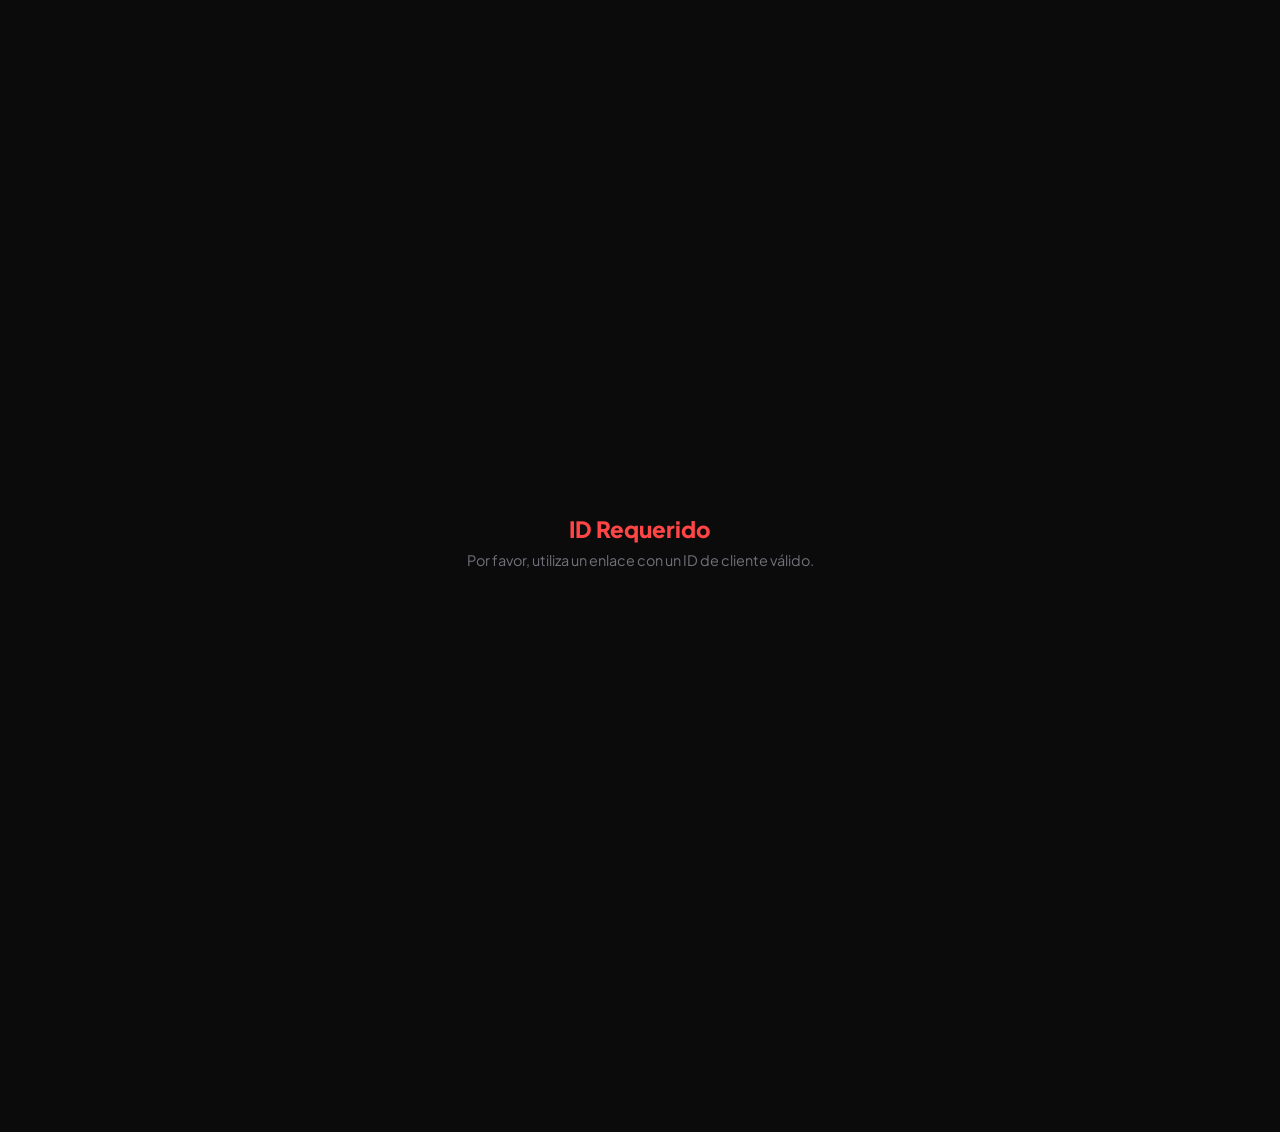
==== index.html @ 5a1686da "Add files via upload" ====
<!DOCTYPE html>
<html lang="es-GT">
<head>
  <meta charset="UTF-8">
  <meta name="viewport" content="width=device-width, initial-scale=1.0, maximum-scale=1.0, user-scalable=no">
  <title>Portal de Documentación Vehicular | Tech Mobile Pro</title>
  
  <link rel="icon" type="image/x-icon" href="img/Tech-v1.ico">
  <link href="https://fonts.googleapis.com/css2?family=Plus+Jakarta+Sans:wght@400;500;600;700;800&display=swap" rel="stylesheet">
  <link rel="stylesheet" href="https://cdn.jsdelivr.net/npm/bootstrap-icons@1.11.1/font/bootstrap-icons.css">
  <script src="https://www.google.com/recaptcha/api.js" async defer></script>

  <style>
    :root {
      --brand-color: #BC6FF1;          
      --bg-main: #0b0b0c;              
      --bg-card: rgba(20, 20, 22, 0.7);
      --bg-input: #161618;
      --border-color: rgba(255, 255, 255, 0.06);
      --text-white: #FFFFFF;
      --text-gray: #a1a1aa;
      --text-muted: #71717a;
      --radius-xl: 24px;
      --radius-lg: 16px;               
      --radius-md: 12px;               
      --header-height: 72px; 
    }

    * { 
      margin: 0; padding: 0; box-sizing: border-box; 
      font-family: 'Plus Jakarta Sans', sans-serif;
      -webkit-tap-highlight-color: transparent;
    }

    body {
      background-color: var(--bg-main);
      color: var(--text-white);
      min-height: 100vh;
      padding-top: calc(var(--header-height) + 20px);
      padding-bottom: 140px; 
      user-select: none;
      -webkit-user-select: none;
      -moz-user-select: none;
      -ms-user-select: none;
      overflow-x: hidden;
      display: none; 
    }

    @keyframes neonGlow {
      0% { filter: drop-shadow(0 0 6px rgba(188, 111, 241, 0.6)); }
      50% { filter: drop-shadow(0 0 16px rgba(188, 111, 241, 0.95)) drop-shadow(0 0 30px rgba(188, 111, 241, 0.4)); }
      100% { filter: drop-shadow(0 0 6px rgba(188, 111, 241, 0.6)); }
    }

    @keyframes logoutPulse {
      0% { box-shadow: 0 0 0 0 rgba(255, 95, 95, 0.3); border-color: rgba(255, 95, 95, 0.3); }
      70% { box-shadow: 0 0 0 8px rgba(255, 95, 95, 0); border-color: rgba(255, 95, 95, 0.5); }
      100% { box-shadow: 0 0 0 0 rgba(255, 95, 95, 0); border-color: rgba(255, 95, 95, 0.3); }
    }

    .pin-screen {
      position: fixed;
      inset: 0;
      background: #000000;
      z-index: 99999;
      display: flex;
      flex-direction: column;
      justify-content: space-between;
      align-items: center;
      padding: 2.5rem 1.5rem 1.5rem 1.5rem;
      overflow-y: auto;
    }

    .pin-container {
      width: 100%;
      max-width: 360px;
      text-align: center;
      margin: auto 0;
    }

    .pin-logo {
      width: 85px;
      height: auto;
      margin-bottom: 1.5rem;
      animation: neonGlow 3s infinite ease-in-out;
    }

    .pin-container h2 {
      font-size: 1.5rem;
      font-weight: 800;
      letter-spacing: -0.5px;
      margin-bottom: 0.6rem;
    }

    .pin-container p {
      color: var(--text-gray);
      font-size: 0.88rem;
      line-height: 1.4;
      margin-bottom: 1.8rem;
    }

    .pin-input-wrapper {
      margin-bottom: 1.2rem;
    }

    .pin-input-wrapper input {
      width: 100%;
      padding: 1.1rem 0rem;
      border-radius: var(--radius-lg);
      background: var(--bg-input);
      border: 1.5px solid var(--border-color);
      color: white;
      font-size: 1.6rem;
      letter-spacing: 10px;
      text-indent: 10px;
      text-align: center;
      outline: none;
      font-weight: 700;
      transition: all 0.25s cubic-bezier(0.4, 0, 0.2, 1);
    }

    .pin-input-wrapper input:focus {
      border-color: var(--brand-color);
      box-shadow: 0 0 20px rgba(188, 111, 241, 0.15);
      background: #050505;
    }

    .captcha-container {
      display: flex;
      justify-content: center;
      margin-bottom: 1.2rem;
      width: 100%;
      overflow: hidden;
      padding: 12px;
      background: rgba(255, 255, 255, 0.01);
      border: 1px solid var(--border-color);
      border-radius: var(--radius-md);
    }

    .btn-unlock {
      width: 100%;
      padding: 1.1rem;
      border: none;
      background: var(--brand-color);
      color: #000;
      font-weight: 800;
      border-radius: var(--radius-lg);
      font-size: 1rem;
      cursor: pointer;
      transition: all 0.2s;
      margin-bottom: 1rem;
      letter-spacing: 0.5px;
    }

    .btn-unlock:disabled {
      background: var(--text-muted);
      cursor: not-allowed;
      opacity: 0.6;
    }

    .btn-unlock:active:not(:disabled) {
      transform: scale(0.98);
      filter: brightness(0.9);
    }

    .btn-pin-support {
      display: inline-flex;
      align-items: center;
      justify-content: center;
      gap: 6px;
      width: 100%;
      padding: 0.95rem;
      border-radius: var(--radius-lg);
      background: rgba(255, 255, 255, 0.03);
      border: 1px solid var(--border-color);
      color: var(--text-gray);
      font-size: 0.85rem;
      font-weight: 600;
      text-decoration: none;
      transition: all 0.2s;
    }
    .btn-pin-support i { color: #25d366; }
    .btn-pin-support:active {
      background: rgba(255, 255, 255, 0.08);
      transform: scale(0.98);
    }

    .pin-error {
      color: #ff4545;
      font-size: 0.85rem;
      margin-top: 1.2rem;
      font-weight: 600;
      display: none;
      line-height: 1.4;
    }

    .pin-commercial-footer {
      width: 100%;
      max-width: 360px;
      background: linear-gradient(180deg, rgba(20,20,22,0.4) 0%, rgba(10,10,12,0.8) 100%);
      border: 1px solid var(--border-color);
      padding: 1.2rem;
      border-radius: var(--radius-xl);
      text-align: center;
      box-shadow: 0 10px 30px rgba(0,0,0,0.5);
      margin-top: 1.5rem;
    }

    .pin-commercial-footer p {
      font-size: 0.75rem;
      color: var(--text-gray);
      line-height: 1.4;
      margin-bottom: 1rem;
    }

    .btn-commercial-cta {
      display: inline-flex;
      align-items: center;
      justify-content: center;
      gap: 6px;
      padding: 0.65rem 1.4rem;
      background: rgba(188, 111, 241, 0.12);
      border: 1px solid rgba(188, 111, 241, 0.25);
      color: var(--brand-color);
      font-size: 0.78rem;
      font-weight: 700;
      border-radius: 50px;
      text-decoration: none;
      transition: all 0.2s;
    }
    .btn-commercial-cta:active {
      background: rgba(188, 111, 241, 0.25);
      transform: scale(0.95);
    }

    @keyframes shake {
      0%, 100% { transform: translateX(0); }
      20%, 60% { transform: translateX(-8px); }
      40%, 80% { transform: translateX(8px); }
    }

    .fixed-header {
      position: fixed;
      top: 0; left: 0; right: 0;
      height: var(--header-height);
      background: rgba(11, 11, 12, 0.8);
      backdrop-filter: blur(20px);
      -webkit-backdrop-filter: blur(20px);
      border-bottom: 1px solid var(--border-color);
      z-index: 2000;
      padding: 0 1.2rem;
      display: flex;
      align-items: center;
      justify-content: space-between;
    }

    .header-left { display: flex; align-items: center; gap: 12px; }
    .main-logo { 
      width: 38px; 
      animation: neonGlow 4s infinite ease-in-out;
    }
    h1 { font-size: 1rem; font-weight: 700; letter-spacing: -0.2px; }

    .btn-logout {
      background: rgba(255, 95, 95, 0.08);
      border: 1px solid rgba(255, 95, 95, 0.3);
      color: #ff5f5f;
      width: 40px;
      height: 40px;
      border-radius: 50px;
      display: flex;
      align-items: center;
      justify-content: center;
      font-size: 1.1rem;
      cursor: pointer;
      transition: all 0.2s;
      animation: logoutPulse 2s infinite ease-in-out;
    }
    .btn-logout:active {
      background: rgba(255, 69, 69, 0.2);
      border-color: rgba(255, 69, 69, 0.4);
      transform: scale(0.90);
    }

    .sticky-selector-bar {
      padding: 0.5rem 1.2rem 1rem 1.2rem;
      background: var(--bg-main);
    }
    
    .selector-container { width: 100%; position: relative; }
    select { 
      width: 100%; padding: 1rem 1.2rem; border-radius: var(--radius-md); background: var(--bg-card); 
      border: 1px solid var(--border-color); color: white; font-weight: 600; 
      font-size: 0.9rem; cursor: pointer; outline: none; appearance: none; -webkit-appearance: none;
    }

    .legal-badge-container {
      margin-top: 2.5rem;
      padding: 0 0.5rem;
      display: flex;
      justify-content: center;
    }

    .legal-badge {
      display: flex;
      flex-direction: column;
      gap: 12px;
      background: rgba(20, 20, 22, 0.6);
      border: 1px solid var(--border-color);
      padding: 1.2rem;
      border-radius: var(--radius-lg);
      width: 100%;
      max-width: 550px;
      box-shadow: 0 4px 20px rgba(0,0,0,0.2);
    }

    .legal-row {
      display: flex;
      align-items: flex-start;
      gap: 12px;
      text-align: left;
    }

    .legal-row i {
      font-size: 1.1rem;
      margin-top: 2px;
      flex-shrink: 0;
    }

    .legal-row.security i { color: var(--brand-color); }
    .legal-row.warning i { color: #ff5f5f; }
    .legal-row.info i { color: #ffc107; }

    .legal-text {
      font-size: 0.75rem;
      line-height: 1.45;
      color: var(--text-gray);
    }

    .legal-text strong {
      color: var(--text-white);
      font-weight: 600;
      display: inline-block;
      margin-bottom: 2px;
    }

    .main-wrapper { max-width: 800px; margin: 0 auto; padding: 0 1.2rem; }
    
    .owner-group-title {
      margin: 1.5rem 0 0.8rem 0;
      font-size: 0.85rem;
      font-weight: 700;
      color: var(--text-muted);
      text-transform: uppercase;
      letter-spacing: 1.5px;
    }

    .vehicle-section { 
      margin-bottom: 1.5rem; 
      background: var(--bg-card); 
      border: 1px solid var(--border-color);
      border-radius: var(--radius-xl);
      overflow: hidden;
      animation: fadeIn 0.4s ease-out forwards; 
    }

    .info-header { 
      display: flex; 
      align-items: center; 
      justify-content: space-between; 
      padding: 1.2rem;
      border-bottom: 1px solid var(--border-color);
      background: rgba(255, 255, 255, 0.01);
    }
    .owner-label { color: var(--text-gray); font-weight: 500; font-size: 0.8rem; }
    .plate-display { 
      background: rgba(255, 255, 255, 0.06); color: var(--brand-color); padding: 0.4rem 1rem; border-radius: 8px; 
      font-size: 1.1rem; font-weight: 800; border: 1px solid rgba(255, 255, 255, 0.05);
    }

    .document-list { display: flex; flex-direction: column; }
    .document-item { 
      display: flex; 
      align-items: center; 
      justify-content: space-between; 
      padding: 1rem 1.2rem; 
      border-bottom: 1px solid var(--border-color);
    }
    .document-item:last-child { border-bottom: none; }

    .doc-info-block { display: flex; align-items: center; gap: 14px; flex: 1; }
    .doc-icon-wrapper {
      width: 42px; height: 42px; border-radius: 10px;
      background: rgba(255, 255, 255, 0.03);
      display: flex; align-items: center; justify-content: center;
      color: var(--brand-color); font-size: 1.2rem;
      border: 1px solid var(--border-color);
    }
    
    .doc-texts { display: flex; flex-direction: column; gap: 2px; }
    .doc-title { font-size: 0.9rem; font-weight: 600; color: var(--text-white); }
    .doc-action-hint { font-size: 0.75rem; color: var(--text-muted); font-weight: 500; }

    .action-group { display: flex; align-items: center; gap: 10px; }
    
    .btn-circle {
      width: 38px; height: 38px; border-radius: 50px;
      display: flex; align-items: center; justify-content: center;
      text-decoration: none; font-size: 1rem; 
      transition: transform 0.2s cubic-bezier(0.4, 0, 0.2, 1), background 0.2s, box-shadow 0.2s;
    }
    .btn-circle-view { background: rgba(188, 111, 241, 0.1); color: var(--brand-color); border: 1px solid rgba(188, 111, 241, 0.15); }
    .btn-circle-pdf { background: var(--brand-color); color: #000; }
    .btn-circle-sat { background: rgba(87, 193, 255, 0.1); color: #57c1ff; border: 1px solid rgba(87, 193, 255, 0.2); }

    @media (hover: hover) {
      .btn-circle:hover {
        transform: translateY(-2px) scale(1.25);
      }
      .btn-circle-view:hover { box-shadow: 0 4px 12px rgba(188, 111, 241, 0.2); }
      .btn-circle-pdf:hover { box-shadow: 0 4px 12px rgba(188, 111, 241, 0.4); }
      .btn-circle-sat:hover { box-shadow: 0 4px 12px rgba(87, 193, 255, 0.2); }
    }

    .btn-circle:active { transform: scale(0.92) translateY(0); }

    footer { 
      position: fixed; bottom: 0; left: 0; right: 0;
      background: rgba(11, 11, 12, 0.85); 
      backdrop-filter: blur(30px); -webkit-backdrop-filter: blur(30px);
      border-top: 1px solid var(--border-color); 
      padding: 1rem 1.5rem calc(1rem + env(safe-area-inset-bottom)) 1.5rem; 
      display: flex; align-items: center; justify-content: space-between;
      z-index: 1001; 
    }
    .footer-brand-side { display: flex; flex-direction: column; gap: 2px; }
    .wa-link { 
      background: #25d366; color: white; padding: 0.7rem 1.2rem; border-radius: 50px; 
      text-decoration: none; font-weight: 700; font-size: 0.8rem; 
      display: flex; align-items: center; gap: 6px; 
    }

    .modal { 
      position: fixed; inset: 0; background: #000000; 
      display: none; z-index: 9999; flex-direction: column; 
      justify-content: center; align-items: center;
    }
    #v-modal-img { 
      max-width: 100%; max-height: 80vh; width: auto; height: auto;
      object-fit: contain;
      transition: transform 0.3s cubic-bezier(0.4, 0, 0.2, 1);
    }
    
    .modal-controls { 
      position: absolute; bottom: calc(2rem + env(safe-area-inset-bottom)); 
      left: 0; right: 0; display: flex; flex-direction: column; gap: 10px; align-items: center; 
    }
    .rotate-btn { 
      background: #ffffff; color: #000000; border: none; padding: 1rem 2rem; 
      border-radius: 50px; font-weight: 700; cursor: pointer; display: flex; 
      align-items: center; gap: 8px; font-size: 0.9rem;
    }
    .close-v { 
      position: absolute; top: calc(1rem + env(safe-area-inset-top)); right: 1.2rem; 
      width: 44px; height: 44px; border-radius: 50px; background: rgba(255,255,255,0.08);
      color: white; display: flex; align-items: center; justify-content: center; font-size: 1.2rem;
    }

    @keyframes fadeIn { from { opacity: 0; transform: translateY(10px); } to { opacity: 1; transform: translateY(0); } }
  </style>
</head>
<body oncontextmenu="return false;" onselectstart="return false;" ondragstart="return false;">

  <div id="pinScreen" class="pin-screen">
    <div class="pin-container">
      <img id="pin-logo" src="" alt="LOGO" class="pin-logo">
      <h2>Acceso Protegido</h2>
      <p>Introduce tu PIN para visualizar el expediente de documentación vehicular.</p>
      
      <div class="pin-input-wrapper">
        <input type="password" id="pinInput" placeholder="••••" maxlength="6" inputmode="numeric" pattern="[0-9]*" oninput="clearError()" onkeydown="if(event.key === 'Enter') verifyPin()">
      </div>

      <div class="captcha-container">
        <div class="g-recaptcha" data-sitekey="6Lc2wSMtAAAAADjYdexG-mMQLTXFgnYG4gEFGFGo"></div>
      </div>

      <button class="btn-unlock" onclick="verifyPin()">Ingresar</button>
      
      <a id="pin-wa-link" href="#" target="_blank" class="btn-pin-support">
        <i class="bi bi-whatsapp"></i> Solicitar o recuperar mi PIN
      </a>
      
      <div id="pinError" class="pin-error"></div>
    </div>

    <div class="pin-commercial-footer">
      <p>¿Quieres información sobre nuestros productos o este portal?</p>
      <a id="commercial-wa-link" href="#" target="_blank" class="btn-commercial-cta">
        <i class="bi bi-chat-left-text-fill"></i> Solicitar Información
      </a>
    </div>
  </div>

  <header class="fixed-header">
    <div class="header-left">
      <img id="header-logo" src="" alt="LOGO" class="main-logo">
      <h1 id="portal-title"></h1>
    </div>
    <button class="btn-logout" onclick="logout()" title="Cerrar Sesión / Volver"><i class="bi bi-box-arrow-right"></i></button>
  </header>

  <div class="sticky-selector-bar">
    <div class="selector-container">
      <select id="vehicleSelector" onchange="filterVehicle()">
        <option value="all">TODOS LOS VEHÍCULOS</option>
      </select>
      <i class="bi bi-chevron-down" style="position: absolute; right: 1.2rem; top: 1.1rem; pointer-events: none; color: var(--brand-color); font-size: 0.8rem;"></i>
    </div>
  </div>

  <main class="main-wrapper">
    <div id="content-area"></div>

    <div class="legal-badge-container">
      <div class="legal-badge">
        <div class="legal-row security">
          <i class="bi bi-shield-lock-fill"></i>
          <div class="legal-text">
            <strong>Infraestructura Segura</strong><br>
            Esta información es resguardada en una nube segura que previene accesos no autorizados.
          </div>
        </div>

        <div class="legal-row warning">
          <i class="bi bi-exclamation-triangle-fill"></i>
          <div class="legal-text">
            <strong>Aviso Legal</strong><br>
            El uso de estos documentos es responsabilidad exclusiva del cliente.
          </div>
        </div>

        <div class="legal-row info">
          <i class="bi bi-info-circle-fill"></i>
          <div class="legal-text">
            <strong>Términos de Servicio</strong><br>
            La empresa no se responsabiliza por el uso indebido de la información proporcionada.
          </div>
        </div>
      </div>
    </div>
  </main>

  <div id="v-modal" class="modal" onclick="closeModal()">
    <span class="close-v" onclick="closeModal()"><i class="bi bi-x-lg"></i></span>
    <img id="v-modal-img" src="" onclick="event.stopPropagation()" draggable="false">
    <div class="modal-controls">
        <button class="rotate-btn" onclick="rotateImg(event)"><i class="bi bi-arrow-clockwise"></i> Voltear Imagen</button>
    </div>
  </div>

  <footer>
    <div class="footer-brand-side">
      <span id="footer-version-label" style="font-size: 0.65rem; color: var(--text-muted); font-weight: 600;"></span>
      <strong id="footer-brand" style="color: var(--brand-color); font-size: 0.75rem;"></strong>
    </div>
    <a id="wa-link" href="#" target="_blank" class="wa-link"><i class="bi bi-whatsapp"></i> Soporte</a>
  </footer>

  <script>
    // CONFIGURACIÓN CENTRALIZADA CON VARIABLE DE VERSIÓN INCLUIDA
    const CONFIG = {
      title: "Documentos Vehiculares",
      brand: "TECH® | RdeG | 2026",
      version: "v4.0.0",
      logo: "img/Tech-v1.png",
      phone: "50241084481",
      waMsg: "Hola TECH®, solicito soporte para el ID: ",
      waCommercialMsg: "Hola TECH®, deseo información de sus productos. Vengo de la aplicación de Gestión Documental Vehicular.",
      csvUrl: "https://docs.google.com/spreadsheets/d/e/2PACX-1vSZah1DN6oRs_TNYw_dScsbpDmG9PL_hxVaVWZfzejdGTNzkaIw8BhJSBVp6ygnejLr1lRUFUGfMRSu/pub?output=csv"
    };

    let currentRotation = 0;
    let targetPin = ""; 
    let globalStructure = {};
    let globalIdURL = "";

    async function init() {
      try {
        document.getElementById('portal-title').textContent = CONFIG.title;
        document.getElementById('header-logo').src = CONFIG.logo;
        
        const pinLogo = document.getElementById('pin-logo');
        if (pinLogo) pinLogo.src = CONFIG.logo;
        
        document.getElementById('footer-brand').textContent = CONFIG.brand;
        
        // Renderizado dinámico de la versión desde el objeto CONFIG
        document.getElementById('footer-version-label').textContent = `PORTAL OFICIAL | ${CONFIG.version}`;

        const params = new URLSearchParams(window.location.search);
        globalIdURL = params.get('id');

        const supportUrl = `https://wa.me/${CONFIG.phone}?text=${encodeURIComponent(CONFIG.waMsg + (globalIdURL || "Desconocido"))}`;
        const commercialUrl = `https://wa.me/${CONFIG.phone}?text=${encodeURIComponent(CONFIG.waCommercialMsg)}`;
        
        if(document.getElementById('pin-wa-link')) document.getElementById('pin-wa-link').href = supportUrl;
        if(document.getElementById('wa-link')) document.getElementById('wa-link').href = supportUrl;
        if(document.getElementById('commercial-wa-link')) document.getElementById('commercial-wa-link').href = commercialUrl;

        if (!globalIdURL) {
          showErrorMessage("ID Requerido", "Por favor, utiliza un enlace con un ID de cliente válido.");
          return;
        }

        const response = await fetch(CONFIG.csvUrl);
        if (!response.ok) throw new Error("Error de Red");
        
        const text = await response.text();
        const rows = csvToJSON(text);
        
        const clientRows = rows.filter(r => r.id && r.id.trim().toUpperCase() === globalIdURL.toUpperCase());

        if (clientRows.length === 0) {
          showErrorMessage("No Registrado", `El ID "${globalIdURL}" no se encuentra en el sistema.`);
          return;
        }

        targetPin = clientRows[0].pin ? clientRows[0].pin.trim() : "";
        
        const root = document.documentElement;
        if (clientRows[0].color) root.style.setProperty('--brand-color', clientRows[0].color);
        if (clientRows[0].fondo) root.style.setProperty('--bg-main', clientRows[0].fondo);

        globalStructure = {}; 
        clientRows.forEach(row => {
          const prop = row.propietario || "Información General";
          const placa = row.placa || "S/P";
          if (!globalStructure[prop]) globalStructure[prop] = {};
          if (!globalStructure[prop][placa]) globalStructure[prop][placa] = [];
          
          globalStructure[prop][placa].push({
            nombre: row.nombredoc || "Documento",
            img: row.urlimagen || "",
            pdf: row.urlpdf || "#",
            sat: row.urlsat || "#",
            icon: row.icono || 'bi-file-earmark-text'
          });
        });

        const pinScreen = document.getElementById('pinScreen');
        
        if (sessionStorage.getItem(`auth_${globalIdURL}`) === 'true' || targetPin === "") {
          if (pinScreen) pinScreen.style.display = "none";
          showPortal();
        } else {
          if (pinScreen) {
            pinScreen.style.display = "flex";
            document.body.style.display = "block";
            const pinInput = document.getElementById('pinInput');
            if (pinInput) pinInput.focus();
          }
        }

      } catch (e) {
        console.error(e);
        showErrorMessage("Error de Carga", "Hubo problemas de comunicación con la base de datos.");
      }
    }

    function showErrorMessage(title, subtitle) {
      const pinScreen = document.getElementById('pinScreen');
      if (pinScreen) pinScreen.style.display = "none";
      
      document.body.innerHTML = `
        <div style="padding:150px 24px; text-align:center; background:#0b0b0c; color:#fff; min-height:100vh; display:flex; flex-direction:column; justify-content:center; align-items:center;">
          <h2 style="color: #ff4545; font-size:1.4rem; font-weight:800; margin-bottom:8px;">${title}</h2>
          <p style="color:#71717a; font-size:0.9rem;">${subtitle}</p>
        </div>`;
      document.body.style.display = "block";
    }

    const CAPTCHA_VERIFY_URL = "https://script.google.com/macros/s/AKfycbzYLC0_gw-Wf59mkPlxo272TsVk1NxfkynmwRfyFaHSJRoOjrnCiUWdkTYQ7pQDLwm1/exec";

    function clearError() {
      const errorDiv = document.getElementById('pinError');
      if (errorDiv) errorDiv.style.display = 'none';
    }

    async function verifyPin() {
      const inputEv = document.getElementById('pinInput');
      const errorDiv = document.getElementById('pinError');
      if (!inputEv) return;

      const pinIngresado = inputEv.value.trim();
      if (!pinIngresado) {
        if (errorDiv) {
          errorDiv.textContent = "Por favor ingresa tu PIN de acceso.";
          errorDiv.style.display = "block";
        }
        return;
      }

      const captchaToken = (typeof grecaptcha !== 'undefined') ? grecaptcha.getResponse() : "";
      if (!captchaToken) {
        if (errorDiv) {
          errorDiv.textContent = "Por favor marca la casilla 'No soy un robot'.";
          errorDiv.style.display = "block";
        }
        return;
      }

      const unlockBtn = document.querySelector('.btn-unlock');
      if (unlockBtn) { unlockBtn.disabled = true; unlockBtn.textContent = "Verificando..."; }

      try {
        const resp = await fetch(CAPTCHA_VERIFY_URL, {
          method: "POST",
          body: JSON.stringify({ token: captchaToken })
        });
        const data = await resp.json();

        if (!data.success) {
          if (errorDiv) {
            errorDiv.textContent = "Verificación de seguridad inválida. Recuerda actualizar tu Clave Secreta en Google Apps Script.";
            errorDiv.style.display = "block";
          }
          if (typeof grecaptcha !== 'undefined') grecaptcha.reset();
          if (unlockBtn) { unlockBtn.disabled = false; unlockBtn.textContent = "Ingresar"; }
          return;
        }
      } catch (err) {
        console.error(err);
        if (errorDiv) {
          errorDiv.textContent = "Error al conectar con el servidor de seguridad. Revisa tu conexión.";
          errorDiv.style.display = "block";
        }
        if (unlockBtn) { unlockBtn.disabled = false; unlockBtn.textContent = "Ingresar"; }
        return;
      }

      if (unlockBtn) { unlockBtn.disabled = false; unlockBtn.textContent = "Ingresar"; }

      if (pinIngresado === targetPin) {
        sessionStorage.setItem(`auth_${globalIdURL}`, 'true');
        const pinScreen = document.getElementById('pinScreen');
        if (pinScreen) {
          pinScreen.style.transition = "opacity 0.3s ease";
          pinScreen.style.opacity = "0";
          setTimeout(() => {
            pinScreen.style.display = "none";
            showPortal();
          }, 300);
        } else {
          showPortal();
        }
      } else {
        if (errorDiv) {
          errorDiv.textContent = "El PIN ingresado es incorrecto. Inténtalo de nuevo.";
          errorDiv.style.display = "block";
          inputEv.style.animation = 'shake 0.3s ease';
          setTimeout(() => { inputEv.style.animation = ''; }, 300);
        }
        inputEv.value = "";
        inputEv.focus();
        if (typeof grecaptcha !== 'undefined') grecaptcha.reset();
      }
    }

    function logout() {
      sessionStorage.removeItem(`auth_${globalIdURL}`);
      window.location.reload();
    }

    function showPortal() {
      renderPortal(globalStructure, globalIdURL);
    }

    function csvToJSON(csv) {
      const lines = csv.split(/\r?\n/);
      const result = [];
      if (lines.length === 0 || !lines[0]) return result;
      
      const headers = lines[0].split(",").map(h => h.trim().toLowerCase().replace(/^"|"$/g, ''));
      
      for (let i = 1; i < lines.length; i++) {
        if (!lines[i].trim()) continue;
        const currentline = lines[i].split(/,(?=(?:(?:[^"]*"){2})*[^"]*$)/);
        const obj = {};
        
        headers.forEach((header, index) => {
          let value = currentline[index] ? currentline[index].trim() : "";
          obj[header] = value.replace(/^"|"$/g, ''); 
        });
        result.push(obj);
      }
      return result;
    }

    function renderPortal(structure, id) {
      document.body.style.display = "block";
      const selector = document.getElementById('vehicleSelector');
      const content = document.getElementById('content-area');
      
      if (!selector || !content) return;

      content.innerHTML = ""; 
      selector.innerHTML = '<option value="all">MOSTRAR TODOS LOS VEHÍCULOS</option>';

      let hasData = false;

      for (const propietario in structure) {
        hasData = true;
        const propContainer = document.createElement('div');
        propContainer.className = 'owner-group';
        propContainer.innerHTML = `<div class="owner-group-title">${propietario}</div>`;
        
        for (const placa in structure[propietario]) {
          const docs = structure[propietario][placa];
          let opt = document.createElement('option');
          opt.value = placa;
          opt.textContent = `🚗 ${placa} (${propietario})`;
          selector.appendChild(opt);

          const sec = document.createElement('section');
          sec.id = `view-${placa}`;
          sec.className = 'vehicle-section';
          sec.innerHTML = `
            <div class="info-header">
              <span class="owner-label">ID: ${id}</span>
              <div class="plate-display">${placa}</div>
            </div>
            <div class="document-list">${docs.map(doc => `
              <div class="document-item">
                <div class="doc-info-block">
                  <div class="doc-icon-wrapper">
                    <i class="bi ${doc.icon}"></i>
                  </div>
                  <div class="doc-texts">
                    <span class="doc-title">${doc.nombre}</span>
                    <span class="doc-action-hint">Disponible para consulta</span>
                  </div>
                </div>
                <div class="action-group">
                    <button onclick="zoom('${doc.img}')" class="btn-circle btn-circle-view" title="Ver documento"><i class="bi bi-eye-fill"></i></button>
                    <a href="${doc.pdf}" target="_blank" class="btn-circle btn-circle-pdf" title="Descargar PDF"><i class="bi bi-file-earmark-pdf"></i></a>
                    <a href="${doc.sat}" target="_blank" class="btn-circle btn-circle-sat" title="Enlace SAT"><i class="bi bi-globe"></i></a>               
                </div>
              </div>`).join('')}
            </div>`;
          propContainer.appendChild(sec);
        }
        content.appendChild(propContainer);
      }

      if (!hasData) {
        content.innerHTML = `<div style="text-align:center; padding: 50px; color: var(--text-muted);">Sin archivos activos.</div>`;
      }
    }

    function filterVehicle() {
      const val = document.getElementById('vehicleSelector').value;
      const secs = document.querySelectorAll('.vehicle-section');
      const titles = document.querySelectorAll('.owner-group-title');
      if (val === 'all') {
        secs.forEach(s => s.style.display = 'block');
        titles.forEach(t => t.style.display = 'block');
      } else {
        secs.forEach(s => s.style.display = (s.id === `view-${val}`) ? 'block' : 'none');
        titles.forEach(t => {
          const parent = t.parentElement;
          const hasVisible = Array.from(parent.querySelectorAll('.vehicle-section')).some(s => s.style.display === 'block');
          t.style.display = hasVisible ? 'block' : 'none';
        });
      }
    }

    function zoom(src) {
      currentRotation = 0;
      const img = document.getElementById('v-modal-img');
      if (!img) return;
      img.src = src; 
      img.style.transform = `rotate(0deg)`;
      const modal = document.getElementById('v-modal');
      if (modal) modal.style.display = 'flex';
    }

    function rotateImg(e) { 
      e.stopPropagation(); 
      currentRotation += 90; 
      const img = document.getElementById('v-modal-img');
      if (img) img.style.transform = `rotate(${currentRotation}deg)`; 
    }
    
    function closeModal() { 
      const modal = document.getElementById('v-modal');
      if (modal) modal.style.display = 'none'; 
    }

    // ==========================================
    // CAPA DE SEGURIDAD CONTRA INSPECCIÓN
    // ==========================================
    window.addEventListener('keydown', function (e) {
      // Bloquear F12
      if (e.key === 'F12' || e.keyCode === 123) {
        e.preventDefault();
        return false;
      }
      // Bloquear Ctrl+Shift+I (Inspeccionar)
      if (e.ctrlKey && e.shiftKey && (e.key === 'I' || e.keyCode === 73)) {
        e.preventDefault();
        return false;
      }
      // Bloquear Ctrl+Shift+J (Consola)
      if (e.ctrlKey && e.shiftKey && (e.key === 'J' || e.keyCode === 74)) {
        e.preventDefault();
        return false;
      }
      // Bloquear Ctrl+U (Ver código fuente)
      if (e.ctrlKey && (e.key === 'u' || e.key === 'U' || e.keyCode === 85)) {
        e.preventDefault();
        return false;
      }
      // Bloquear Ctrl+S (Guardar página)
      if (e.ctrlKey && (e.key === 's' || e.key === 'S' || e.keyCode === 83)) {
        e.preventDefault();
        return false;
      }
    }, false);

    init();
  </script>
</body>
</html>
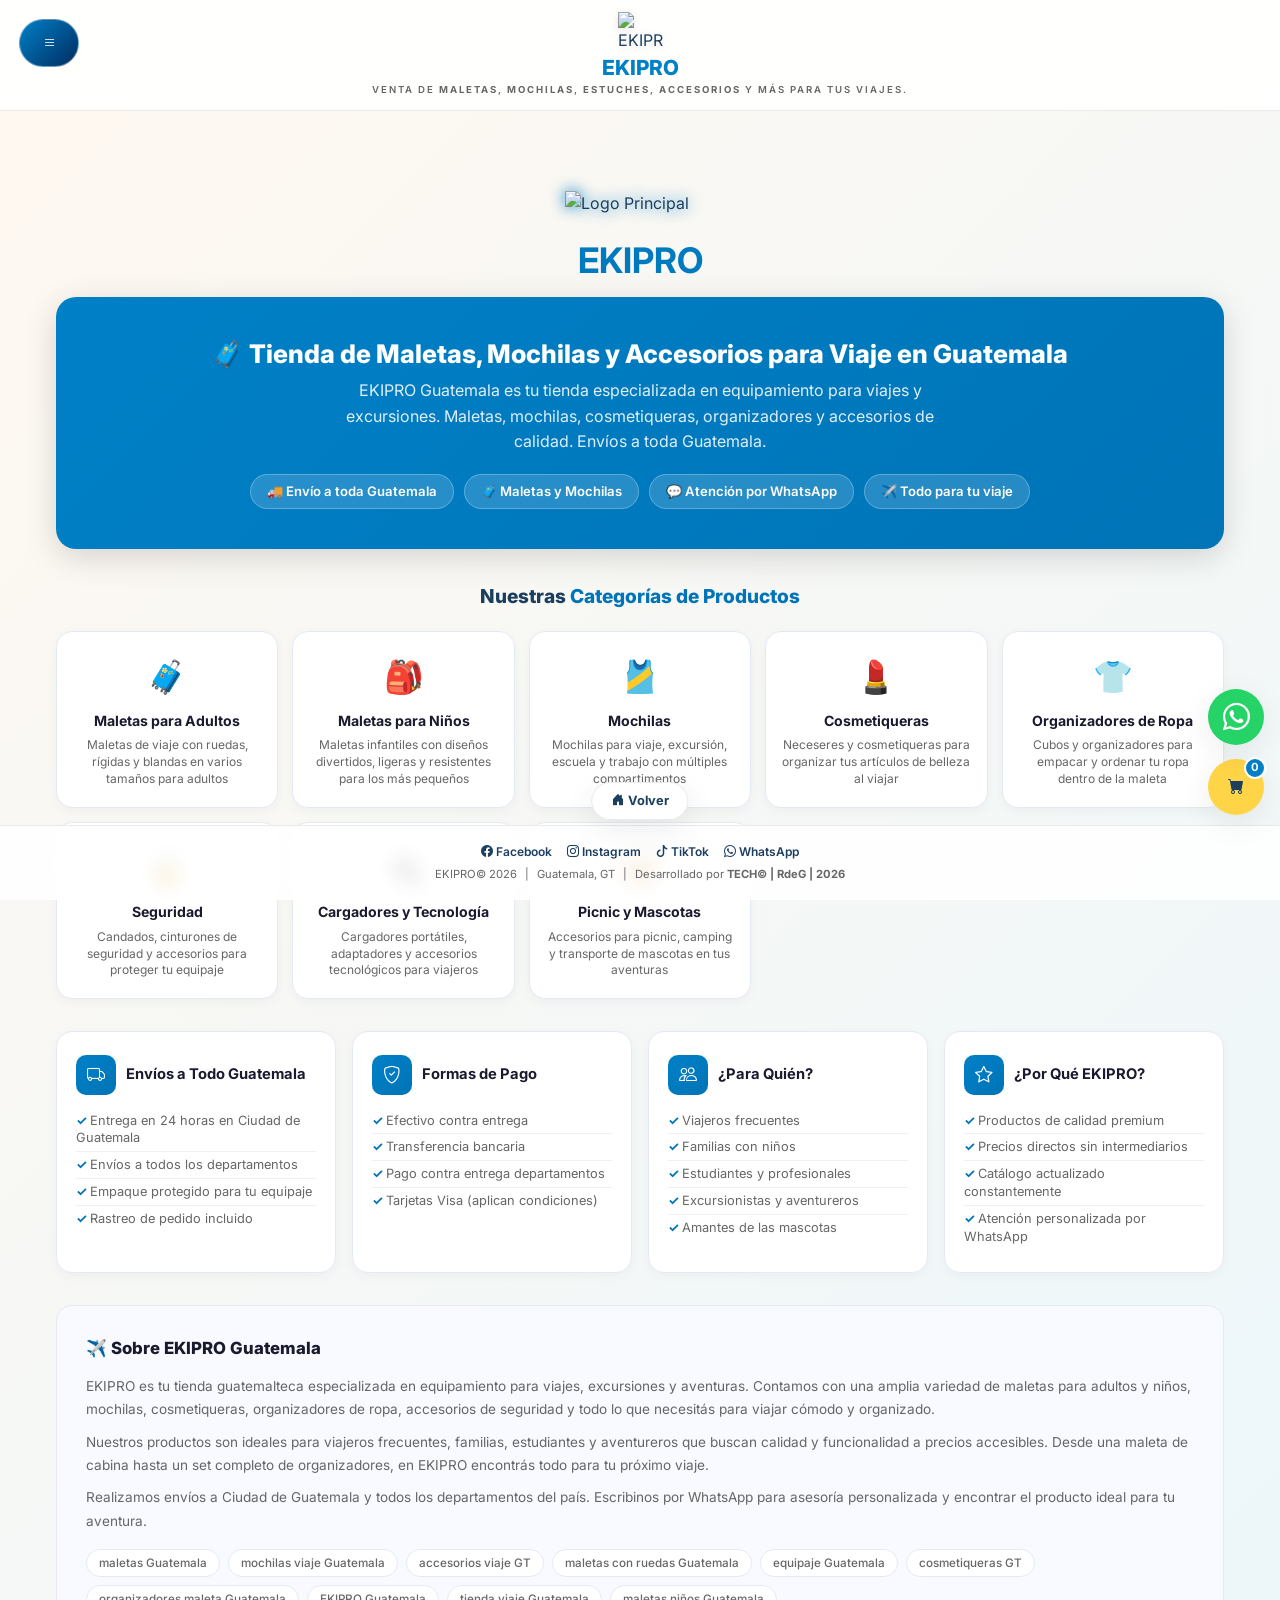
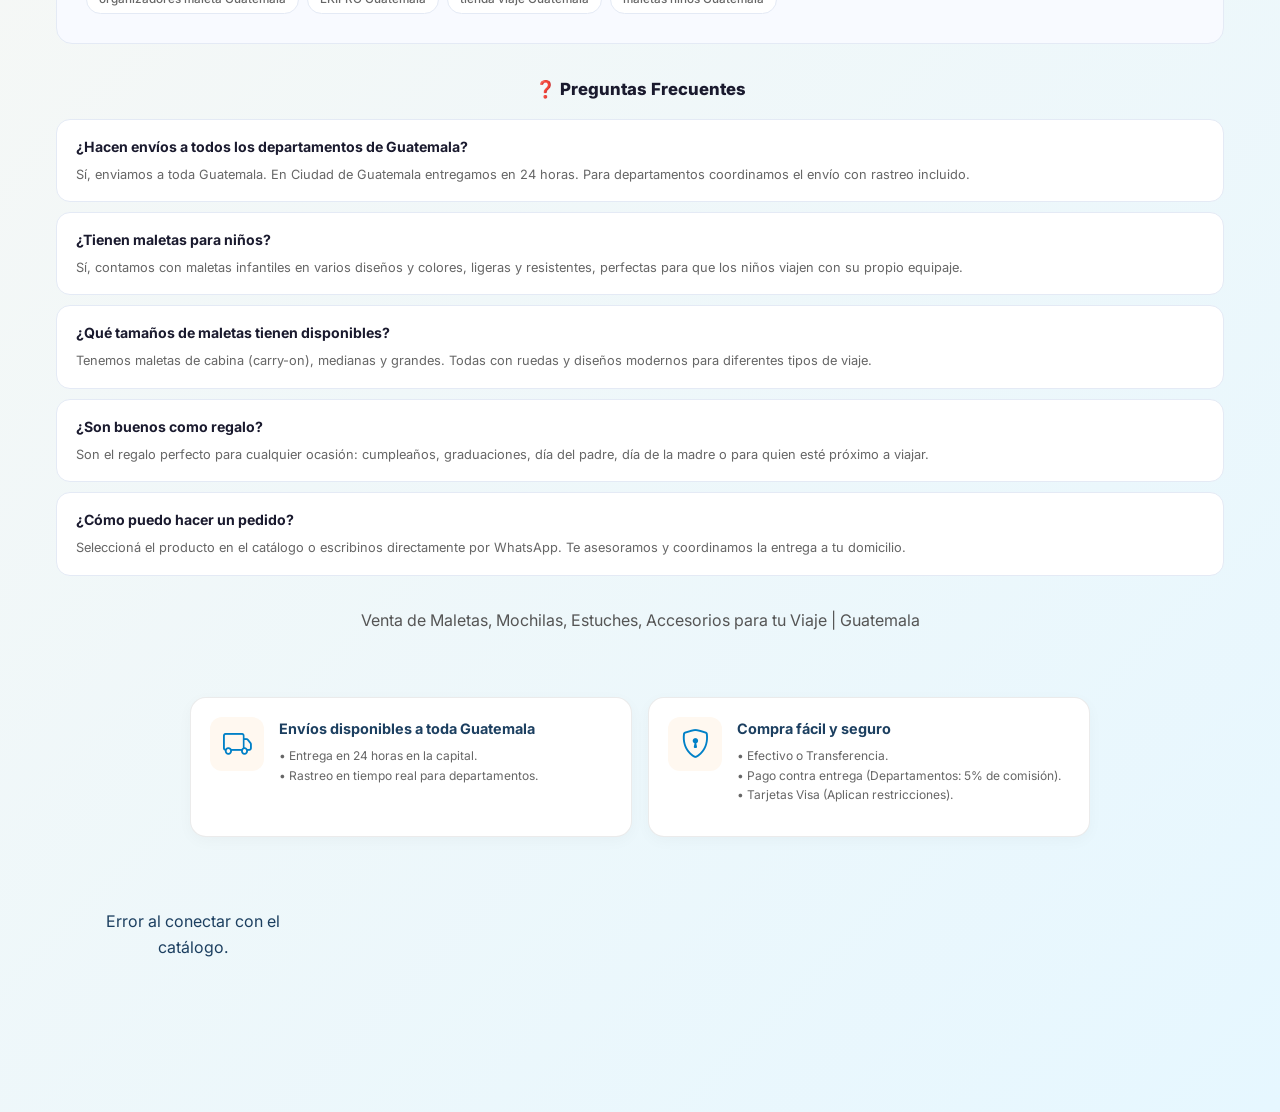
==== commit c88fbfdc: "Add files via upload" ====
--- a/index.html
+++ b/index.html
@@ -1,934 +1,1047 @@
 <!DOCTYPE html>
-<html lang="es-GT">
+<html lang="es-GT" dir="ltr">
 <head>
-  <meta charset="UTF-8">
-  <meta name="viewport" content="width=device-width, initial-scale=1.0, maximum-scale=1.0, user-scalable=no">
-  <title>Portal de Documentación Vehicular | Tech Mobile Pro</title>
-  
-  <link rel="icon" type="image/x-icon" href="img/Tech-v1.ico">
-  <link href="https://fonts.googleapis.com/css2?family=Plus+Jakarta+Sans:wght@400;500;600;700;800&display=swap" rel="stylesheet">
-  <link rel="stylesheet" href="https://cdn.jsdelivr.net/npm/bootstrap-icons@1.11.1/font/bootstrap-icons.css">
-  <script src="https://www.google.com/recaptcha/api.js" async defer></script>
+  <meta charset="UTF-8" />
+  <meta name="viewport" content="width=device-width, initial-scale=1.0, maximum-scale=5.0" />
+  <meta http-equiv="X-UA-Compatible" content="IE=edge" />
+  <meta name="referrer" content="no-referrer-when-downgrade" />
+  <meta name="robots" content="index, follow" />
+  <meta name="theme-color" id="meta-theme-color" content="#F47C20" />
+
+  <title id="page-title">EKIPRO Guatemala | Equipamiento para Viajes y Excursiones</title>
+  <meta name="description" id="meta-desc" content="Tu tienda en Guatemala para maletas, mochilas y accesorios para viajeros. ¡Equípate para tu próxima aventura con pago contra entrega!" />
+  <link rel="canonical" href="https://EKIPRO.rompecabezas.online/" />
+  <meta name="google-site-verification" content="google7b2553fddd46e859.html" />
+
+  <meta property="og:title" content="EKIPRO Guatemala - Accesorios para Viajeros">
+  <meta property="og:description" content="Maletas, mochilas y gadgets de viaje. Envíos a todo el país y pago contra entrega.">
+  <meta property="og:image" content="https://EKIPRO.rompecabezas.online/img/EKIPRO.png">
+  <meta property="og:url" content="https://EKIPRO.rompecabezas.online">
+
+  <meta name="mobile-web-app-capable" content="yes">
+  <meta name="apple-mobile-web-app-status-bar-style" content="black-translucent" />
+  <meta name="format-detection" content="telephone=no" />
+
+  <link rel="preconnect" href="https://fonts.googleapis.com">
+  <link rel="preconnect" href="https://fonts.gstatic.com" crossorigin>
+  <link href="https://fonts.googleapis.com/css2?family=Inter:wght@400;600;800&display=swap" rel="stylesheet">
+  <link rel="stylesheet" href="https://cdn.jsdelivr.net/npm/bootstrap-icons/font/bootstrap-icons.css" />
+  <link rel="icon" id="favicon" href="https://EKIPRO.rompecabezas.online/img/favicon.ico" type="image/x-icon">
 
   <style>
+    /* === VARIABLES Y RESET === */
     :root {
-      --brand-color: #BC6FF1;          
-      --bg-main: #0b0b0c;              
-      --bg-card: rgba(20, 20, 22, 0.7);
-      --bg-input: #161618;
-      --border-color: rgba(255, 255, 255, 0.06);
-      --text-white: #FFFFFF;
-      --text-gray: #a1a1aa;
-      --text-muted: #71717a;
-      --radius-xl: 24px;
-      --radius-lg: 16px;               
-      --radius-md: 12px;               
-      --header-height: 72px; 
-    }
-
-    * { 
-      margin: 0; padding: 0; box-sizing: border-box; 
-      font-family: 'Plus Jakarta Sans', sans-serif;
-      -webkit-tap-highlight-color: transparent;
-    }
+      --primary: #0080c7;
+      --primary-dark: #002c60;
+      --success: #28a745;
+      --danger: #dc3545;
+      --accent: #0074B7;
+      --highlight: #FFD447;
+      --text-dark: #1C3F60;
+      --text-soft: #666;
+      --border: rgba(0, 0, 0, 0.08);
+      --shadow: 0 8px 32px rgba(0, 0, 0, 0.08);
+      --radius: 16px;
+      --transition: all 0.3s cubic-bezier(0.4, 0, 0.2, 1);
+    }
+
+    * { margin: 0; padding: 0; box-sizing: border-box; }
 
     body {
-      background-color: var(--bg-main);
-      color: var(--text-white);
+      font-family: 'Inter', sans-serif;
+      background: linear-gradient(135deg, #644d33 0%, #3b2538 100%);
+      color: var(--text-dark);
+      line-height: 1.6;
       min-height: 100vh;
-      padding-top: calc(var(--header-height) + 20px);
-      padding-bottom: 140px; 
-      user-select: none;
       -webkit-user-select: none;
       -moz-user-select: none;
       -ms-user-select: none;
-      overflow-x: hidden;
-      display: none; 
-    }
-
-    @keyframes neonGlow {
-      0% { filter: drop-shadow(0 0 6px rgba(188, 111, 241, 0.6)); }
-      50% { filter: drop-shadow(0 0 16px rgba(188, 111, 241, 0.95)) drop-shadow(0 0 30px rgba(188, 111, 241, 0.4)); }
-      100% { filter: drop-shadow(0 0 6px rgba(188, 111, 241, 0.6)); }
-    }
-
-    @keyframes logoutPulse {
-      0% { box-shadow: 0 0 0 0 rgba(255, 95, 95, 0.3); border-color: rgba(255, 95, 95, 0.3); }
-      70% { box-shadow: 0 0 0 8px rgba(255, 95, 95, 0); border-color: rgba(255, 95, 95, 0.5); }
-      100% { box-shadow: 0 0 0 0 rgba(255, 95, 95, 0); border-color: rgba(255, 95, 95, 0.3); }
-    }
-
-    .pin-screen {
+      user-select: none;
+      -webkit-touch-callout: none; 
+    }
+
+    img {
+      -webkit-user-drag: none;
+      pointer-events: none;
+      
+    }
+
+    /* Re-habilitar eventos en elementos interactivos */
+    input, button, .boton-categoria, .link-leer-mas,
+    #whatsapp-link, #carrito-float, #boton-volver,
+    .visor-principal, .thumb, .foto-principal,
+    .nav-modal button, .btn-subfiltro, a {
+      pointer-events: auto !important;
+    }
+
+    /* === LOGO === */
+    .logo-glow {
+      filter: drop-shadow(0 0 8px var(--primary));
+      animation: pulse-glow 3s infinite ease-in-out;
+    }
+
+    @keyframes pulse-glow {
+      0%   { filter: drop-shadow(0 0 5px var(--primary));  transform: scale(1); }
+      50%  { filter: drop-shadow(0 0 15px var(--primary)); transform: scale(1.03); }
+      100% { filter: drop-shadow(0 0 5px var(--primary));  transform: scale(1); }
+    }
+
+    .header-main-logo {
+      display: flex;
+      justify-content: center;
+      margin-bottom: 1rem;
+    }
+
+    .header-main-logo img {
+      width: 150px;
+      height: auto;
+    }
+
+    /* === BOTÓN MENÚ === */
+    #toggle-menu {
       position: fixed;
-      inset: 0;
-      background: #000000;
-      z-index: 99999;
+      top: 1.2rem;
+      left: 1.2rem;
+      z-index: 1100;
+      background: linear-gradient(135deg, var(--primary), var(--primary-dark));
+      border: 1px solid rgba(255, 255, 255, 0.4);
+      padding: 0 1.4rem;
+      height: 48px;
+      border-radius: 30px;
+      color: white;
+      display: flex;
+      align-items: center;
+      gap: 10px;
+      cursor: pointer;
+      backface-visibility: hidden;
+      -webkit-font-smoothing: antialiased;
+      animation: latidoLimpio 1.5s infinite ease-in-out;
+    }
+
+    #toggle-menu:hover { transform: translateY(-2px); filter: brightness(1.1); }
+
+    @keyframes latidoLimpio {
+      0%   { box-shadow: 0 0 10px var(--primary); filter: brightness(1); }
+      50%  { transform: scale(1.03); box-shadow: 0 0 25px var(--primary), 0 0 50px rgba(244, 124, 32, 0.7); filter: brightness(1.2); }
+      100% { box-shadow: 0 0 10px var(--primary); transform: scale(1); filter: brightness(1); }
+    }
+
+    /* === SIDEBAR === */
+    aside {
+      position: fixed;
+      top: 0;
+      left: -300px;
+      width: 300px;
+      height: 100vh;
+      background: rgba(255, 255, 255, 0.98);
+      backdrop-filter: blur(16px);
+      border-right: 1px solid var(--border);
+      transition: left 0.4s ease;
+      z-index: 2000;
       display: flex;
       flex-direction: column;
-      justify-content: space-between;
-      align-items: center;
-      padding: 2.5rem 1.5rem 1.5rem 1.5rem;
-      overflow-y: auto;
-    }
-
-    .pin-container {
-      width: 100%;
-      max-width: 360px;
-      text-align: center;
-      margin: auto 0;
-    }
-
-    .pin-logo {
-      width: 85px;
-      height: auto;
-      margin-bottom: 1.5rem;
-      animation: neonGlow 3s infinite ease-in-out;
-    }
-
-    .pin-container h2 {
-      font-size: 1.5rem;
-      font-weight: 800;
-      letter-spacing: -0.5px;
-      margin-bottom: 0.6rem;
-    }
-
-    .pin-container p {
-      color: var(--text-gray);
-      font-size: 0.88rem;
-      line-height: 1.4;
-      margin-bottom: 1.8rem;
-    }
-
-    .pin-input-wrapper {
-      margin-bottom: 1.2rem;
-    }
-
-    .pin-input-wrapper input {
-      width: 100%;
-      padding: 1.1rem 0rem;
-      border-radius: var(--radius-lg);
-      background: var(--bg-input);
-      border: 1.5px solid var(--border-color);
-      color: white;
-      font-size: 1.6rem;
-      letter-spacing: 10px;
-      text-indent: 10px;
-      text-align: center;
-      outline: none;
-      font-weight: 700;
-      transition: all 0.25s cubic-bezier(0.4, 0, 0.2, 1);
-    }
-
-    .pin-input-wrapper input:focus {
-      border-color: var(--brand-color);
-      box-shadow: 0 0 20px rgba(188, 111, 241, 0.15);
-      background: #050505;
-    }
-
-    .captcha-container {
-      display: flex;
-      justify-content: center;
-      margin-bottom: 1.2rem;
-      width: 100%;
-      overflow: hidden;
-      padding: 12px;
-      background: rgba(255, 255, 255, 0.01);
-      border: 1px solid var(--border-color);
-      border-radius: var(--radius-md);
-    }
-
-    .btn-unlock {
-      width: 100%;
-      padding: 1.1rem;
+    }
+
+    aside.abierto { left: 0; box-shadow: 10px 0 50px rgba(0, 0, 0, 0.1); }
+    aside header { padding: 2rem 1.5rem 1rem; text-align: center; flex-shrink: 0; }
+    aside .logo { width: 180px; border-radius: 12px; pointer-events: none; }
+
+    #cerrar-menu {
+      position: absolute;
+      top: 1rem;
+      right: 1rem;
+      background: #eee;
       border: none;
-      background: var(--brand-color);
-      color: #000;
-      font-weight: 800;
-      border-radius: var(--radius-lg);
-      font-size: 1rem;
+      width: 32px;
+      height: 32px;
+      border-radius: 50%;
       cursor: pointer;
-      transition: all 0.2s;
-      margin-bottom: 1rem;
-      letter-spacing: 0.5px;
-    }
-
-    .btn-unlock:disabled {
-      background: var(--text-muted);
-      cursor: not-allowed;
-      opacity: 0.6;
-    }
-
-    .btn-unlock:active:not(:disabled) {
-      transform: scale(0.98);
-      filter: brightness(0.9);
-    }
-
-    .btn-pin-support {
-      display: inline-flex;
-      align-items: center;
-      justify-content: center;
-      gap: 6px;
-      width: 100%;
-      padding: 0.95rem;
-      border-radius: var(--radius-lg);
-      background: rgba(255, 255, 255, 0.03);
-      border: 1px solid var(--border-color);
-      color: var(--text-gray);
-      font-size: 0.85rem;
-      font-weight: 600;
-      text-decoration: none;
-      transition: all 0.2s;
-    }
-    .btn-pin-support i { color: #25d366; }
-    .btn-pin-support:active {
-      background: rgba(255, 255, 255, 0.08);
-      transform: scale(0.98);
-    }
-
-    .pin-error {
-      color: #ff4545;
-      font-size: 0.85rem;
-      margin-top: 1.2rem;
-      font-weight: 600;
-      display: none;
-      line-height: 1.4;
-    }
-
-    .pin-commercial-footer {
-      width: 100%;
-      max-width: 360px;
-      background: linear-gradient(180deg, rgba(20,20,22,0.4) 0%, rgba(10,10,12,0.8) 100%);
-      border: 1px solid var(--border-color);
-      padding: 1.2rem;
-      border-radius: var(--radius-xl);
-      text-align: center;
-      box-shadow: 0 10px 30px rgba(0,0,0,0.5);
-      margin-top: 1.5rem;
-    }
-
-    .pin-commercial-footer p {
-      font-size: 0.75rem;
-      color: var(--text-gray);
-      line-height: 1.4;
-      margin-bottom: 1rem;
-    }
-
-    .btn-commercial-cta {
-      display: inline-flex;
-      align-items: center;
-      justify-content: center;
-      gap: 6px;
-      padding: 0.65rem 1.4rem;
-      background: rgba(188, 111, 241, 0.12);
-      border: 1px solid rgba(188, 111, 241, 0.25);
-      color: var(--brand-color);
-      font-size: 0.78rem;
-      font-weight: 700;
-      border-radius: 50px;
-      text-decoration: none;
-      transition: all 0.2s;
-    }
-    .btn-commercial-cta:active {
-      background: rgba(188, 111, 241, 0.25);
-      transform: scale(0.95);
-    }
-
-    @keyframes shake {
-      0%, 100% { transform: translateX(0); }
-      20%, 60% { transform: translateX(-8px); }
-      40%, 80% { transform: translateX(8px); }
-    }
-
-    .fixed-header {
-      position: fixed;
-      top: 0; left: 0; right: 0;
-      height: var(--header-height);
-      background: rgba(11, 11, 12, 0.8);
-      backdrop-filter: blur(20px);
-      -webkit-backdrop-filter: blur(20px);
-      border-bottom: 1px solid var(--border-color);
-      z-index: 2000;
-      padding: 0 1.2rem;
-      display: flex;
-      align-items: center;
-      justify-content: space-between;
-    }
-
-    .header-left { display: flex; align-items: center; gap: 12px; }
-    .main-logo { 
-      width: 38px; 
-      animation: neonGlow 4s infinite ease-in-out;
-    }
-    h1 { font-size: 1rem; font-weight: 700; letter-spacing: -0.2px; }
-
-    .btn-logout {
-      background: rgba(255, 95, 95, 0.08);
-      border: 1px solid rgba(255, 95, 95, 0.3);
-      color: #ff5f5f;
-      width: 40px;
-      height: 40px;
-      border-radius: 50px;
       display: flex;
       align-items: center;
       justify-content: center;
-      font-size: 1.1rem;
+    }
+
+    #buscar-categoria {
+      width: 90%;
+      margin: 0 auto 1rem;
+      padding: 0.9rem;
+      border: 1.5px solid var(--border);
+      border-radius: 12px;
+      flex-shrink: 0;
+      font-family: inherit;
+    }
+
+    #menu-categorias { flex-grow: 1; overflow-y: auto; padding: 0 1rem 1rem; }
+
+    .aside-footer {
+      padding: 1.2rem;
+      background: #fdfdfd;
+      border-top: 1px solid var(--border);
+      font-size: 0.75rem;
+      color: var(--text-soft);
+      text-align: center;
+    }
+
+    .aside-footer .social-icons { margin-bottom: 8px; font-size: 1.1rem; display: flex; justify-content: center; gap: 15px; color: var(--primary); }
+    .aside-footer .social-icons a { color: inherit; text-decoration: none; }
+
+    /* === CATEGORÍAS === */
+    .boton-categoria {
+      display: block;
+      width: 100%;
+      margin-bottom: 0.5rem;
+      padding: 0.9rem 1.2rem;
+      background: white;
+      border: none;
+      border-radius: var(--radius);
+      font-weight: 600;
+      text-align: left;
       cursor: pointer;
-      transition: all 0.2s;
-      animation: logoutPulse 2s infinite ease-in-out;
-    }
-    .btn-logout:active {
-      background: rgba(255, 69, 69, 0.2);
-      border-color: rgba(255, 69, 69, 0.4);
-      transform: scale(0.90);
-    }
-
-    .sticky-selector-bar {
-      padding: 0.5rem 1.2rem 1rem 1.2rem;
-      background: var(--bg-main);
-    }
-    
-    .selector-container { width: 100%; position: relative; }
-    select { 
-      width: 100%; padding: 1rem 1.2rem; border-radius: var(--radius-md); background: var(--bg-card); 
-      border: 1px solid var(--border-color); color: white; font-weight: 600; 
-      font-size: 0.9rem; cursor: pointer; outline: none; appearance: none; -webkit-appearance: none;
-    }
-
-    .legal-badge-container {
-      margin-top: 2.5rem;
-      padding: 0 0.5rem;
+      transition: var(--transition);
+      box-shadow: 0 4px 12px rgba(0, 0, 0, 0.05);
+    }
+
+    .boton-categoria:hover { background: var(--primary); color: white; transform: translateX(5px); }
+    .btn-ver-todo { background: #f0f0f0; color: var(--text-dark); margin-bottom: 1rem; border: 1px dashed var(--primary); }
+
+    /* === LAYOUT PRINCIPAL === */
+    main { flex: 1; padding: 5rem 1rem 120px; max-width: 1200px; margin: 0 auto; }
+
+    #titulo-principal {
+      text-align: center;
+      font-size: 2.2rem;
+      font-weight: 700;
+      margin-bottom: 0.5rem;
+      background: linear-gradient(135deg, var(--accent), var(--primary));
+      -webkit-background-clip: text;
+      background-clip: text;
+      color: transparent;
+    }
+
+    .subtitle-seo { text-align: center; font-size: 1rem; color: #555; max-width: 800px; margin: 0 auto 1.5rem; }
+
+    /* === SUBFILTROS === */
+    #contenedor-filtros-sub {
       display: flex;
+      gap: 8px;
+      overflow-x: auto;
+      padding: 0.5rem 0 2rem;
       justify-content: center;
-    }
-
-    .legal-badge {
+      flex-wrap: wrap;
+      scrollbar-width: none;
+    }
+
+    #contenedor-filtros-sub::-webkit-scrollbar { display: none; }
+
+    .btn-subfiltro {
+      padding: 0.6rem 1.2rem;
+      background: white;
+      border: 1px solid var(--border);
+      border-radius: 25px;
+      font-size: 0.8rem;
+      font-weight: 600;
+      cursor: pointer;
+      transition: var(--transition);
+      white-space: nowrap;
+      color: var(--text-dark);
+    }
+
+    .btn-subfiltro.activo { background: var(--primary); color: white; border-color: var(--primary); box-shadow: 0 4px 10px rgba(244, 124, 32, 0.2); }
+
+    /* === FOOTER === */
+    .footer-principal {
+      position: fixed;
+      bottom: 0;
+      left: 0;
+      width: 100%;
+      padding: 1rem;
+      background: rgba(255, 255, 255, 0.85);
+      backdrop-filter: blur(10px);
+      border-top: 1px solid var(--border);
+      text-align: center;
+      z-index: 900;
+    }
+
+    .footer-links { display: flex; justify-content: center; gap: 15px; margin-bottom: 5px; font-size: 0.75rem; font-weight: 600; color: var(--text-dark); }
+    .footer-links a { text-decoration: none; color: inherit; }
+    .footer-info { font-size: 0.7rem; color: var(--text-soft); display: flex; flex-wrap: wrap; justify-content: center; gap: 8px; align-items: center; }
+
+    /* === TRUST BADGES === */
+    .trust-badges { display: grid; grid-template-columns: repeat(2, 1fr); gap: 1rem; max-width: 900px; margin: 0 auto 2.5rem; }
+
+    .badge-card {
+      background: white;
+      padding: 1.2rem;
+      border-radius: var(--radius);
+      display: flex;
+      align-items: flex-start;
+      gap: 15px;
+      border: 1px solid var(--border);
+      box-shadow: 0 4px 15px rgba(0, 0, 0, 0.03);
+      min-height: 140px;
+    }
+
+    .badge-card i { font-size: 1.8rem; color: var(--primary); background: #fff8f0; min-width: 54px; height: 54px; display: flex; align-items: center; justify-content: center; border-radius: 12px; flex-shrink: 0; }
+    .badge-text h4 { font-size: 0.9rem; font-weight: 700; margin-bottom: 6px; }
+
+    /* === GRILLA DE PRODUCTOS === */
+    #contenedor-productos { display: grid; grid-template-columns: repeat(auto-fill, minmax(260px, 1fr)); gap: 1.5rem; }
+
+    .producto {
+      background: white;
+      border-radius: var(--radius);
+      border: 1px solid var(--border);
       display: flex;
       flex-direction: column;
-      gap: 12px;
-      background: rgba(20, 20, 22, 0.6);
-      border: 1px solid var(--border-color);
-      padding: 1.2rem;
-      border-radius: var(--radius-lg);
+      transition: var(--transition);
+      overflow: hidden;
+      position: relative;
+    }
+
+    .producto:hover { transform: translateY(-5px); box-shadow: var(--shadow); }
+
+    .imagen-contenedor { width: 100%; padding-bottom: 100%; position: relative; background: #fff; cursor: pointer; }
+    .imagen-contenedor img { position: absolute; inset: 0; width: 100%; height: 100%; object-fit: contain; padding: 15px; z-index: 1; }
+
+    .contenido { padding: 1.2rem; flex-grow: 1; display: flex; flex-direction: column; }
+    .producto h3 { font-size: 0.95rem; margin-bottom: 0.5rem; font-weight: 600; }
+
+    .descripcion-texto { font-size: 0.8rem; color: #666; display: -webkit-box; -webkit-line-clamp: 1; line-clamp: 1; -webkit-box-orient: vertical; overflow: hidden; }
+    .descripcion-texto.completa { display: block; -webkit-line-clamp: initial; line-clamp: initial; }
+    .link-leer-mas { display: inline-block; font-size: 0.75rem; color: var(--accent); font-weight: 700; cursor: pointer; text-decoration: underline; margin-top: 4px; }
+
+    .badge-estado { font-size: 0.7rem; font-weight: 800; padding: 3px 8px; border-radius: 6px; text-transform: uppercase; display: inline-block; margin-bottom: 5px; width: fit-content; }
+    .estado-disponible { background: #e8f5e9; color: var(--success); }
+    .estado-agotado { background: #ffebee; color: var(--danger); }
+
+    .precio { font-size: 1.25rem; font-weight: 700; color: var(--primary); margin-top: auto; }
+
+    .btn-add { width: 100%; padding: 0.8rem; background: var(--primary); color: white; border: none; border-radius: 10px; font-weight: 600; cursor: pointer; margin-top: 10px; transition: var(--transition); }
+    .btn-add.success-state { background: var(--success) !important; }
+    .btn-add:disabled { background: #ccc; cursor: not-allowed; }
+
+    /* === PRODUCTO ESTÁTICO (SEO) === */
+    .producto-estatico { background: white; border-radius: var(--radius); border: 1px solid var(--border); padding: 1rem; display: flex; flex-direction: column; text-align: center; }
+
+    /* === MODAL === */
+    #modal-producto {
+      position: fixed;
+      inset: 0;
+      background: rgba(0, 0, 0, 0.85);
+      backdrop-filter: blur(8px);
+      z-index: 2000;
+      display: none;
+      align-items: center;
+      justify-content: center;
+      padding: 1rem;
+    }
+
+    .modal-contenido {
+      background: white;
+      border-radius: 20px;
+      max-width: 800px;
       width: 100%;
-      max-width: 550px;
-      box-shadow: 0 4px 20px rgba(0,0,0,0.2);
-    }
-
-    .legal-row {
+      position: relative;
+      max-height: 90vh;
+      overflow-y: auto;
+      display: grid;
+      grid-template-columns: 1fr 1fr;
+      gap: 1.5rem;
+      padding: 2rem;
+    }
+
+    .visor-principal { position: relative; width: 100%; height: 350px; border: 1px solid var(--border); border-radius: 12px; display: flex; align-items: center; justify-content: center; background: #fff; overflow: hidden; }
+    .foto-principal { max-width: 95%; max-height: 95%; object-fit: contain; z-index: 1; position: relative; }
+
+    .cerrar-modal { position: absolute; top: 10px; right: 10px; background: #eee; border: none; width: 35px; height: 35px; border-radius: 50%; font-size: 1.2rem; color: #333; cursor: pointer; z-index: 10; display: flex; align-items: center; justify-content: center; }
+
+    /* === BOTONES FLOTANTES === */
+    #carrito-float {
+      position: fixed;
+      right: 1rem;
+      bottom: 85px;
+      width: 56px;
+      height: 56px;
+      border-radius: 50%;
       display: flex;
-      align-items: flex-start;
-      gap: 12px;
-      text-align: left;
-    }
-
-    .legal-row i {
-      font-size: 1.1rem;
-      margin-top: 2px;
-      flex-shrink: 0;
-    }
-
-    .legal-row.security i { color: var(--brand-color); }
-    .legal-row.warning i { color: #ff5f5f; }
-    .legal-row.info i { color: #ffc107; }
-
-    .legal-text {
-      font-size: 0.75rem;
-      line-height: 1.45;
-      color: var(--text-gray);
-    }
-
-    .legal-text strong {
-      color: var(--text-white);
-      font-weight: 600;
-      display: inline-block;
-      margin-bottom: 2px;
-    }
-
-    .main-wrapper { max-width: 800px; margin: 0 auto; padding: 0 1.2rem; }
-    
-    .owner-group-title {
-      margin: 1.5rem 0 0.8rem 0;
-      font-size: 0.85rem;
+      align-items: center;
+      justify-content: center;
+      text-decoration: none;
+      z-index: 999;
+      box-shadow: var(--shadow);
+      background: var(--highlight);
+      color: var(--text-dark);
+    }
+
+    #whatsapp-link {
+      position: fixed;
+      right: 1rem;
+      bottom: 155px;
+      width: 56px;
+      height: 56px;
+      border-radius: 50%;
+      display: flex;
+      align-items: center;
+      justify-content: center;
+      color: white;
+      text-decoration: none;
+      z-index: 999;
+      box-shadow: var(--shadow);
+      background: #25D366;
+      font-size: 1.7rem;
+    }
+
+    #boton-volver {
+      position: fixed;
+      bottom: 80px;
+      left: 50%;
+      transform: translateX(-50%);
+      background: white;
+      padding: 0.5rem 1.2rem;
+      border-radius: 30px;
+      box-shadow: var(--shadow);
+      text-decoration: none;
+      color: inherit;
       font-weight: 700;
-      color: var(--text-muted);
-      text-transform: uppercase;
-      letter-spacing: 1.5px;
-    }
-
-    .vehicle-section { 
-      margin-bottom: 1.5rem; 
-      background: var(--bg-card); 
-      border: 1px solid var(--border-color);
-      border-radius: var(--radius-xl);
-      overflow: hidden;
-      animation: fadeIn 0.4s ease-out forwards; 
-    }
-
-    .info-header { 
-      display: flex; 
-      align-items: center; 
-      justify-content: space-between; 
-      padding: 1.2rem;
-      border-bottom: 1px solid var(--border-color);
-      background: rgba(255, 255, 255, 0.01);
-    }
-    .owner-label { color: var(--text-gray); font-weight: 500; font-size: 0.8rem; }
-    .plate-display { 
-      background: rgba(255, 255, 255, 0.06); color: var(--brand-color); padding: 0.4rem 1rem; border-radius: 8px; 
-      font-size: 1.1rem; font-weight: 800; border: 1px solid rgba(255, 255, 255, 0.05);
-    }
-
-    .document-list { display: flex; flex-direction: column; }
-    .document-item { 
-      display: flex; 
-      align-items: center; 
-      justify-content: space-between; 
-      padding: 1rem 1.2rem; 
-      border-bottom: 1px solid var(--border-color);
-    }
-    .document-item:last-child { border-bottom: none; }
-
-    .doc-info-block { display: flex; align-items: center; gap: 14px; flex: 1; }
-    .doc-icon-wrapper {
-      width: 42px; height: 42px; border-radius: 10px;
-      background: rgba(255, 255, 255, 0.03);
-      display: flex; align-items: center; justify-content: center;
-      color: var(--brand-color); font-size: 1.2rem;
-      border: 1px solid var(--border-color);
-    }
-    
-    .doc-texts { display: flex; flex-direction: column; gap: 2px; }
-    .doc-title { font-size: 0.9rem; font-weight: 600; color: var(--text-white); }
-    .doc-action-hint { font-size: 0.75rem; color: var(--text-muted); font-weight: 500; }
-
-    .action-group { display: flex; align-items: center; gap: 10px; }
-    
-    .btn-circle {
-      width: 38px; height: 38px; border-radius: 50px;
-      display: flex; align-items: center; justify-content: center;
-      text-decoration: none; font-size: 1rem; 
-      transition: transform 0.2s cubic-bezier(0.4, 0, 0.2, 1), background 0.2s, box-shadow 0.2s;
-    }
-    .btn-circle-view { background: rgba(188, 111, 241, 0.1); color: var(--brand-color); border: 1px solid rgba(188, 111, 241, 0.15); }
-    .btn-circle-pdf { background: var(--brand-color); color: #000; }
-    .btn-circle-sat { background: rgba(87, 193, 255, 0.1); color: #57c1ff; border: 1px solid rgba(87, 193, 255, 0.2); }
-
-    @media (hover: hover) {
-      .btn-circle:hover {
-        transform: translateY(-2px) scale(1.25);
-      }
-      .btn-circle-view:hover { box-shadow: 0 4px 12px rgba(188, 111, 241, 0.2); }
-      .btn-circle-pdf:hover { box-shadow: 0 4px 12px rgba(188, 111, 241, 0.4); }
-      .btn-circle-sat:hover { box-shadow: 0 4px 12px rgba(87, 193, 255, 0.2); }
-    }
-
-    .btn-circle:active { transform: scale(0.92) translateY(0); }
-
-    footer { 
-      position: fixed; bottom: 0; left: 0; right: 0;
-      background: rgba(11, 11, 12, 0.85); 
-      backdrop-filter: blur(30px); -webkit-backdrop-filter: blur(30px);
-      border-top: 1px solid var(--border-color); 
-      padding: 1rem 1.5rem calc(1rem + env(safe-area-inset-bottom)) 1.5rem; 
-      display: flex; align-items: center; justify-content: space-between;
-      z-index: 1001; 
-    }
-    .footer-brand-side { display: flex; flex-direction: column; gap: 2px; }
-    .wa-link { 
-      background: #25d366; color: white; padding: 0.7rem 1.2rem; border-radius: 50px; 
-      text-decoration: none; font-weight: 700; font-size: 0.8rem; 
-      display: flex; align-items: center; gap: 6px; 
-    }
-
-    .modal { 
-      position: fixed; inset: 0; background: #000000; 
-      display: none; z-index: 9999; flex-direction: column; 
-      justify-content: center; align-items: center;
-    }
-    #v-modal-img { 
-      max-width: 100%; max-height: 80vh; width: auto; height: auto;
-      object-fit: contain;
-      transition: transform 0.3s cubic-bezier(0.4, 0, 0.2, 1);
-    }
-    
-    .modal-controls { 
-      position: absolute; bottom: calc(2rem + env(safe-area-inset-bottom)); 
-      left: 0; right: 0; display: flex; flex-direction: column; gap: 10px; align-items: center; 
-    }
-    .rotate-btn { 
-      background: #ffffff; color: #000000; border: none; padding: 1rem 2rem; 
-      border-radius: 50px; font-weight: 700; cursor: pointer; display: flex; 
-      align-items: center; gap: 8px; font-size: 0.9rem;
-    }
-    .close-v { 
-      position: absolute; top: calc(1rem + env(safe-area-inset-top)); right: 1.2rem; 
-      width: 44px; height: 44px; border-radius: 50px; background: rgba(255,255,255,0.08);
-      color: white; display: flex; align-items: center; justify-content: center; font-size: 1.2rem;
-    }
-
-    @keyframes fadeIn { from { opacity: 0; transform: translateY(10px); } to { opacity: 1; transform: translateY(0); } }
+      z-index: 998;
+      font-size: 0.8rem;
+      border: 1px solid var(--border);
+    }
+
+    /* === RESPONSIVE === */
+    @media (max-width: 600px) {
+      .modal-contenido { grid-template-columns: 1fr; padding: 1.2rem; }
+      #contenedor-productos { grid-template-columns: 1fr 1fr; gap: 0.8rem; }
+      .trust-badges { grid-template-columns: 1fr; }
+      .visor-principal { height: 250px; }
+      #contenedor-filtros-sub { justify-content: flex-start; padding-left: 10px; padding-right: 10px; }
+    }
+
+    /* ══ SEO STATIC SECTION ══ */
+    .seo-hero { background: linear-gradient(135deg, var(--primary) 0%, var(--accent) 100%); border-radius: 20px; padding: 2.5rem 2rem; color: white; text-align: center; margin-bottom: 2rem; box-shadow: 0 8px 32px rgba(0,0,0,0.15); }
+    .seo-hero h2 { font-size: 1.6rem; font-weight: 800; margin-bottom: 0.5rem; line-height: 1.3; }
+    .seo-hero p { font-size: 1rem; opacity: 0.88; max-width: 650px; margin: 0 auto 1.2rem; line-height: 1.6; }
+    .seo-hero-badges { display: flex; justify-content: center; flex-wrap: wrap; gap: 10px; }
+    .seo-hero-badge { background: rgba(255,255,255,0.15); border: 1px solid rgba(255,255,255,0.25); border-radius: 50px; padding: 6px 16px; font-size: 0.82rem; font-weight: 600; }
+    .seo-cats-title { text-align: center; font-size: 1.2rem; font-weight: 800; color: var(--text-dark, #1a1a2e); margin-bottom: 1.2rem; }
+    .seo-cats-title span { color: var(--accent, #e67e22); }
+    .seo-cats-grid { display: grid; grid-template-columns: repeat(auto-fill, minmax(200px, 1fr)); gap: 14px; margin-bottom: 2rem; }
+    .seo-cat-card { background: white; border: 1.5px solid #e4eaf5; border-radius: 16px; padding: 1.2rem 1rem; text-align: center; box-shadow: 0 3px 12px rgba(0,0,0,0.04); transition: transform 0.18s, box-shadow 0.18s; }
+    .seo-cat-card:hover { transform: translateY(-3px); box-shadow: 0 8px 24px rgba(0,0,0,0.09); }
+    .seo-cat-icon { font-size: 2rem; margin-bottom: 0.5rem; display: block; }
+    .seo-cat-name { font-weight: 700; font-size: 0.88rem; color: #1a1a2e; margin-bottom: 0.3rem; }
+    .seo-cat-desc { font-size: 0.75rem; color: #666; line-height: 1.4; }
+    .seo-info-grid { display: grid; grid-template-columns: repeat(auto-fit, minmax(240px, 1fr)); gap: 16px; margin-bottom: 2rem; }
+    .seo-info-card { background: white; border: 1.5px solid #e4eaf5; border-radius: 16px; padding: 1.4rem 1.2rem; box-shadow: 0 3px 12px rgba(0,0,0,0.04); }
+    .seo-info-card-header { display: flex; align-items: center; gap: 10px; margin-bottom: 0.8rem; }
+    .seo-info-card-icon { width: 40px; height: 40px; border-radius: 10px; background: linear-gradient(135deg, var(--primary), var(--accent)); display: flex; align-items: center; justify-content: center; color: white; font-size: 1.1rem; flex-shrink: 0; }
+    .seo-info-card h3 { font-size: 0.92rem; font-weight: 700; color: #1a1a2e; line-height: 1.3; }
+    .seo-info-card ul { list-style: none; padding: 0; margin: 0; }
+    .seo-info-card ul li { font-size: 0.8rem; color: #666; padding: 4px 0; border-bottom: 1px solid #f0f0f0; line-height: 1.4; }
+    .seo-info-card ul li:last-child { border-bottom: none; }
+    .seo-info-card ul li::before { content: "✓ "; color: var(--accent); font-weight: 700; }
+    .seo-about { background: #f8faff; border: 1.5px solid #e4eaf5; border-radius: 16px; padding: 1.8rem; margin-bottom: 2rem; }
+    .seo-about h3 { font-size: 1.05rem; font-weight: 800; color: #1a1a2e; margin-bottom: 0.8rem; }
+    .seo-about p { font-size: 0.85rem; color: #666; line-height: 1.7; margin-bottom: 0.6rem; }
+    .seo-about p:last-child { margin-bottom: 0; }
+    .seo-keywords { display: flex; flex-wrap: wrap; gap: 8px; margin-top: 1rem; }
+    .seo-keyword { background: white; border: 1px solid #e4eaf5; border-radius: 50px; padding: 4px 12px; font-size: 0.73rem; color: #666; font-weight: 500; }
+    .seo-faq { margin-bottom: 2rem; }
+    .seo-faq h3 { font-size: 1.05rem; font-weight: 800; color: #1a1a2e; margin-bottom: 1rem; text-align: center; }
+    .seo-faq-item { background: white; border: 1.5px solid #e4eaf5; border-radius: 14px; padding: 1rem 1.2rem; margin-bottom: 10px; }
+    .seo-faq-q { font-size: 0.88rem; font-weight: 700; color: #1a1a2e; margin-bottom: 0.4rem; }
+    .seo-faq-a { font-size: 0.8rem; color: #666; line-height: 1.6; }
+    @media (max-width: 600px) { .seo-hero h2 { font-size: 1.2rem; } .seo-cats-grid { grid-template-columns: repeat(2, 1fr); } }
   </style>
+  <script type="application/ld+json">
+  {
+    "@context": "https://schema.org",
+    "@type": "Store",
+    "name": "EKIPRO Guatemala",
+    "description": "Tienda de maletas, mochilas y accesorios para viaje en Guatemala.",
+    "url": "https://ekipro.rompecabezas.online/",
+    "telephone": "+50241084481",
+    "address": { "@type": "PostalAddress", "addressLocality": "Ciudad de Guatemala", "addressCountry": "GT" },
+    "areaServed": "Guatemala",
+    "priceRange": "Q",
+    "hasOfferCatalog": { "@type": "OfferCatalog", "name": "Catálogo EKIPRO — Maletas y Accesorios de Viaje" }
+  }
+  </script>
 </head>
-<body oncontextmenu="return false;" onselectstart="return false;" ondragstart="return false;">
-
-  <div id="pinScreen" class="pin-screen">
-    <div class="pin-container">
-      <img id="pin-logo" src="" alt="LOGO" class="pin-logo">
-      <h2>Acceso Protegido</h2>
-      <p>Introduce tu PIN para visualizar el expediente de documentación vehicular.</p>
-      
-      <div class="pin-input-wrapper">
-        <input type="password" id="pinInput" placeholder="••••" maxlength="6" inputmode="numeric" pattern="[0-9]*" oninput="clearError()" onkeydown="if(event.key === 'Enter') verifyPin()">
+<body oncontextmenu="return false;">
+
+  <header style="position: sticky; top: 0; z-index: 1000; background: rgba(255,255,255,0.9); backdrop-filter: blur(12px); border-bottom: 1px solid var(--border); padding: 12px; text-align: center;">
+    <div style="display: flex; flex-direction: column; align-items: center; gap: 4px;">
+      <img src="img/EKIPRO.png" alt="EKIPRO" style="width: 45px; height: auto; filter: drop-shadow(0 2px 4px rgba(0,0,0,0.1));">
+      <h1 style="font-size: 1.3rem; font-weight: 800; color: var(--primary); margin: 0; line-height: 1;">EKIPRO</h1>
+      <p style="font-size: 0.6rem; color: #666; text-transform: uppercase; letter-spacing: 2px; margin: 0; font-weight: 600;">Venta de <strong>Maletas</strong>, <strong>Mochilas</strong>, <strong>Estuches</strong>, <strong>Accesorios</strong> y más para tus viajes.</p>
+    </div>
+  </header>
+
+  <button id="toggle-menu">
+    <i class="bi bi-list"></i>
+  </button>
+
+  <aside id="aside-menu">
+    <header>
+      <img id="logo-sidebar" src="" alt="Logo" class="logo logo-glow">
+    </header>
+    <input type="text" id="buscar-categoria" placeholder="¿Qué buscas hoy?">
+    <nav id="menu-categorias"></nav>
+    <div class="aside-footer" id="aside-footer-container"></div>
+    <button id="cerrar-menu"><i class="bi bi-x-lg"></i></button>
+  </aside>
+
+  <main>
+    <div class="header-main-logo">
+      <img id="logo-main" src="" alt="Logo Principal" class="logo-glow">
+    </div>
+    <h1 id="titulo-principal">EKIPRO Guatemala</h1>
+
+    <!-- ══ SECCIÓN ESTÁTICA SEO ══ -->
+    <section id="seo-static-content" aria-label="Información de EKIPRO Guatemala">
+
+      <div class="seo-hero">
+        <h2>🧳 Tienda de Maletas, Mochilas y Accesorios para Viaje en Guatemala</h2>
+        <p>EKIPRO Guatemala es tu tienda especializada en equipamiento para viajes y excursiones. Maletas, mochilas, cosmetiqueras, organizadores y accesorios de calidad. Envíos a toda Guatemala.</p>
+        <div class="seo-hero-badges">
+          <span class="seo-hero-badge">🚚 Envío a toda Guatemala</span>
+          <span class="seo-hero-badge">🧳 Maletas y Mochilas</span>
+          <span class="seo-hero-badge">💬 Atención por WhatsApp</span>
+          <span class="seo-hero-badge">✈️ Todo para tu viaje</span>
+        </div>
       </div>
 
-      <div class="captcha-container">
-        <div class="g-recaptcha" data-sitekey="6Lc2wSMtAAAAADjYdexG-mMQLTXFgnYG4gEFGFGo"></div>
+      <p class="seo-cats-title">Nuestras <span>Categorías de Productos</span></p>
+      <div class="seo-cats-grid">
+        <div class="seo-cat-card"><span class="seo-cat-icon">🧳</span><div class="seo-cat-name">Maletas para Adultos</div><div class="seo-cat-desc">Maletas de viaje con ruedas, rígidas y blandas en varios tamaños para adultos</div></div>
+        <div class="seo-cat-card"><span class="seo-cat-icon">🎒</span><div class="seo-cat-name">Maletas para Niños</div><div class="seo-cat-desc">Maletas infantiles con diseños divertidos, ligeras y resistentes para los más pequeños</div></div>
+        <div class="seo-cat-card"><span class="seo-cat-icon">🎽</span><div class="seo-cat-name">Mochilas</div><div class="seo-cat-desc">Mochilas para viaje, excursión, escuela y trabajo con múltiples compartimentos</div></div>
+        <div class="seo-cat-card"><span class="seo-cat-icon">💄</span><div class="seo-cat-name">Cosmetiqueras</div><div class="seo-cat-desc">Neceseres y cosmetiqueras para organizar tus artículos de belleza al viajar</div></div>
+        <div class="seo-cat-card"><span class="seo-cat-icon">👕</span><div class="seo-cat-name">Organizadores de Ropa</div><div class="seo-cat-desc">Cubos y organizadores para empacar y ordenar tu ropa dentro de la maleta</div></div>
+        <div class="seo-cat-card"><span class="seo-cat-icon">🔒</span><div class="seo-cat-name">Seguridad</div><div class="seo-cat-desc">Candados, cinturones de seguridad y accesorios para proteger tu equipaje</div></div>
+        <div class="seo-cat-card"><span class="seo-cat-icon">🔌</span><div class="seo-cat-name">Cargadores y Tecnología</div><div class="seo-cat-desc">Cargadores portátiles, adaptadores y accesorios tecnológicos para viajeros</div></div>
+        <div class="seo-cat-card"><span class="seo-cat-icon">🧺</span><div class="seo-cat-name">Picnic y Mascotas</div><div class="seo-cat-desc">Accesorios para picnic, camping y transporte de mascotas en tus aventuras</div></div>
       </div>
 
-      <button class="btn-unlock" onclick="verifyPin()">Ingresar</button>
-      
-      <a id="pin-wa-link" href="#" target="_blank" class="btn-pin-support">
-        <i class="bi bi-whatsapp"></i> Solicitar o recuperar mi PIN
-      </a>
-      
-      <div id="pinError" class="pin-error"></div>
+      <div class="seo-info-grid">
+        <div class="seo-info-card">
+          <div class="seo-info-card-header"><div class="seo-info-card-icon"><i class="bi bi-truck"></i></div><h3>Envíos a Todo Guatemala</h3></div>
+          <ul><li>Entrega en 24 horas en Ciudad de Guatemala</li><li>Envíos a todos los departamentos</li><li>Empaque protegido para tu equipaje</li><li>Rastreo de pedido incluido</li></ul>
+        </div>
+        <div class="seo-info-card">
+          <div class="seo-info-card-header"><div class="seo-info-card-icon"><i class="bi bi-shield-check"></i></div><h3>Formas de Pago</h3></div>
+          <ul><li>Efectivo contra entrega</li><li>Transferencia bancaria</li><li>Pago contra entrega departamentos</li><li>Tarjetas Visa (aplican condiciones)</li></ul>
+        </div>
+        <div class="seo-info-card">
+          <div class="seo-info-card-header"><div class="seo-info-card-icon"><i class="bi bi-people"></i></div><h3>¿Para Quién?</h3></div>
+          <ul><li>Viajeros frecuentes</li><li>Familias con niños</li><li>Estudiantes y profesionales</li><li>Excursionistas y aventureros</li><li>Amantes de las mascotas</li></ul>
+        </div>
+        <div class="seo-info-card">
+          <div class="seo-info-card-header"><div class="seo-info-card-icon"><i class="bi bi-star"></i></div><h3>¿Por Qué EKIPRO?</h3></div>
+          <ul><li>Productos de calidad premium</li><li>Precios directos sin intermediarios</li><li>Catálogo actualizado constantemente</li><li>Atención personalizada por WhatsApp</li></ul>
+        </div>
+      </div>
+
+      <div class="seo-about">
+        <h3>✈️ Sobre EKIPRO Guatemala</h3>
+        <p>EKIPRO es tu tienda guatemalteca especializada en equipamiento para viajes, excursiones y aventuras. Contamos con una amplia variedad de maletas para adultos y niños, mochilas, cosmetiqueras, organizadores de ropa, accesorios de seguridad y todo lo que necesitás para viajar cómodo y organizado.</p>
+        <p>Nuestros productos son ideales para viajeros frecuentes, familias, estudiantes y aventureros que buscan calidad y funcionalidad a precios accesibles. Desde una maleta de cabina hasta un set completo de organizadores, en EKIPRO encontrás todo para tu próximo viaje.</p>
+        <p>Realizamos envíos a Ciudad de Guatemala y todos los departamentos del país. Escribinos por WhatsApp para asesoría personalizada y encontrar el producto ideal para tu aventura.</p>
+        <div class="seo-keywords">
+          <span class="seo-keyword">maletas Guatemala</span>
+          <span class="seo-keyword">mochilas viaje Guatemala</span>
+          <span class="seo-keyword">accesorios viaje GT</span>
+          <span class="seo-keyword">maletas con ruedas Guatemala</span>
+          <span class="seo-keyword">equipaje Guatemala</span>
+          <span class="seo-keyword">cosmetiqueras GT</span>
+          <span class="seo-keyword">organizadores maleta Guatemala</span>
+          <span class="seo-keyword">EKIPRO Guatemala</span>
+          <span class="seo-keyword">tienda viaje Guatemala</span>
+          <span class="seo-keyword">maletas niños Guatemala</span>
+        </div>
+      </div>
+
+      <div class="seo-faq">
+        <h3>❓ Preguntas Frecuentes</h3>
+        <div class="seo-faq-item"><div class="seo-faq-q">¿Hacen envíos a todos los departamentos de Guatemala?</div><div class="seo-faq-a">Sí, enviamos a toda Guatemala. En Ciudad de Guatemala entregamos en 24 horas. Para departamentos coordinamos el envío con rastreo incluido.</div></div>
+        <div class="seo-faq-item"><div class="seo-faq-q">¿Tienen maletas para niños?</div><div class="seo-faq-a">Sí, contamos con maletas infantiles en varios diseños y colores, ligeras y resistentes, perfectas para que los niños viajen con su propio equipaje.</div></div>
+        <div class="seo-faq-item"><div class="seo-faq-q">¿Qué tamaños de maletas tienen disponibles?</div><div class="seo-faq-a">Tenemos maletas de cabina (carry-on), medianas y grandes. Todas con ruedas y diseños modernos para diferentes tipos de viaje.</div></div>
+        <div class="seo-faq-item"><div class="seo-faq-q">¿Son buenos como regalo?</div><div class="seo-faq-a">Son el regalo perfecto para cualquier ocasión: cumpleaños, graduaciones, día del padre, día de la madre o para quien esté próximo a viajar.</div></div>
+        <div class="seo-faq-item"><div class="seo-faq-q">¿Cómo puedo hacer un pedido?</div><div class="seo-faq-a">Seleccioná el producto en el catálogo o escribinos directamente por WhatsApp. Te asesoramos y coordinamos la entrega a tu domicilio.</div></div>
+      </div>
+
+    </section>
+    <!-- ══ FIN SECCIÓN SEO ══ -->
+
+    <p class="subtitle-seo" id="texto-subtitulo">Equipamiento para Viajes y Excursiones</p>
+
+    <div id="contenedor-filtros-sub"></div>
+
+    <div class="trust-badges" id="container-badges"></div>
+
+    <section id="contenedor-productos">
+      <div style="text-align:center; grid-column: 1/-1; padding:40px;">
+        <i class="bi bi-arrow-repeat spin" style="font-size: 2rem; color: var(--primary);"></i>
+        <p style="margin-top:10px; color:#666;">Sincronizando inventario en tiempo real...</p>
+      </div>
+    </section>
+  </main>
+
+  <footer class="footer-principal">
+    <div class="footer-content">
+      <div class="footer-links" id="footer-social-links"></div>
+      <div class="footer-info">
+        <span id="f-copy"></span> | <span id="f-loc"></span> | <span id="f-dev"></span>
+      </div>
     </div>
-
-    <div class="pin-commercial-footer">
-      <p>¿Quieres información sobre nuestros productos o este portal?</p>
-      <a id="commercial-wa-link" href="#" target="_blank" class="btn-commercial-cta">
-        <i class="bi bi-chat-left-text-fill"></i> Solicitar Información
-      </a>
+  </footer>
+
+  <a href="carrito.html" id="carrito-float">
+    <i class="bi bi-cart-fill"></i>
+    <span id="contador-carrito" style="position:absolute; top:-2px; right:-2px; background:var(--primary); color:white; width:22px; height:22px; border-radius:50%; font-size:0.7rem; display:flex; align-items:center; justify-content:center; border:2px solid white; font-weight:bold;">0</span>
+  </a>
+
+  <a id="whatsapp-link" href="" target="_blank">
+    <i class="bi bi-whatsapp"></i>
+  </a>
+
+  <a href="../index.html" id="boton-volver"><i class="bi bi-house-door-fill"></i> Volver</a>
+
+  <div id="modal-producto">
+    <div class="modal-contenido">
+      <button class="cerrar-modal" id="cerrar-modal-btn"><i class="bi bi-x-lg"></i></button>
+      <div class="galeria-modal">
+        <div class="visor-principal">
+          <img id="img-modal-principal" src="" class="foto-principal">
+          <div class="nav-modal" id="nav-modal-fotos" style="position: absolute; width: 100%; display: flex; justify-content: space-between; padding: 0 10px; z-index: 5;">
+            <button id="prev-foto" style="background:rgba(255,255,255,0.8); border:none; border-radius:50%; width:35px; height:35px; cursor:pointer; display:flex; align-items:center; justify-content:center; box-shadow: 0 2px 10px rgba(0,0,0,0.1);"><i class="bi bi-chevron-left"></i></button>
+            <button id="next-foto" style="background:rgba(255,255,255,0.8); border:none; border-radius:50%; width:35px; height:35px; cursor:pointer; display:flex; align-items:center; justify-content:center; box-shadow: 0 2px 10px rgba(0,0,0,0.1);"><i class="bi bi-chevron-right"></i></button>
+          </div>
+        </div>
+        <div id="modal-thumbnails" class="thumbnails" style="display:flex; gap:8px; margin-top:12px; overflow-x:auto; padding-bottom:5px;"></div>
+      </div>
+      <div class="info-modal">
+        <div id="modal-badge-estado"></div>
+        <h2 id="modal-titulo" style="margin-bottom:1rem; font-size:1.4rem; color:var(--text-dark);"></h2>
+        <p id="modal-descripcion" style="margin-bottom:1.5rem; color:#555; font-size: 0.9rem; line-height:1.5;"></p>
+        <div id="modal-precio" style="font-size:1.8rem; font-weight:800; color:var(--primary); margin-bottom:1.5rem;"></div>
+        <button id="btn-agregar-modal" class="btn-add">Agregar al pedido</button>
+      </div>
     </div>
   </div>
 
-  <header class="fixed-header">
-    <div class="header-left">
-      <img id="header-logo" src="" alt="LOGO" class="main-logo">
-      <h1 id="portal-title"></h1>
-    </div>
-    <button class="btn-logout" onclick="logout()" title="Cerrar Sesión / Volver"><i class="bi bi-box-arrow-right"></i></button>
-  </header>
-
-  <div class="sticky-selector-bar">
-    <div class="selector-container">
-      <select id="vehicleSelector" onchange="filterVehicle()">
-        <option value="all">TODOS LOS VEHÍCULOS</option>
-      </select>
-      <i class="bi bi-chevron-down" style="position: absolute; right: 1.2rem; top: 1.1rem; pointer-events: none; color: var(--brand-color); font-size: 0.8rem;"></i>
-    </div>
-  </div>
-
-  <main class="main-wrapper">
-    <div id="content-area"></div>
-
-    <div class="legal-badge-container">
-      <div class="legal-badge">
-        <div class="legal-row security">
-          <i class="bi bi-shield-lock-fill"></i>
-          <div class="legal-text">
-            <strong>Infraestructura Segura</strong><br>
-            Esta información es resguardada en una nube segura que previene accesos no autorizados.
+  <script type="module">
+    const CONFIG = {
+      nombreNegocio: "EKIPRO",
+      tituloPagina: "EKIPRO | Venta de Maletas, Mochilas, Estuches, Accesorios para tu Viaje | Guatemala",
+      eslogan: "Venta de Maletas, Mochilas, Estuches, Accesorios para tu Viaje | Guatemala",
+      metaDescripcion: "EKIPRO | Venta de Maletas, Mochilas, Estuches, Accesorios para tu Viaje | Guatemala",
+      copyright: "EKIPRO© 2026 ",
+      developer: "TECH© | RdeG | 2026",
+      ubicacion: "Guatemala, GT",
+      telefonoWhatsApp: "50241084481",
+      mensajeWhatsApp: "Hola EKIPRO, deseo solicitar más información sobre los productos del catálogo.",
+      simboloMoneda: "Q",
+      logoImg: "img/EKIPRO-Nombre.png",
+      faviconImg: "img/EKIPRO.ico",
+      csvUrl: "https://docs.google.com/spreadsheets/d/e/2PACX-1vSHAY87rIFAPkwYS9bJvT80ydkUuxn1kTd6aS-Y7mM-1zoHNCqGewaL-NiYtyyFxjFLM4p5iSTA_bs4/pub?output=csv",
+      colores: {
+        primario: "#0080c7",
+        primarioOscuro: "#002c60",
+        acento: "#0074B7",
+        fondoGradiente: "linear-gradient(135deg, #fff8f0 0%, #e6f7ff 100%)"
+      },
+      redesSociales: [
+        { icon: "bi-facebook",  url: "#", label: "Facebook" },
+        { icon: "bi-instagram", url: "#", label: "Instagram" },
+        { icon: "bi-tiktok",    url: "#", label: "TikTok" }
+      ],
+      badges: [
+        {
+          icon: "bi-truck",
+          titulo: "Envíos disponibles a toda Guatemala",
+          items: ["• Entrega en 24 horas en la capital.", "• Rastreo en tiempo real para departamentos."]
+        },
+        {
+          icon: "bi-shield-lock",
+          titulo: "Compra fácil y seguro",
+          items: ["• Efectivo o Transferencia.", "• Pago contra entrega (Departamentos: 5% de comisión).", "• Tarjetas Visa (Aplican restricciones)."]
+        }
+      ]
+    };
+
+    let productos = [];
+
+    function parsearCSV(texto) {
+      const lineas = [];
+      let actual = [];
+      let campo = "";
+      let enComillas = false;
+
+      for (let i = 0; i < texto.length; i++) {
+        const char = texto[i];
+        const prox = texto[i + 1];
+
+        if (char === '"' && enComillas && prox === '"') {
+          campo += '"';
+          i++;
+        } else if (char === '"') {
+          enComillas = !enComillas;
+        } else if (char === ',' && !enComillas) {
+          actual.push(campo.trim());
+          campo = "";
+        } else if ((char === '\r' || char === '\n') && !enComillas) {
+          if (campo || actual.length > 0) {
+            actual.push(campo.trim());
+            lineas.push(actual);
+          }
+          actual = [];
+          campo = "";
+          if (char === '\r' && prox === '\n') i++;
+        } else {
+          campo += char;
+        }
+      }
+
+      if (campo || actual.length > 0) {
+        actual.push(campo.trim());
+        lineas.push(actual);
+      }
+
+      return lineas;
+    }
+
+    function normalizarImagenDrive(url) {
+      if (!url) return url;
+      url = url.trim();
+      // Detecta cualquier formato de Google Drive y extrae el ID del archivo
+      let match = url.match(/[?&]id=([a-zA-Z0-9_-]+)/) || url.match(/\/d\/([a-zA-Z0-9_-]+)/);
+      if (match && url.includes('drive.google.com')) {
+        return `https://lh3.googleusercontent.com/d/${match[1]}`;
+      }
+      return url;
+    }
+
+    async function cargarDatos() {
+      try {
+        const res = await fetch(CONFIG.csvUrl);
+        const rawText = await res.text();
+        const filas = parsearCSV(rawText);
+
+        productos = filas.slice(1).map(f => ({
+          id: f[0],
+          titulo: f[1],
+          imagen: normalizarImagenDrive(f[2]),
+          imagenes: f[3] ? f[3].split('|').map(i => normalizarImagenDrive(i.trim())) : [],
+          categoria: { id: f[4], nombre: f[5] },
+          subcategoria: f[7],
+          descripcion: f[8],
+          precio: parseFloat(f[9]) || 0,
+          estado: (f[10] || "DISPONIBLE").toUpperCase()
+        })).filter(p => p.id);
+
+        iniciarApp();
+      } catch (e) {
+        console.error("Error cargando Google Sheets:", e);
+        document.getElementById("contenedor-productos").innerHTML = "<p style='text-align:center; padding:2rem;'>Error al conectar con el catálogo.</p>";
+      }
+    }
+
+    const aplicarConfig = () => {
+      document.title = CONFIG.tituloPagina;
+      document.getElementById("page-title").textContent = CONFIG.tituloPagina;
+      document.getElementById("meta-desc").content = CONFIG.metaDescripcion;
+      document.getElementById("favicon").href = CONFIG.faviconImg;
+      document.getElementById("meta-theme-color").content = CONFIG.colores.primario;
+      document.getElementById("titulo-principal").textContent = CONFIG.nombreNegocio;
+      document.getElementById("texto-subtitulo").textContent = CONFIG.eslogan;
+      document.getElementById("logo-sidebar").src = CONFIG.logoImg;
+      document.getElementById("logo-main").src = CONFIG.logoImg;
+
+      const whatsappURL = `https://wa.me/${CONFIG.telefonoWhatsApp}?text=${encodeURIComponent(CONFIG.mensajeWhatsApp)}`;
+
+      document.getElementById("aside-footer-container").innerHTML = `
+        <div class="social-icons">
+          ${CONFIG.redesSociales.map(r => `<a href="${r.url}" target="_blank"><i class="${r.icon}"></i></a>`).join('')}
+          <a href="${whatsappURL}" target="_blank"><i class="bi bi-whatsapp"></i></a>
+        </div>
+        <p><strong>${CONFIG.nombreNegocio}</strong></p>
+        <p style="opacity:0.7">${CONFIG.copyright}</p>
+      `;
+
+      document.getElementById("footer-social-links").innerHTML = `
+        ${CONFIG.redesSociales.map(r => `
+          <a href="${r.url}" target="_blank" style="font-size:0.75rem;"><i class="${r.icon}"></i> ${r.label}</a>
+        `).join('')}
+        <a href="${whatsappURL}" target="_blank" style="font-size:0.75rem;"><i class="bi bi-whatsapp"></i> WhatsApp</a>
+      `;
+
+      document.getElementById("f-copy").textContent = CONFIG.copyright;
+      document.getElementById("f-loc").textContent = CONFIG.ubicacion;
+      document.getElementById("f-dev").innerHTML = `Desarrollado por <strong>${CONFIG.developer}</strong>`;
+      document.getElementById("whatsapp-link").href = whatsappURL;
+
+      const root = document.documentElement;
+      root.style.setProperty('--primary', CONFIG.colores.primario);
+      root.style.setProperty('--primary-dark', CONFIG.colores.primarioOscuro);
+      root.style.setProperty('--accent', CONFIG.colores.acento);
+      document.body.style.background = CONFIG.colores.fondoGradiente;
+
+      document.getElementById("container-badges").innerHTML = CONFIG.badges.map(b => `
+        <div class="badge-card">
+          <i class="bi ${b.icon}"></i>
+          <div class="badge-text">
+            <h4>${b.titulo}</h4>
+            <div style="font-size:0.75rem; color:#666">${b.items.map(i => `<div>${i}</div>`).join('')}</div>
           </div>
         </div>
-
-        <div class="legal-row warning">
-          <i class="bi bi-exclamation-triangle-fill"></i>
-          <div class="legal-text">
-            <strong>Aviso Legal</strong><br>
-            El uso de estos documentos es responsabilidad exclusiva del cliente.
-          </div>
-        </div>
-
-        <div class="legal-row info">
-          <i class="bi bi-info-circle-fill"></i>
-          <div class="legal-text">
-            <strong>Términos de Servicio</strong><br>
-            La empresa no se responsabiliza por el uso indebido de la información proporcionada.
-          </div>
-        </div>
-      </div>
-    </div>
-  </main>
-
-  <div id="v-modal" class="modal" onclick="closeModal()">
-    <span class="close-v" onclick="closeModal()"><i class="bi bi-x-lg"></i></span>
-    <img id="v-modal-img" src="" onclick="event.stopPropagation()" draggable="false">
-    <div class="modal-controls">
-        <button class="rotate-btn" onclick="rotateImg(event)"><i class="bi bi-arrow-clockwise"></i> Voltear Imagen</button>
-    </div>
-  </div>
-
-  <footer>
-    <div class="footer-brand-side">
-      <span id="footer-version-label" style="font-size: 0.65rem; color: var(--text-muted); font-weight: 600;"></span>
-      <strong id="footer-brand" style="color: var(--brand-color); font-size: 0.75rem;"></strong>
-    </div>
-    <a id="wa-link" href="#" target="_blank" class="wa-link"><i class="bi bi-whatsapp"></i> Soporte</a>
-  </footer>
-
-  <script>
-    // CONFIGURACIÓN CENTRALIZADA CON VARIABLE DE VERSIÓN INCLUIDA
-    const CONFIG = {
-      title: "Documentos Vehiculares",
-      brand: "TECH® | RdeG | 2026",
-      version: "v4.0.0",
-      logo: "img/Tech-v1.png",
-      phone: "50241084481",
-      waMsg: "Hola TECH®, solicito soporte para el ID: ",
-      waCommercialMsg: "Hola TECH®, deseo información de sus productos. Vengo de la aplicación de Gestión Documental Vehicular.",
-      csvUrl: "https://docs.google.com/spreadsheets/d/e/2PACX-1vSZah1DN6oRs_TNYw_dScsbpDmG9PL_hxVaVWZfzejdGTNzkaIw8BhJSBVp6ygnejLr1lRUFUGfMRSu/pub?output=csv"
+      `).join('');
     };
 
-    let currentRotation = 0;
-    let targetPin = ""; 
-    let globalStructure = {};
-    let globalIdURL = "";
-
-    async function init() {
-      try {
-        document.getElementById('portal-title').textContent = CONFIG.title;
-        document.getElementById('header-logo').src = CONFIG.logo;
-        
-        const pinLogo = document.getElementById('pin-logo');
-        if (pinLogo) pinLogo.src = CONFIG.logo;
-        
-        document.getElementById('footer-brand').textContent = CONFIG.brand;
-        
-        // Renderizado dinámico de la versión desde el objeto CONFIG
-        document.getElementById('footer-version-label').textContent = `PORTAL OFICIAL | ${CONFIG.version}`;
-
-        const params = new URLSearchParams(window.location.search);
-        globalIdURL = params.get('id');
-
-        const supportUrl = `https://wa.me/${CONFIG.phone}?text=${encodeURIComponent(CONFIG.waMsg + (globalIdURL || "Desconocido"))}`;
-        const commercialUrl = `https://wa.me/${CONFIG.phone}?text=${encodeURIComponent(CONFIG.waCommercialMsg)}`;
-        
-        if(document.getElementById('pin-wa-link')) document.getElementById('pin-wa-link').href = supportUrl;
-        if(document.getElementById('wa-link')) document.getElementById('wa-link').href = supportUrl;
-        if(document.getElementById('commercial-wa-link')) document.getElementById('commercial-wa-link').href = commercialUrl;
-
-        if (!globalIdURL) {
-          showErrorMessage("ID Requerido", "Por favor, utiliza un enlace con un ID de cliente válido.");
-          return;
-        }
-
-        const response = await fetch(CONFIG.csvUrl);
-        if (!response.ok) throw new Error("Error de Red");
-        
-        const text = await response.text();
-        const rows = csvToJSON(text);
-        
-        const clientRows = rows.filter(r => r.id && r.id.trim().toUpperCase() === globalIdURL.toUpperCase());
-
-        if (clientRows.length === 0) {
-          showErrorMessage("No Registrado", `El ID "${globalIdURL}" no se encuentra en el sistema.`);
-          return;
-        }
-
-        targetPin = clientRows[0].pin ? clientRows[0].pin.trim() : "";
-        
-        const root = document.documentElement;
-        if (clientRows[0].color) root.style.setProperty('--brand-color', clientRows[0].color);
-        if (clientRows[0].fondo) root.style.setProperty('--bg-main', clientRows[0].fondo);
-
-        globalStructure = {}; 
-        clientRows.forEach(row => {
-          const prop = row.propietario || "Información General";
-          const placa = row.placa || "S/P";
-          if (!globalStructure[prop]) globalStructure[prop] = {};
-          if (!globalStructure[prop][placa]) globalStructure[prop][placa] = [];
-          
-          globalStructure[prop][placa].push({
-            nombre: row.nombredoc || "Documento",
-            img: row.urlimagen || "",
-            pdf: row.urlpdf || "#",
-            sat: row.urlsat || "#",
-            icon: row.icono || 'bi-file-earmark-text'
-          });
-        });
-
-        const pinScreen = document.getElementById('pinScreen');
-        
-        if (sessionStorage.getItem(`auth_${globalIdURL}`) === 'true' || targetPin === "") {
-          if (pinScreen) pinScreen.style.display = "none";
-          showPortal();
-        } else {
-          if (pinScreen) {
-            pinScreen.style.display = "flex";
-            document.body.style.display = "block";
-            const pinInput = document.getElementById('pinInput');
-            if (pinInput) pinInput.focus();
-          }
-        }
-
-      } catch (e) {
-        console.error(e);
-        showErrorMessage("Error de Carga", "Hubo problemas de comunicación con la base de datos.");
-      }
-    }
-
-    function showErrorMessage(title, subtitle) {
-      const pinScreen = document.getElementById('pinScreen');
-      if (pinScreen) pinScreen.style.display = "none";
-      
-      document.body.innerHTML = `
-        <div style="padding:150px 24px; text-align:center; background:#0b0b0c; color:#fff; min-height:100vh; display:flex; flex-direction:column; justify-content:center; align-items:center;">
-          <h2 style="color: #ff4545; font-size:1.4rem; font-weight:800; margin-bottom:8px;">${title}</h2>
-          <p style="color:#71717a; font-size:0.9rem;">${subtitle}</p>
-        </div>`;
-      document.body.style.display = "block";
-    }
-
-    const CAPTCHA_VERIFY_URL = "https://script.google.com/macros/s/AKfycbzYLC0_gw-Wf59mkPlxo272TsVk1NxfkynmwRfyFaHSJRoOjrnCiUWdkTYQ7pQDLwm1/exec";
-
-    function clearError() {
-      const errorDiv = document.getElementById('pinError');
-      if (errorDiv) errorDiv.style.display = 'none';
-    }
-
-    async function verifyPin() {
-      const inputEv = document.getElementById('pinInput');
-      const errorDiv = document.getElementById('pinError');
-      if (!inputEv) return;
-
-      const pinIngresado = inputEv.value.trim();
-      if (!pinIngresado) {
-        if (errorDiv) {
-          errorDiv.textContent = "Por favor ingresa tu PIN de acceso.";
-          errorDiv.style.display = "block";
-        }
+    let fotosActuales = [];
+    let indexActual = 0;
+    const contador = document.getElementById("contador-carrito");
+    const modal = document.getElementById("modal-producto");
+    const aside = document.getElementById("aside-menu");
+    const subContainer = document.getElementById("contenedor-filtros-sub");
+
+    window.toggleDescripcion = (id) => {
+      const txt = document.getElementById(`desc-${id}`);
+      const link = document.getElementById(`link-${id}`);
+      txt.classList.toggle('completa');
+      link.textContent = txt.classList.contains('completa') ? "Ver menos" : "Ver más...";
+    };
+
+    window.cambiarFoto = (idx) => {
+      indexActual = idx;
+      const mainImg = document.getElementById("img-modal-principal");
+      mainImg.src = fotosActuales[indexActual];
+      document.querySelectorAll(".thumb").forEach((t, i) => {
+        t.style.borderColor = i === idx ? 'var(--primary)' : '#eee';
+        t.style.opacity = i === idx ? '1' : '0.6';
+        t.style.transform = i === idx ? 'scale(1.05)' : 'scale(1)';
+      });
+    };
+
+    window.openModalDirectly = (id) => {
+      const p = productos.find(x => x.id === id);
+      if (!p) return;
+
+      const urls = [p.imagen, ...p.imagenes].filter(u => u);
+      fotosActuales = [...new Set(urls)];
+      indexActual = 0;
+
+      const isAgotado = p.estado === "AGOTADO";
+
+      document.getElementById("modal-titulo").textContent = p.titulo;
+      document.getElementById("modal-descripcion").textContent = p.descripcion || "Sin descripción.";
+      document.getElementById("modal-precio").textContent = `Q${p.precio.toFixed(2)}`;
+      document.getElementById("modal-badge-estado").innerHTML = `
+        <span class="badge-estado ${isAgotado ? 'estado-agotado' : 'estado-disponible'}">
+          ${isAgotado ? 'Agotado' : 'Disponible'}
+        </span>`;
+
+      const thumbContainer = document.getElementById("modal-thumbnails");
+      thumbContainer.innerHTML = "";
+      fotosActuales.forEach((src, i) => {
+        const img = document.createElement("img");
+        img.src = src;
+        img.className = "thumb";
+        img.style = "width:60px; height:60px; object-fit:contain; border:2px solid #eee; cursor:pointer; border-radius:8px; background:#fff; flex-shrink:0;";
+        img.onclick = (e) => { e.stopPropagation(); window.cambiarFoto(i); };
+        thumbContainer.appendChild(img);
+      });
+
+      document.getElementById("nav-modal-fotos").style.display = fotosActuales.length > 1 ? "flex" : "none";
+      window.cambiarFoto(0);
+      modal.style.display = "flex";
+      document.body.style.overflow = "hidden";
+
+      const btnModal = document.getElementById("btn-agregar-modal");
+      btnModal.disabled = isAgotado;
+      btnModal.textContent = isAgotado ? "Producto Agotado" : "Agregar al pedido";
+      btnModal.onclick = () => {
+        if (isAgotado) return;
+        addToCart(p);
+        btnModal.classList.add("success-state");
+        btnModal.textContent = "¡Añadido!";
+        setTimeout(() => {
+          cerrarModal();
+          btnModal.classList.remove("success-state");
+          btnModal.textContent = "Agregar al pedido";
+        }, 700);
+      };
+    };
+
+    function addToCart(p) {
+      const cart = JSON.parse(localStorage.getItem("carrito") || "[]");
+      cart.push(p);
+      localStorage.setItem("carrito", JSON.stringify(cart));
+      updateCart();
+    }
+
+    function updateCart() {
+      const cant = JSON.parse(localStorage.getItem("carrito") || "[]").length;
+      contador.textContent = cant;
+    }
+
+    function renderProductos(lista) {
+      const contenedor = document.getElementById("contenedor-productos");
+      const seoBlock = document.getElementById("seo-static-content");
+      if (seoBlock) seoBlock.style.display = "none";
+
+      contenedor.innerHTML = "";
+
+      if (lista.length === 0) {
+        contenedor.innerHTML = "<p style='text-align:center; grid-column:1/-1; padding:2rem;'>No se encontraron productos.</p>";
         return;
       }
 
-      const captchaToken = (typeof grecaptcha !== 'undefined') ? grecaptcha.getResponse() : "";
-      if (!captchaToken) {
-        if (errorDiv) {
-          errorDiv.textContent = "Por favor marca la casilla 'No soy un robot'.";
-          errorDiv.style.display = "block";
-        }
-        return;
-      }
-
-      const unlockBtn = document.querySelector('.btn-unlock');
-      if (unlockBtn) { unlockBtn.disabled = true; unlockBtn.textContent = "Verificando..."; }
-
-      try {
-        const resp = await fetch(CAPTCHA_VERIFY_URL, {
-          method: "POST",
-          body: JSON.stringify({ token: captchaToken })
-        });
-        const data = await resp.json();
-
-        if (!data.success) {
-          if (errorDiv) {
-            errorDiv.textContent = "Verificación de seguridad inválida. Recuerda actualizar tu Clave Secreta en Google Apps Script.";
-            errorDiv.style.display = "block";
-          }
-          if (typeof grecaptcha !== 'undefined') grecaptcha.reset();
-          if (unlockBtn) { unlockBtn.disabled = false; unlockBtn.textContent = "Ingresar"; }
-          return;
-        }
-      } catch (err) {
-        console.error(err);
-        if (errorDiv) {
-          errorDiv.textContent = "Error al conectar con el servidor de seguridad. Revisa tu conexión.";
-          errorDiv.style.display = "block";
-        }
-        if (unlockBtn) { unlockBtn.disabled = false; unlockBtn.textContent = "Ingresar"; }
-        return;
-      }
-
-      if (unlockBtn) { unlockBtn.disabled = false; unlockBtn.textContent = "Ingresar"; }
-
-      if (pinIngresado === targetPin) {
-        sessionStorage.setItem(`auth_${globalIdURL}`, 'true');
-        const pinScreen = document.getElementById('pinScreen');
-        if (pinScreen) {
-          pinScreen.style.transition = "opacity 0.3s ease";
-          pinScreen.style.opacity = "0";
+      lista.forEach(p => {
+        const isAgotado = p.estado === "AGOTADO";
+        const div = document.createElement("div");
+        div.className = "producto";
+        div.innerHTML = `
+          <div class="imagen-contenedor" onclick="window.openModalDirectly('${p.id}')">
+            <img src="${p.imagen}" alt="${p.titulo}" loading="lazy">
+          </div>
+          <div class="contenido">
+            <h3>${p.titulo}</h3>
+            <div class="descripcion-container">
+              <p class="descripcion-texto" id="desc-${p.id}">${p.descripcion || ""}</p>
+              ${p.descripcion && p.descripcion.length > 30 ? `<span class="link-leer-mas" id="link-${p.id}" onclick="window.toggleDescripcion('${p.id}')">Leer más...</span>` : ''}
+            </div>
+            <span class="badge-estado ${isAgotado ? 'estado-agotado' : 'estado-disponible'}">
+              ${isAgotado ? 'Agotado' : 'Disponible'}
+            </span>
+            <p class="precio">Q${p.precio.toFixed(2)}</p>
+            <button class="btn-add" data-id="${p.id}" ${isAgotado ? 'disabled' : ''}>
+              ${isAgotado ? 'Agotado' : 'Agregar'}
+            </button>
+          </div>
+        `;
+        contenedor.appendChild(div);
+      });
+
+      document.querySelectorAll(".btn-add").forEach(btn => {
+        btn.onclick = (e) => {
+          e.stopPropagation();
+          const p = productos.find(x => x.id === btn.dataset.id);
+          addToCart(p);
+          btn.classList.add("success-state");
+          btn.innerHTML = '<i class="bi bi-check-circle-fill"></i> ¡Listo!';
           setTimeout(() => {
-            pinScreen.style.display = "none";
-            showPortal();
-          }, 300);
-        } else {
-          showPortal();
-        }
-      } else {
-        if (errorDiv) {
-          errorDiv.textContent = "El PIN ingresado es incorrecto. Inténtalo de nuevo.";
-          errorDiv.style.display = "block";
-          inputEv.style.animation = 'shake 0.3s ease';
-          setTimeout(() => { inputEv.style.animation = ''; }, 300);
-        }
-        inputEv.value = "";
-        inputEv.focus();
-        if (typeof grecaptcha !== 'undefined') grecaptcha.reset();
-      }
-    }
-
-    function logout() {
-      sessionStorage.removeItem(`auth_${globalIdURL}`);
-      window.location.reload();
-    }
-
-    function showPortal() {
-      renderPortal(globalStructure, globalIdURL);
-    }
-
-    function csvToJSON(csv) {
-      const lines = csv.split(/\r?\n/);
-      const result = [];
-      if (lines.length === 0 || !lines[0]) return result;
-      
-      const headers = lines[0].split(",").map(h => h.trim().toLowerCase().replace(/^"|"$/g, ''));
-      
-      for (let i = 1; i < lines.length; i++) {
-        if (!lines[i].trim()) continue;
-        const currentline = lines[i].split(/,(?=(?:(?:[^"]*"){2})*[^"]*$)/);
-        const obj = {};
-        
-        headers.forEach((header, index) => {
-          let value = currentline[index] ? currentline[index].trim() : "";
-          obj[header] = value.replace(/^"|"$/g, ''); 
-        });
-        result.push(obj);
-      }
-      return result;
-    }
-
-    function renderPortal(structure, id) {
-      document.body.style.display = "block";
-      const selector = document.getElementById('vehicleSelector');
-      const content = document.getElementById('content-area');
-      
-      if (!selector || !content) return;
-
-      content.innerHTML = ""; 
-      selector.innerHTML = '<option value="all">MOSTRAR TODOS LOS VEHÍCULOS</option>';
-
-      let hasData = false;
-
-      for (const propietario in structure) {
-        hasData = true;
-        const propContainer = document.createElement('div');
-        propContainer.className = 'owner-group';
-        propContainer.innerHTML = `<div class="owner-group-title">${propietario}</div>`;
-        
-        for (const placa in structure[propietario]) {
-          const docs = structure[propietario][placa];
-          let opt = document.createElement('option');
-          opt.value = placa;
-          opt.textContent = `🚗 ${placa} (${propietario})`;
-          selector.appendChild(opt);
-
-          const sec = document.createElement('section');
-          sec.id = `view-${placa}`;
-          sec.className = 'vehicle-section';
-          sec.innerHTML = `
-            <div class="info-header">
-              <span class="owner-label">ID: ${id}</span>
-              <div class="plate-display">${placa}</div>
-            </div>
-            <div class="document-list">${docs.map(doc => `
-              <div class="document-item">
-                <div class="doc-info-block">
-                  <div class="doc-icon-wrapper">
-                    <i class="bi ${doc.icon}"></i>
-                  </div>
-                  <div class="doc-texts">
-                    <span class="doc-title">${doc.nombre}</span>
-                    <span class="doc-action-hint">Disponible para consulta</span>
-                  </div>
-                </div>
-                <div class="action-group">
-                    <button onclick="zoom('${doc.img}')" class="btn-circle btn-circle-view" title="Ver documento"><i class="bi bi-eye-fill"></i></button>
-                    <a href="${doc.pdf}" target="_blank" class="btn-circle btn-circle-pdf" title="Descargar PDF"><i class="bi bi-file-earmark-pdf"></i></a>
-                    <a href="${doc.sat}" target="_blank" class="btn-circle btn-circle-sat" title="Enlace SAT"><i class="bi bi-globe"></i></a>               
-                </div>
-              </div>`).join('')}
-            </div>`;
-          propContainer.appendChild(sec);
-        }
-        content.appendChild(propContainer);
-      }
-
-      if (!hasData) {
-        content.innerHTML = `<div style="text-align:center; padding: 50px; color: var(--text-muted);">Sin archivos activos.</div>`;
-      }
-    }
-
-    function filterVehicle() {
-      const val = document.getElementById('vehicleSelector').value;
-      const secs = document.querySelectorAll('.vehicle-section');
-      const titles = document.querySelectorAll('.owner-group-title');
-      if (val === 'all') {
-        secs.forEach(s => s.style.display = 'block');
-        titles.forEach(t => t.style.display = 'block');
-      } else {
-        secs.forEach(s => s.style.display = (s.id === `view-${val}`) ? 'block' : 'none');
-        titles.forEach(t => {
-          const parent = t.parentElement;
-          const hasVisible = Array.from(parent.querySelectorAll('.vehicle-section')).some(s => s.style.display === 'block');
-          t.style.display = hasVisible ? 'block' : 'none';
+            btn.classList.remove("success-state");
+            btn.textContent = "Agregar";
+          }, 1000);
+        };
+      });
+    }
+
+    function generarSubfiltros(listaOriginalDeCat) {
+      subContainer.innerHTML = "";
+      const subcats = [...new Set(listaOriginalDeCat.map(p => p.subcategoria).filter(s => s))].sort();
+
+      if (subcats.length > 0) {
+        const btnAll = document.createElement("button");
+        btnAll.className = "btn-subfiltro activo";
+        btnAll.textContent = "Todas";
+        btnAll.onclick = () => {
+          document.querySelectorAll(".btn-subfiltro").forEach(b => b.classList.remove("activo"));
+          btnAll.classList.add("activo");
+          renderProductos(listaOriginalDeCat);
+          document.getElementById("contenedor-productos").scrollIntoView({ behavior: 'smooth', block: 'start' });
+        };
+        subContainer.appendChild(btnAll);
+
+        subcats.forEach(sc => {
+          const btn = document.createElement("button");
+          btn.className = "btn-subfiltro";
+          btn.textContent = sc;
+          btn.onclick = () => {
+            document.querySelectorAll(".btn-subfiltro").forEach(b => b.classList.remove("activo"));
+            btn.classList.add("activo");
+            renderProductos(listaOriginalDeCat.filter(p => p.subcategoria === sc));
+            document.getElementById("contenedor-productos").scrollIntoView({ behavior: 'smooth', block: 'start' });
+          };
+          subContainer.appendChild(btn);
         });
       }
     }
 
-    function zoom(src) {
-      currentRotation = 0;
-      const img = document.getElementById('v-modal-img');
-      if (!img) return;
-      img.src = src; 
-      img.style.transform = `rotate(0deg)`;
-      const modal = document.getElementById('v-modal');
-      if (modal) modal.style.display = 'flex';
-    }
-
-    function rotateImg(e) { 
-      e.stopPropagation(); 
-      currentRotation += 90; 
-      const img = document.getElementById('v-modal-img');
-      if (img) img.style.transform = `rotate(${currentRotation}deg)`; 
-    }
-    
-    function closeModal() { 
-      const modal = document.getElementById('v-modal');
-      if (modal) modal.style.display = 'none'; 
-    }
-
-    // ==========================================
-    // CAPA DE SEGURIDAD CONTRA INSPECCIÓN
-    // ==========================================
-    window.addEventListener('keydown', function (e) {
-      // Bloquear F12
-      if (e.key === 'F12' || e.keyCode === 123) {
-        e.preventDefault();
-        return false;
-      }
-      // Bloquear Ctrl+Shift+I (Inspeccionar)
-      if (e.ctrlKey && e.shiftKey && (e.key === 'I' || e.keyCode === 73)) {
-        e.preventDefault();
-        return false;
-      }
-      // Bloquear Ctrl+Shift+J (Consola)
-      if (e.ctrlKey && e.shiftKey && (e.key === 'J' || e.keyCode === 74)) {
-        e.preventDefault();
-        return false;
-      }
-      // Bloquear Ctrl+U (Ver código fuente)
-      if (e.ctrlKey && (e.key === 'u' || e.key === 'U' || e.keyCode === 85)) {
-        e.preventDefault();
-        return false;
-      }
-      // Bloquear Ctrl+S (Guardar página)
-      if (e.ctrlKey && (e.key === 's' || e.key === 'S' || e.keyCode === 83)) {
-        e.preventDefault();
-        return false;
-      }
-    }, false);
-
-    init();
+    function iniciarApp() {
+      const menuCat = document.getElementById("menu-categorias");
+      menuCat.innerHTML = "";
+
+      const btnVerTodos = document.createElement("button");
+      btnVerTodos.className = "boton-categoria btn-ver-todo";
+      btnVerTodos.innerHTML = `<i class="bi bi-grid-fill"></i> MOSTRAR TODO`;
+      btnVerTodos.onclick = () => {
+        subContainer.innerHTML = "";
+        renderProductos(productos);
+        aside.classList.remove("abierto");
+        document.getElementById("contenedor-productos").scrollIntoView({ behavior: 'smooth', block: 'start' });
+      };
+      menuCat.appendChild(btnVerTodos);
+
+      const cats = [...new Set(productos.map(p => p.categoria.id))].sort();
+      cats.forEach(cId => {
+        const pDeCat = productos.filter(p => p.categoria.id === cId);
+        const btn = document.createElement("button");
+        btn.className = "boton-categoria";
+        btn.textContent = pDeCat[0].categoria.nombre.toUpperCase();
+        btn.onclick = () => {
+          renderProductos(pDeCat);
+          generarSubfiltros(pDeCat);
+          aside.classList.remove("abierto");
+          document.getElementById("contenedor-productos").scrollIntoView({ behavior: 'smooth', block: 'start' });
+        };
+        menuCat.appendChild(btn);
+      });
+
+      renderProductos(productos);
+      updateCart();
+
+      setTimeout(() => {
+        document.getElementById("contenedor-productos").scrollIntoView({ behavior: 'smooth', block: 'start' });
+      }, 1200);
+    }
+
+    function cerrarModal() {
+      modal.style.display = "none";
+      document.body.style.overflow = "auto";
+    }
+
+    modal.onclick = (e) => { if (e.target === modal) cerrarModal(); };
+    document.getElementById("cerrar-modal-btn").onclick = cerrarModal;
+
+    document.getElementById("prev-foto").onclick = (e) => {
+      e.stopPropagation();
+      indexActual = (indexActual - 1 + fotosActuales.length) % fotosActuales.length;
+      window.cambiarFoto(indexActual);
+    };
+
+    document.getElementById("next-foto").onclick = (e) => {
+      e.stopPropagation();
+      indexActual = (indexActual + 1) % fotosActuales.length;
+      window.cambiarFoto(indexActual);
+    };
+
+    document.getElementById("toggle-menu").onclick = () => aside.classList.add("abierto");
+    document.getElementById("cerrar-menu").onclick = () => aside.classList.remove("abierto");
+
+    document.getElementById("buscar-categoria").oninput = (e) => {
+      const val = e.target.value.toLowerCase();
+      subContainer.innerHTML = "";
+      renderProductos(productos.filter(p =>
+        p.titulo.toLowerCase().includes(val) ||
+        p.categoria.nombre.toLowerCase().includes(val)
+      ));
+    };
+
+    aplicarConfig();
+    cargarDatos();
   </script>
 </body>
 </html>
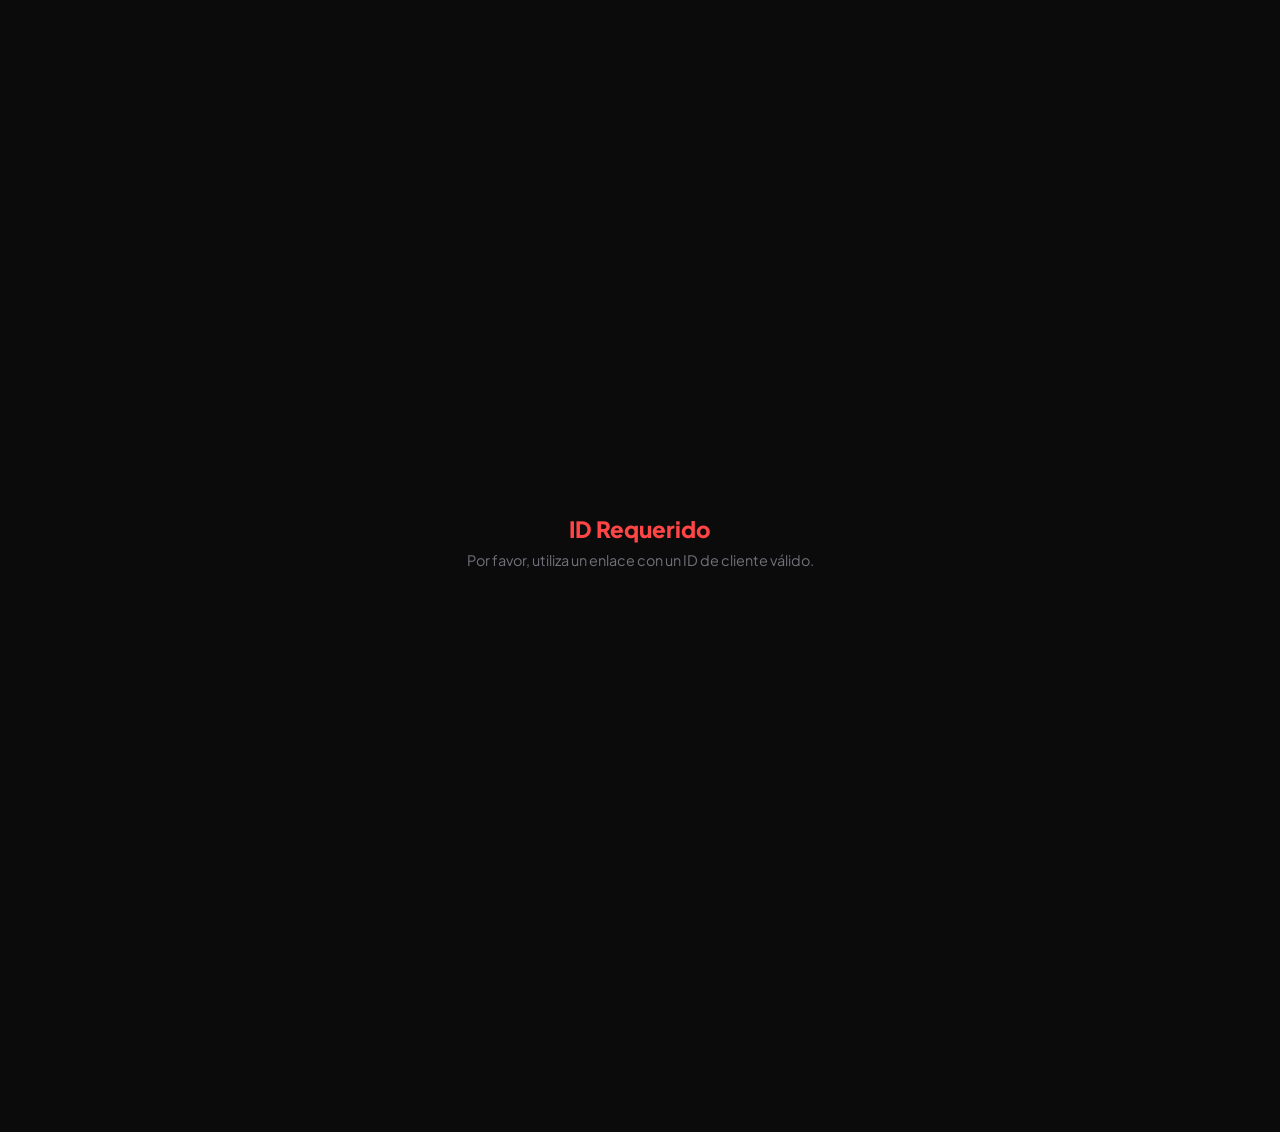
==== commit ac9a118c: "Add files via upload" ====
--- a/index.html
+++ b/index.html
@@ -1,1047 +1,162 @@
 <!DOCTYPE html>
-<html lang="es-GT" dir="ltr">
+<html lang="es-GT">
 <head>
-  <meta charset="UTF-8" />
-  <meta name="viewport" content="width=device-width, initial-scale=1.0, maximum-scale=5.0" />
-  <meta http-equiv="X-UA-Compatible" content="IE=edge" />
-  <meta name="referrer" content="no-referrer-when-downgrade" />
-  <meta name="robots" content="index, follow" />
-  <meta name="theme-color" id="meta-theme-color" content="#F47C20" />
-
-  <title id="page-title">EKIPRO Guatemala | Equipamiento para Viajes y Excursiones</title>
-  <meta name="description" id="meta-desc" content="Tu tienda en Guatemala para maletas, mochilas y accesorios para viajeros. ¡Equípate para tu próxima aventura con pago contra entrega!" />
-  <link rel="canonical" href="https://EKIPRO.rompecabezas.online/" />
-  <meta name="google-site-verification" content="google7b2553fddd46e859.html" />
-
-  <meta property="og:title" content="EKIPRO Guatemala - Accesorios para Viajeros">
-  <meta property="og:description" content="Maletas, mochilas y gadgets de viaje. Envíos a todo el país y pago contra entrega.">
-  <meta property="og:image" content="https://EKIPRO.rompecabezas.online/img/EKIPRO.png">
-  <meta property="og:url" content="https://EKIPRO.rompecabezas.online">
-
-  <meta name="mobile-web-app-capable" content="yes">
-  <meta name="apple-mobile-web-app-status-bar-style" content="black-translucent" />
-  <meta name="format-detection" content="telephone=no" />
+  <meta charset="UTF-8">
+  <meta name="viewport" content="width=device-width, initial-scale=1.0, maximum-scale=1.0, user-scalable=no">
+  <title>Portal de Documentación Vehicular | Tech Mobile Pro</title>
+  
+  <link rel="icon" type="image/x-icon" href="img/Tech-v1.ico">
 
   <link rel="preconnect" href="https://fonts.googleapis.com">
   <link rel="preconnect" href="https://fonts.gstatic.com" crossorigin>
-  <link href="https://fonts.googleapis.com/css2?family=Inter:wght@400;600;800&display=swap" rel="stylesheet">
-  <link rel="stylesheet" href="https://cdn.jsdelivr.net/npm/bootstrap-icons/font/bootstrap-icons.css" />
-  <link rel="icon" id="favicon" href="https://EKIPRO.rompecabezas.online/img/favicon.ico" type="image/x-icon">
+  <link rel="preconnect" href="https://cdn.jsdelivr.net">
+  <link href="https://fonts.googleapis.com/css2?family=Plus+Jakarta+Sans:wght@400;500;600;700;800&display=swap" rel="stylesheet">
+  <link rel="stylesheet" href="https://cdn.jsdelivr.net/npm/bootstrap-icons@1.11.1/font/bootstrap-icons.css">
+  
+  <link rel="stylesheet" href="css/styles.css">
 
-  <style>
-    /* === VARIABLES Y RESET === */
-    :root {
-      --primary: #0080c7;
-      --primary-dark: #002c60;
-      --success: #28a745;
-      --danger: #dc3545;
-      --accent: #0074B7;
-      --highlight: #FFD447;
-      --text-dark: #1C3F60;
-      --text-soft: #666;
-      --border: rgba(0, 0, 0, 0.08);
-      --shadow: 0 8px 32px rgba(0, 0, 0, 0.08);
-      --radius: 16px;
-      --transition: all 0.3s cubic-bezier(0.4, 0, 0.2, 1);
-    }
+  <script src="https://www.google.com/recaptcha/api.js" async defer></script>
+</head>
+<body onselectstart="return false;" ondragstart="return false;">
 
-    * { margin: 0; padding: 0; box-sizing: border-box; }
+  <!-- Loader visible mientras se cargan los datos del cliente (logo + CSV) -->
+  <div id="appLoader" class="app-loader">
+    <div class="app-loader-spinner"></div>
+    <p>Cargando tu expediente...</p>
+  </div>
 
-    body {
-      font-family: 'Inter', sans-serif;
-      background: linear-gradient(135deg, #644d33 0%, #3b2538 100%);
-      color: var(--text-dark);
-      line-height: 1.6;
-      min-height: 100vh;
-      -webkit-user-select: none;
-      -moz-user-select: none;
-      -ms-user-select: none;
-      user-select: none;
-      -webkit-touch-callout: none; 
-    }
 
-    img {
-      -webkit-user-drag: none;
-      pointer-events: none;
+  <div id="pinScreen" class="pin-screen">
+    <div class="pin-container">
+      <div id="pin-logo" class="pin-logo"></div>
+      <h2>Acceso Protegido</h2>
+      <p>Introduce tu PIN para visualizar el expediente de documentación vehicular.</p>
       
-    }
-
-    /* Re-habilitar eventos en elementos interactivos */
-    input, button, .boton-categoria, .link-leer-mas,
-    #whatsapp-link, #carrito-float, #boton-volver,
-    .visor-principal, .thumb, .foto-principal,
-    .nav-modal button, .btn-subfiltro, a {
-      pointer-events: auto !important;
-    }
-
-    /* === LOGO === */
-    .logo-glow {
-      filter: drop-shadow(0 0 8px var(--primary));
-      animation: pulse-glow 3s infinite ease-in-out;
-    }
-
-    @keyframes pulse-glow {
-      0%   { filter: drop-shadow(0 0 5px var(--primary));  transform: scale(1); }
-      50%  { filter: drop-shadow(0 0 15px var(--primary)); transform: scale(1.03); }
-      100% { filter: drop-shadow(0 0 5px var(--primary));  transform: scale(1); }
-    }
-
-    .header-main-logo {
-      display: flex;
-      justify-content: center;
-      margin-bottom: 1rem;
-    }
-
-    .header-main-logo img {
-      width: 150px;
-      height: auto;
-    }
-
-    /* === BOTÓN MENÚ === */
-    #toggle-menu {
-      position: fixed;
-      top: 1.2rem;
-      left: 1.2rem;
-      z-index: 1100;
-      background: linear-gradient(135deg, var(--primary), var(--primary-dark));
-      border: 1px solid rgba(255, 255, 255, 0.4);
-      padding: 0 1.4rem;
-      height: 48px;
-      border-radius: 30px;
-      color: white;
-      display: flex;
-      align-items: center;
-      gap: 10px;
-      cursor: pointer;
-      backface-visibility: hidden;
-      -webkit-font-smoothing: antialiased;
-      animation: latidoLimpio 1.5s infinite ease-in-out;
-    }
-
-    #toggle-menu:hover { transform: translateY(-2px); filter: brightness(1.1); }
-
-    @keyframes latidoLimpio {
-      0%   { box-shadow: 0 0 10px var(--primary); filter: brightness(1); }
-      50%  { transform: scale(1.03); box-shadow: 0 0 25px var(--primary), 0 0 50px rgba(244, 124, 32, 0.7); filter: brightness(1.2); }
-      100% { box-shadow: 0 0 10px var(--primary); transform: scale(1); filter: brightness(1); }
-    }
-
-    /* === SIDEBAR === */
-    aside {
-      position: fixed;
-      top: 0;
-      left: -300px;
-      width: 300px;
-      height: 100vh;
-      background: rgba(255, 255, 255, 0.98);
-      backdrop-filter: blur(16px);
-      border-right: 1px solid var(--border);
-      transition: left 0.4s ease;
-      z-index: 2000;
-      display: flex;
-      flex-direction: column;
-    }
-
-    aside.abierto { left: 0; box-shadow: 10px 0 50px rgba(0, 0, 0, 0.1); }
-    aside header { padding: 2rem 1.5rem 1rem; text-align: center; flex-shrink: 0; }
-    aside .logo { width: 180px; border-radius: 12px; pointer-events: none; }
-
-    #cerrar-menu {
-      position: absolute;
-      top: 1rem;
-      right: 1rem;
-      background: #eee;
-      border: none;
-      width: 32px;
-      height: 32px;
-      border-radius: 50%;
-      cursor: pointer;
-      display: flex;
-      align-items: center;
-      justify-content: center;
-    }
-
-    #buscar-categoria {
-      width: 90%;
-      margin: 0 auto 1rem;
-      padding: 0.9rem;
-      border: 1.5px solid var(--border);
-      border-radius: 12px;
-      flex-shrink: 0;
-      font-family: inherit;
-    }
-
-    #menu-categorias { flex-grow: 1; overflow-y: auto; padding: 0 1rem 1rem; }
-
-    .aside-footer {
-      padding: 1.2rem;
-      background: #fdfdfd;
-      border-top: 1px solid var(--border);
-      font-size: 0.75rem;
-      color: var(--text-soft);
-      text-align: center;
-    }
-
-    .aside-footer .social-icons { margin-bottom: 8px; font-size: 1.1rem; display: flex; justify-content: center; gap: 15px; color: var(--primary); }
-    .aside-footer .social-icons a { color: inherit; text-decoration: none; }
-
-    /* === CATEGORÍAS === */
-    .boton-categoria {
-      display: block;
-      width: 100%;
-      margin-bottom: 0.5rem;
-      padding: 0.9rem 1.2rem;
-      background: white;
-      border: none;
-      border-radius: var(--radius);
-      font-weight: 600;
-      text-align: left;
-      cursor: pointer;
-      transition: var(--transition);
-      box-shadow: 0 4px 12px rgba(0, 0, 0, 0.05);
-    }
-
-    .boton-categoria:hover { background: var(--primary); color: white; transform: translateX(5px); }
-    .btn-ver-todo { background: #f0f0f0; color: var(--text-dark); margin-bottom: 1rem; border: 1px dashed var(--primary); }
-
-    /* === LAYOUT PRINCIPAL === */
-    main { flex: 1; padding: 5rem 1rem 120px; max-width: 1200px; margin: 0 auto; }
-
-    #titulo-principal {
-      text-align: center;
-      font-size: 2.2rem;
-      font-weight: 700;
-      margin-bottom: 0.5rem;
-      background: linear-gradient(135deg, var(--accent), var(--primary));
-      -webkit-background-clip: text;
-      background-clip: text;
-      color: transparent;
-    }
-
-    .subtitle-seo { text-align: center; font-size: 1rem; color: #555; max-width: 800px; margin: 0 auto 1.5rem; }
-
-    /* === SUBFILTROS === */
-    #contenedor-filtros-sub {
-      display: flex;
-      gap: 8px;
-      overflow-x: auto;
-      padding: 0.5rem 0 2rem;
-      justify-content: center;
-      flex-wrap: wrap;
-      scrollbar-width: none;
-    }
-
-    #contenedor-filtros-sub::-webkit-scrollbar { display: none; }
-
-    .btn-subfiltro {
-      padding: 0.6rem 1.2rem;
-      background: white;
-      border: 1px solid var(--border);
-      border-radius: 25px;
-      font-size: 0.8rem;
-      font-weight: 600;
-      cursor: pointer;
-      transition: var(--transition);
-      white-space: nowrap;
-      color: var(--text-dark);
-    }
-
-    .btn-subfiltro.activo { background: var(--primary); color: white; border-color: var(--primary); box-shadow: 0 4px 10px rgba(244, 124, 32, 0.2); }
-
-    /* === FOOTER === */
-    .footer-principal {
-      position: fixed;
-      bottom: 0;
-      left: 0;
-      width: 100%;
-      padding: 1rem;
-      background: rgba(255, 255, 255, 0.85);
-      backdrop-filter: blur(10px);
-      border-top: 1px solid var(--border);
-      text-align: center;
-      z-index: 900;
-    }
-
-    .footer-links { display: flex; justify-content: center; gap: 15px; margin-bottom: 5px; font-size: 0.75rem; font-weight: 600; color: var(--text-dark); }
-    .footer-links a { text-decoration: none; color: inherit; }
-    .footer-info { font-size: 0.7rem; color: var(--text-soft); display: flex; flex-wrap: wrap; justify-content: center; gap: 8px; align-items: center; }
-
-    /* === TRUST BADGES === */
-    .trust-badges { display: grid; grid-template-columns: repeat(2, 1fr); gap: 1rem; max-width: 900px; margin: 0 auto 2.5rem; }
-
-    .badge-card {
-      background: white;
-      padding: 1.2rem;
-      border-radius: var(--radius);
-      display: flex;
-      align-items: flex-start;
-      gap: 15px;
-      border: 1px solid var(--border);
-      box-shadow: 0 4px 15px rgba(0, 0, 0, 0.03);
-      min-height: 140px;
-    }
-
-    .badge-card i { font-size: 1.8rem; color: var(--primary); background: #fff8f0; min-width: 54px; height: 54px; display: flex; align-items: center; justify-content: center; border-radius: 12px; flex-shrink: 0; }
-    .badge-text h4 { font-size: 0.9rem; font-weight: 700; margin-bottom: 6px; }
-
-    /* === GRILLA DE PRODUCTOS === */
-    #contenedor-productos { display: grid; grid-template-columns: repeat(auto-fill, minmax(260px, 1fr)); gap: 1.5rem; }
-
-    .producto {
-      background: white;
-      border-radius: var(--radius);
-      border: 1px solid var(--border);
-      display: flex;
-      flex-direction: column;
-      transition: var(--transition);
-      overflow: hidden;
-      position: relative;
-    }
-
-    .producto:hover { transform: translateY(-5px); box-shadow: var(--shadow); }
-
-    .imagen-contenedor { width: 100%; padding-bottom: 100%; position: relative; background: #fff; cursor: pointer; }
-    .imagen-contenedor img { position: absolute; inset: 0; width: 100%; height: 100%; object-fit: contain; padding: 15px; z-index: 1; }
-
-    .contenido { padding: 1.2rem; flex-grow: 1; display: flex; flex-direction: column; }
-    .producto h3 { font-size: 0.95rem; margin-bottom: 0.5rem; font-weight: 600; }
-
-    .descripcion-texto { font-size: 0.8rem; color: #666; display: -webkit-box; -webkit-line-clamp: 1; line-clamp: 1; -webkit-box-orient: vertical; overflow: hidden; }
-    .descripcion-texto.completa { display: block; -webkit-line-clamp: initial; line-clamp: initial; }
-    .link-leer-mas { display: inline-block; font-size: 0.75rem; color: var(--accent); font-weight: 700; cursor: pointer; text-decoration: underline; margin-top: 4px; }
-
-    .badge-estado { font-size: 0.7rem; font-weight: 800; padding: 3px 8px; border-radius: 6px; text-transform: uppercase; display: inline-block; margin-bottom: 5px; width: fit-content; }
-    .estado-disponible { background: #e8f5e9; color: var(--success); }
-    .estado-agotado { background: #ffebee; color: var(--danger); }
-
-    .precio { font-size: 1.25rem; font-weight: 700; color: var(--primary); margin-top: auto; }
-
-    .btn-add { width: 100%; padding: 0.8rem; background: var(--primary); color: white; border: none; border-radius: 10px; font-weight: 600; cursor: pointer; margin-top: 10px; transition: var(--transition); }
-    .btn-add.success-state { background: var(--success) !important; }
-    .btn-add:disabled { background: #ccc; cursor: not-allowed; }
-
-    /* === PRODUCTO ESTÁTICO (SEO) === */
-    .producto-estatico { background: white; border-radius: var(--radius); border: 1px solid var(--border); padding: 1rem; display: flex; flex-direction: column; text-align: center; }
-
-    /* === MODAL === */
-    #modal-producto {
-      position: fixed;
-      inset: 0;
-      background: rgba(0, 0, 0, 0.85);
-      backdrop-filter: blur(8px);
-      z-index: 2000;
-      display: none;
-      align-items: center;
-      justify-content: center;
-      padding: 1rem;
-    }
-
-    .modal-contenido {
-      background: white;
-      border-radius: 20px;
-      max-width: 800px;
-      width: 100%;
-      position: relative;
-      max-height: 90vh;
-      overflow-y: auto;
-      display: grid;
-      grid-template-columns: 1fr 1fr;
-      gap: 1.5rem;
-      padding: 2rem;
-    }
-
-    .visor-principal { position: relative; width: 100%; height: 350px; border: 1px solid var(--border); border-radius: 12px; display: flex; align-items: center; justify-content: center; background: #fff; overflow: hidden; }
-    .foto-principal { max-width: 95%; max-height: 95%; object-fit: contain; z-index: 1; position: relative; }
-
-    .cerrar-modal { position: absolute; top: 10px; right: 10px; background: #eee; border: none; width: 35px; height: 35px; border-radius: 50%; font-size: 1.2rem; color: #333; cursor: pointer; z-index: 10; display: flex; align-items: center; justify-content: center; }
-
-    /* === BOTONES FLOTANTES === */
-    #carrito-float {
-      position: fixed;
-      right: 1rem;
-      bottom: 85px;
-      width: 56px;
-      height: 56px;
-      border-radius: 50%;
-      display: flex;
-      align-items: center;
-      justify-content: center;
-      text-decoration: none;
-      z-index: 999;
-      box-shadow: var(--shadow);
-      background: var(--highlight);
-      color: var(--text-dark);
-    }
-
-    #whatsapp-link {
-      position: fixed;
-      right: 1rem;
-      bottom: 155px;
-      width: 56px;
-      height: 56px;
-      border-radius: 50%;
-      display: flex;
-      align-items: center;
-      justify-content: center;
-      color: white;
-      text-decoration: none;
-      z-index: 999;
-      box-shadow: var(--shadow);
-      background: #25D366;
-      font-size: 1.7rem;
-    }
-
-    #boton-volver {
-      position: fixed;
-      bottom: 80px;
-      left: 50%;
-      transform: translateX(-50%);
-      background: white;
-      padding: 0.5rem 1.2rem;
-      border-radius: 30px;
-      box-shadow: var(--shadow);
-      text-decoration: none;
-      color: inherit;
-      font-weight: 700;
-      z-index: 998;
-      font-size: 0.8rem;
-      border: 1px solid var(--border);
-    }
-
-    /* === RESPONSIVE === */
-    @media (max-width: 600px) {
-      .modal-contenido { grid-template-columns: 1fr; padding: 1.2rem; }
-      #contenedor-productos { grid-template-columns: 1fr 1fr; gap: 0.8rem; }
-      .trust-badges { grid-template-columns: 1fr; }
-      .visor-principal { height: 250px; }
-      #contenedor-filtros-sub { justify-content: flex-start; padding-left: 10px; padding-right: 10px; }
-    }
-
-    /* ══ SEO STATIC SECTION ══ */
-    .seo-hero { background: linear-gradient(135deg, var(--primary) 0%, var(--accent) 100%); border-radius: 20px; padding: 2.5rem 2rem; color: white; text-align: center; margin-bottom: 2rem; box-shadow: 0 8px 32px rgba(0,0,0,0.15); }
-    .seo-hero h2 { font-size: 1.6rem; font-weight: 800; margin-bottom: 0.5rem; line-height: 1.3; }
-    .seo-hero p { font-size: 1rem; opacity: 0.88; max-width: 650px; margin: 0 auto 1.2rem; line-height: 1.6; }
-    .seo-hero-badges { display: flex; justify-content: center; flex-wrap: wrap; gap: 10px; }
-    .seo-hero-badge { background: rgba(255,255,255,0.15); border: 1px solid rgba(255,255,255,0.25); border-radius: 50px; padding: 6px 16px; font-size: 0.82rem; font-weight: 600; }
-    .seo-cats-title { text-align: center; font-size: 1.2rem; font-weight: 800; color: var(--text-dark, #1a1a2e); margin-bottom: 1.2rem; }
-    .seo-cats-title span { color: var(--accent, #e67e22); }
-    .seo-cats-grid { display: grid; grid-template-columns: repeat(auto-fill, minmax(200px, 1fr)); gap: 14px; margin-bottom: 2rem; }
-    .seo-cat-card { background: white; border: 1.5px solid #e4eaf5; border-radius: 16px; padding: 1.2rem 1rem; text-align: center; box-shadow: 0 3px 12px rgba(0,0,0,0.04); transition: transform 0.18s, box-shadow 0.18s; }
-    .seo-cat-card:hover { transform: translateY(-3px); box-shadow: 0 8px 24px rgba(0,0,0,0.09); }
-    .seo-cat-icon { font-size: 2rem; margin-bottom: 0.5rem; display: block; }
-    .seo-cat-name { font-weight: 700; font-size: 0.88rem; color: #1a1a2e; margin-bottom: 0.3rem; }
-    .seo-cat-desc { font-size: 0.75rem; color: #666; line-height: 1.4; }
-    .seo-info-grid { display: grid; grid-template-columns: repeat(auto-fit, minmax(240px, 1fr)); gap: 16px; margin-bottom: 2rem; }
-    .seo-info-card { background: white; border: 1.5px solid #e4eaf5; border-radius: 16px; padding: 1.4rem 1.2rem; box-shadow: 0 3px 12px rgba(0,0,0,0.04); }
-    .seo-info-card-header { display: flex; align-items: center; gap: 10px; margin-bottom: 0.8rem; }
-    .seo-info-card-icon { width: 40px; height: 40px; border-radius: 10px; background: linear-gradient(135deg, var(--primary), var(--accent)); display: flex; align-items: center; justify-content: center; color: white; font-size: 1.1rem; flex-shrink: 0; }
-    .seo-info-card h3 { font-size: 0.92rem; font-weight: 700; color: #1a1a2e; line-height: 1.3; }
-    .seo-info-card ul { list-style: none; padding: 0; margin: 0; }
-    .seo-info-card ul li { font-size: 0.8rem; color: #666; padding: 4px 0; border-bottom: 1px solid #f0f0f0; line-height: 1.4; }
-    .seo-info-card ul li:last-child { border-bottom: none; }
-    .seo-info-card ul li::before { content: "✓ "; color: var(--accent); font-weight: 700; }
-    .seo-about { background: #f8faff; border: 1.5px solid #e4eaf5; border-radius: 16px; padding: 1.8rem; margin-bottom: 2rem; }
-    .seo-about h3 { font-size: 1.05rem; font-weight: 800; color: #1a1a2e; margin-bottom: 0.8rem; }
-    .seo-about p { font-size: 0.85rem; color: #666; line-height: 1.7; margin-bottom: 0.6rem; }
-    .seo-about p:last-child { margin-bottom: 0; }
-    .seo-keywords { display: flex; flex-wrap: wrap; gap: 8px; margin-top: 1rem; }
-    .seo-keyword { background: white; border: 1px solid #e4eaf5; border-radius: 50px; padding: 4px 12px; font-size: 0.73rem; color: #666; font-weight: 500; }
-    .seo-faq { margin-bottom: 2rem; }
-    .seo-faq h3 { font-size: 1.05rem; font-weight: 800; color: #1a1a2e; margin-bottom: 1rem; text-align: center; }
-    .seo-faq-item { background: white; border: 1.5px solid #e4eaf5; border-radius: 14px; padding: 1rem 1.2rem; margin-bottom: 10px; }
-    .seo-faq-q { font-size: 0.88rem; font-weight: 700; color: #1a1a2e; margin-bottom: 0.4rem; }
-    .seo-faq-a { font-size: 0.8rem; color: #666; line-height: 1.6; }
-    @media (max-width: 600px) { .seo-hero h2 { font-size: 1.2rem; } .seo-cats-grid { grid-template-columns: repeat(2, 1fr); } }
-  </style>
-  <script type="application/ld+json">
-  {
-    "@context": "https://schema.org",
-    "@type": "Store",
-    "name": "EKIPRO Guatemala",
-    "description": "Tienda de maletas, mochilas y accesorios para viaje en Guatemala.",
-    "url": "https://ekipro.rompecabezas.online/",
-    "telephone": "+50241084481",
-    "address": { "@type": "PostalAddress", "addressLocality": "Ciudad de Guatemala", "addressCountry": "GT" },
-    "areaServed": "Guatemala",
-    "priceRange": "Q",
-    "hasOfferCatalog": { "@type": "OfferCatalog", "name": "Catálogo EKIPRO — Maletas y Accesorios de Viaje" }
-  }
-  </script>
-</head>
-<body oncontextmenu="return false;">
-
-  <header style="position: sticky; top: 0; z-index: 1000; background: rgba(255,255,255,0.9); backdrop-filter: blur(12px); border-bottom: 1px solid var(--border); padding: 12px; text-align: center;">
-    <div style="display: flex; flex-direction: column; align-items: center; gap: 4px;">
-      <img src="img/EKIPRO.png" alt="EKIPRO" style="width: 45px; height: auto; filter: drop-shadow(0 2px 4px rgba(0,0,0,0.1));">
-      <h1 style="font-size: 1.3rem; font-weight: 800; color: var(--primary); margin: 0; line-height: 1;">EKIPRO</h1>
-      <p style="font-size: 0.6rem; color: #666; text-transform: uppercase; letter-spacing: 2px; margin: 0; font-weight: 600;">Venta de <strong>Maletas</strong>, <strong>Mochilas</strong>, <strong>Estuches</strong>, <strong>Accesorios</strong> y más para tus viajes.</p>
-    </div>
-  </header>
-
-  <button id="toggle-menu">
-    <i class="bi bi-list"></i>
-  </button>
-
-  <aside id="aside-menu">
-    <header>
-      <img id="logo-sidebar" src="" alt="Logo" class="logo logo-glow">
-    </header>
-    <input type="text" id="buscar-categoria" placeholder="¿Qué buscas hoy?">
-    <nav id="menu-categorias"></nav>
-    <div class="aside-footer" id="aside-footer-container"></div>
-    <button id="cerrar-menu"><i class="bi bi-x-lg"></i></button>
-  </aside>
-
-  <main>
-    <div class="header-main-logo">
-      <img id="logo-main" src="" alt="Logo Principal" class="logo-glow">
-    </div>
-    <h1 id="titulo-principal">EKIPRO Guatemala</h1>
-
-    <!-- ══ SECCIÓN ESTÁTICA SEO ══ -->
-    <section id="seo-static-content" aria-label="Información de EKIPRO Guatemala">
-
-      <div class="seo-hero">
-        <h2>🧳 Tienda de Maletas, Mochilas y Accesorios para Viaje en Guatemala</h2>
-        <p>EKIPRO Guatemala es tu tienda especializada en equipamiento para viajes y excursiones. Maletas, mochilas, cosmetiqueras, organizadores y accesorios de calidad. Envíos a toda Guatemala.</p>
-        <div class="seo-hero-badges">
-          <span class="seo-hero-badge">🚚 Envío a toda Guatemala</span>
-          <span class="seo-hero-badge">🧳 Maletas y Mochilas</span>
-          <span class="seo-hero-badge">💬 Atención por WhatsApp</span>
-          <span class="seo-hero-badge">✈️ Todo para tu viaje</span>
-        </div>
+      <div class="pin-input-wrapper">
+        <input type="password" id="pinInput" placeholder="••••" maxlength="6" inputmode="numeric" pattern="[0-9]*" oninput="clearError()" onkeydown="if(event.key === 'Enter') verifyPin()">
       </div>
 
-      <p class="seo-cats-title">Nuestras <span>Categorías de Productos</span></p>
-      <div class="seo-cats-grid">
-        <div class="seo-cat-card"><span class="seo-cat-icon">🧳</span><div class="seo-cat-name">Maletas para Adultos</div><div class="seo-cat-desc">Maletas de viaje con ruedas, rígidas y blandas en varios tamaños para adultos</div></div>
-        <div class="seo-cat-card"><span class="seo-cat-icon">🎒</span><div class="seo-cat-name">Maletas para Niños</div><div class="seo-cat-desc">Maletas infantiles con diseños divertidos, ligeras y resistentes para los más pequeños</div></div>
-        <div class="seo-cat-card"><span class="seo-cat-icon">🎽</span><div class="seo-cat-name">Mochilas</div><div class="seo-cat-desc">Mochilas para viaje, excursión, escuela y trabajo con múltiples compartimentos</div></div>
-        <div class="seo-cat-card"><span class="seo-cat-icon">💄</span><div class="seo-cat-name">Cosmetiqueras</div><div class="seo-cat-desc">Neceseres y cosmetiqueras para organizar tus artículos de belleza al viajar</div></div>
-        <div class="seo-cat-card"><span class="seo-cat-icon">👕</span><div class="seo-cat-name">Organizadores de Ropa</div><div class="seo-cat-desc">Cubos y organizadores para empacar y ordenar tu ropa dentro de la maleta</div></div>
-        <div class="seo-cat-card"><span class="seo-cat-icon">🔒</span><div class="seo-cat-name">Seguridad</div><div class="seo-cat-desc">Candados, cinturones de seguridad y accesorios para proteger tu equipaje</div></div>
-        <div class="seo-cat-card"><span class="seo-cat-icon">🔌</span><div class="seo-cat-name">Cargadores y Tecnología</div><div class="seo-cat-desc">Cargadores portátiles, adaptadores y accesorios tecnológicos para viajeros</div></div>
-        <div class="seo-cat-card"><span class="seo-cat-icon">🧺</span><div class="seo-cat-name">Picnic y Mascotas</div><div class="seo-cat-desc">Accesorios para picnic, camping y transporte de mascotas en tus aventuras</div></div>
+      <div class="captcha-container">
+        <div class="g-recaptcha" data-sitekey="6Lc2wSMtAAAAADjYdexG-mMQLTXFgnYG4gEFGFGo"></div>
       </div>
 
-      <div class="seo-info-grid">
-        <div class="seo-info-card">
-          <div class="seo-info-card-header"><div class="seo-info-card-icon"><i class="bi bi-truck"></i></div><h3>Envíos a Todo Guatemala</h3></div>
-          <ul><li>Entrega en 24 horas en Ciudad de Guatemala</li><li>Envíos a todos los departamentos</li><li>Empaque protegido para tu equipaje</li><li>Rastreo de pedido incluido</li></ul>
-        </div>
-        <div class="seo-info-card">
-          <div class="seo-info-card-header"><div class="seo-info-card-icon"><i class="bi bi-shield-check"></i></div><h3>Formas de Pago</h3></div>
-          <ul><li>Efectivo contra entrega</li><li>Transferencia bancaria</li><li>Pago contra entrega departamentos</li><li>Tarjetas Visa (aplican condiciones)</li></ul>
-        </div>
-        <div class="seo-info-card">
-          <div class="seo-info-card-header"><div class="seo-info-card-icon"><i class="bi bi-people"></i></div><h3>¿Para Quién?</h3></div>
-          <ul><li>Viajeros frecuentes</li><li>Familias con niños</li><li>Estudiantes y profesionales</li><li>Excursionistas y aventureros</li><li>Amantes de las mascotas</li></ul>
-        </div>
-        <div class="seo-info-card">
-          <div class="seo-info-card-header"><div class="seo-info-card-icon"><i class="bi bi-star"></i></div><h3>¿Por Qué EKIPRO?</h3></div>
-          <ul><li>Productos de calidad premium</li><li>Precios directos sin intermediarios</li><li>Catálogo actualizado constantemente</li><li>Atención personalizada por WhatsApp</li></ul>
-        </div>
-      </div>
+      <button class="btn-unlock" onclick="verifyPin()">Ingresar</button>
+      
+      <a id="pin-wa-link" href="#" target="_blank" class="btn-pin-support">
+        <i class="bi bi-whatsapp"></i> Solicitar o recuperar mi PIN
+      </a>
+      
+      <div id="pinError" class="pin-error"></div>
+    </div>
 
-      <div class="seo-about">
-        <h3>✈️ Sobre EKIPRO Guatemala</h3>
-        <p>EKIPRO es tu tienda guatemalteca especializada en equipamiento para viajes, excursiones y aventuras. Contamos con una amplia variedad de maletas para adultos y niños, mochilas, cosmetiqueras, organizadores de ropa, accesorios de seguridad y todo lo que necesitás para viajar cómodo y organizado.</p>
-        <p>Nuestros productos son ideales para viajeros frecuentes, familias, estudiantes y aventureros que buscan calidad y funcionalidad a precios accesibles. Desde una maleta de cabina hasta un set completo de organizadores, en EKIPRO encontrás todo para tu próximo viaje.</p>
-        <p>Realizamos envíos a Ciudad de Guatemala y todos los departamentos del país. Escribinos por WhatsApp para asesoría personalizada y encontrar el producto ideal para tu aventura.</p>
-        <div class="seo-keywords">
-          <span class="seo-keyword">maletas Guatemala</span>
-          <span class="seo-keyword">mochilas viaje Guatemala</span>
-          <span class="seo-keyword">accesorios viaje GT</span>
-          <span class="seo-keyword">maletas con ruedas Guatemala</span>
-          <span class="seo-keyword">equipaje Guatemala</span>
-          <span class="seo-keyword">cosmetiqueras GT</span>
-          <span class="seo-keyword">organizadores maleta Guatemala</span>
-          <span class="seo-keyword">EKIPRO Guatemala</span>
-          <span class="seo-keyword">tienda viaje Guatemala</span>
-          <span class="seo-keyword">maletas niños Guatemala</span>
-        </div>
-      </div>
-
-      <div class="seo-faq">
-        <h3>❓ Preguntas Frecuentes</h3>
-        <div class="seo-faq-item"><div class="seo-faq-q">¿Hacen envíos a todos los departamentos de Guatemala?</div><div class="seo-faq-a">Sí, enviamos a toda Guatemala. En Ciudad de Guatemala entregamos en 24 horas. Para departamentos coordinamos el envío con rastreo incluido.</div></div>
-        <div class="seo-faq-item"><div class="seo-faq-q">¿Tienen maletas para niños?</div><div class="seo-faq-a">Sí, contamos con maletas infantiles en varios diseños y colores, ligeras y resistentes, perfectas para que los niños viajen con su propio equipaje.</div></div>
-        <div class="seo-faq-item"><div class="seo-faq-q">¿Qué tamaños de maletas tienen disponibles?</div><div class="seo-faq-a">Tenemos maletas de cabina (carry-on), medianas y grandes. Todas con ruedas y diseños modernos para diferentes tipos de viaje.</div></div>
-        <div class="seo-faq-item"><div class="seo-faq-q">¿Son buenos como regalo?</div><div class="seo-faq-a">Son el regalo perfecto para cualquier ocasión: cumpleaños, graduaciones, día del padre, día de la madre o para quien esté próximo a viajar.</div></div>
-        <div class="seo-faq-item"><div class="seo-faq-q">¿Cómo puedo hacer un pedido?</div><div class="seo-faq-a">Seleccioná el producto en el catálogo o escribinos directamente por WhatsApp. Te asesoramos y coordinamos la entrega a tu domicilio.</div></div>
-      </div>
-
-    </section>
-    <!-- ══ FIN SECCIÓN SEO ══ -->
-
-    <p class="subtitle-seo" id="texto-subtitulo">Equipamiento para Viajes y Excursiones</p>
-
-    <div id="contenedor-filtros-sub"></div>
-
-    <div class="trust-badges" id="container-badges"></div>
-
-    <section id="contenedor-productos">
-      <div style="text-align:center; grid-column: 1/-1; padding:40px;">
-        <i class="bi bi-arrow-repeat spin" style="font-size: 2rem; color: var(--primary);"></i>
-        <p style="margin-top:10px; color:#666;">Sincronizando inventario en tiempo real...</p>
-      </div>
-    </section>
-  </main>
-
-  <footer class="footer-principal">
-    <div class="footer-content">
-      <div class="footer-links" id="footer-social-links"></div>
-      <div class="footer-info">
-        <span id="f-copy"></span> | <span id="f-loc"></span> | <span id="f-dev"></span>
-      </div>
-    </div>
-  </footer>
-
-  <a href="carrito.html" id="carrito-float">
-    <i class="bi bi-cart-fill"></i>
-    <span id="contador-carrito" style="position:absolute; top:-2px; right:-2px; background:var(--primary); color:white; width:22px; height:22px; border-radius:50%; font-size:0.7rem; display:flex; align-items:center; justify-content:center; border:2px solid white; font-weight:bold;">0</span>
-  </a>
-
-  <a id="whatsapp-link" href="" target="_blank">
-    <i class="bi bi-whatsapp"></i>
-  </a>
-
-  <a href="../index.html" id="boton-volver"><i class="bi bi-house-door-fill"></i> Volver</a>
-
-  <div id="modal-producto">
-    <div class="modal-contenido">
-      <button class="cerrar-modal" id="cerrar-modal-btn"><i class="bi bi-x-lg"></i></button>
-      <div class="galeria-modal">
-        <div class="visor-principal">
-          <img id="img-modal-principal" src="" class="foto-principal">
-          <div class="nav-modal" id="nav-modal-fotos" style="position: absolute; width: 100%; display: flex; justify-content: space-between; padding: 0 10px; z-index: 5;">
-            <button id="prev-foto" style="background:rgba(255,255,255,0.8); border:none; border-radius:50%; width:35px; height:35px; cursor:pointer; display:flex; align-items:center; justify-content:center; box-shadow: 0 2px 10px rgba(0,0,0,0.1);"><i class="bi bi-chevron-left"></i></button>
-            <button id="next-foto" style="background:rgba(255,255,255,0.8); border:none; border-radius:50%; width:35px; height:35px; cursor:pointer; display:flex; align-items:center; justify-content:center; box-shadow: 0 2px 10px rgba(0,0,0,0.1);"><i class="bi bi-chevron-right"></i></button>
-          </div>
-        </div>
-        <div id="modal-thumbnails" class="thumbnails" style="display:flex; gap:8px; margin-top:12px; overflow-x:auto; padding-bottom:5px;"></div>
-      </div>
-      <div class="info-modal">
-        <div id="modal-badge-estado"></div>
-        <h2 id="modal-titulo" style="margin-bottom:1rem; font-size:1.4rem; color:var(--text-dark);"></h2>
-        <p id="modal-descripcion" style="margin-bottom:1.5rem; color:#555; font-size: 0.9rem; line-height:1.5;"></p>
-        <div id="modal-precio" style="font-size:1.8rem; font-weight:800; color:var(--primary); margin-bottom:1.5rem;"></div>
-        <button id="btn-agregar-modal" class="btn-add">Agregar al pedido</button>
-      </div>
+    <div class="pin-commercial-footer">
+      <p>¿Quieres información sobre nuestros productos o este portal?</p>
+      <a id="commercial-wa-link" href="#" target="_blank" class="btn-commercial-cta">
+        <i class="bi bi-chat-left-text-fill"></i> Solicitar Información
+      </a>
     </div>
   </div>
 
-  <script type="module">
-    const CONFIG = {
-      nombreNegocio: "EKIPRO",
-      tituloPagina: "EKIPRO | Venta de Maletas, Mochilas, Estuches, Accesorios para tu Viaje | Guatemala",
-      eslogan: "Venta de Maletas, Mochilas, Estuches, Accesorios para tu Viaje | Guatemala",
-      metaDescripcion: "EKIPRO | Venta de Maletas, Mochilas, Estuches, Accesorios para tu Viaje | Guatemala",
-      copyright: "EKIPRO© 2026 ",
-      developer: "TECH© | RdeG | 2026",
-      ubicacion: "Guatemala, GT",
-      telefonoWhatsApp: "50241084481",
-      mensajeWhatsApp: "Hola EKIPRO, deseo solicitar más información sobre los productos del catálogo.",
-      simboloMoneda: "Q",
-      logoImg: "img/EKIPRO-Nombre.png",
-      faviconImg: "img/EKIPRO.ico",
-      csvUrl: "https://docs.google.com/spreadsheets/d/e/2PACX-1vSHAY87rIFAPkwYS9bJvT80ydkUuxn1kTd6aS-Y7mM-1zoHNCqGewaL-NiYtyyFxjFLM4p5iSTA_bs4/pub?output=csv",
-      colores: {
-        primario: "#0080c7",
-        primarioOscuro: "#002c60",
-        acento: "#0074B7",
-        fondoGradiente: "linear-gradient(135deg, #fff8f0 0%, #e6f7ff 100%)"
-      },
-      redesSociales: [
-        { icon: "bi-facebook",  url: "#", label: "Facebook" },
-        { icon: "bi-instagram", url: "#", label: "Instagram" },
-        { icon: "bi-tiktok",    url: "#", label: "TikTok" }
-      ],
-      badges: [
-        {
-          icon: "bi-truck",
-          titulo: "Envíos disponibles a toda Guatemala",
-          items: ["• Entrega en 24 horas en la capital.", "• Rastreo en tiempo real para departamentos."]
-        },
-        {
-          icon: "bi-shield-lock",
-          titulo: "Compra fácil y seguro",
-          items: ["• Efectivo o Transferencia.", "• Pago contra entrega (Departamentos: 5% de comisión).", "• Tarjetas Visa (Aplican restricciones)."]
-        }
-      ]
-    };
+  <header class="fixed-header">
+    <div class="header-left">
+      <div id="header-logo" class="main-logo"></div>
+      <h1 id="portal-title"></h1>
+    </div>
+    <button class="btn-logout" onclick="logout()" title="Cerrar Sesión / Volver"><i class="bi bi-box-arrow-right"></i></button>
+  </header>
 
-    let productos = [];
+  <div class="sticky-selector-bar">
+    <div class="selector-container">
+      <select id="vehicleSelector" onchange="filterVehicle()">
+        <option value="all">TODOS LOS VEHÍCULOS</option>
+      </select>
+      <i class="bi bi-chevron-down" style="position: absolute; right: 1.2rem; top: 1.1rem; pointer-events: none; color: var(--brand-color); font-size: 0.8rem;"></i>
+    </div>
 
-    function parsearCSV(texto) {
-      const lineas = [];
-      let actual = [];
-      let campo = "";
-      let enComillas = false;
+    <button class="btn-upload-toggle" onclick="toggleUploadPanel()">
+      <i class="bi bi-cloud-upload-fill"></i> Subir mis documentos
+    </button>
+  </div>
 
-      for (let i = 0; i < texto.length; i++) {
-        const char = texto[i];
-        const prox = texto[i + 1];
+  <!-- ===================== PANEL DE SUBIDA DE DOCUMENTOS ===================== -->
+  <div id="uploadPanel" class="upload-panel">
+    <div class="upload-card">
+      <div class="upload-card-header">
+        <h3><i class="bi bi-cloud-upload-fill"></i> Subir documento</h3>
+        <button class="btn-close-upload" onclick="toggleUploadPanel()"><i class="bi bi-x-lg"></i></button>
+      </div>
 
-        if (char === '"' && enComillas && prox === '"') {
-          campo += '"';
-          i++;
-        } else if (char === '"') {
-          enComillas = !enComillas;
-        } else if (char === ',' && !enComillas) {
-          actual.push(campo.trim());
-          campo = "";
-        } else if ((char === '\r' || char === '\n') && !enComillas) {
-          if (campo || actual.length > 0) {
-            actual.push(campo.trim());
-            lineas.push(actual);
-          }
-          actual = [];
-          campo = "";
-          if (char === '\r' && prox === '\n') i++;
-        } else {
-          campo += char;
-        }
-      }
+      <p class="upload-hint">Sube una foto o PDF de tu documento. Lo revisaremos y lo publicaremos en tu portal a la brevedad.</p>
 
-      if (campo || actual.length > 0) {
-        actual.push(campo.trim());
-        lineas.push(actual);
-      }
+      <label class="upload-label">Vehículo / Placa</label>
+      <select id="uploadPlacaSelect" class="upload-select">
+        <option value="">Selecciona tu vehículo</option>
+      </select>
 
-      return lineas;
-    }
+      <label class="upload-label">Tipo de documento</label>
+      <select id="uploadTipoDoc" class="upload-select">
+        <option value="Tarjeta de Circulación">Tarjeta de Circulación</option>
+        <option value="Calcomanía">Calcomanía</option>
+      </select>
 
-    function normalizarImagenDrive(url) {
-      if (!url) return url;
-      url = url.trim();
-      // Detecta cualquier formato de Google Drive y extrae el ID del archivo
-      let match = url.match(/[?&]id=([a-zA-Z0-9_-]+)/) || url.match(/\/d\/([a-zA-Z0-9_-]+)/);
-      if (match && url.includes('drive.google.com')) {
-        return `https://lh3.googleusercontent.com/d/${match[1]}`;
-      }
-      return url;
-    }
+      <label class="upload-label">Archivo (foto o PDF)</label>
+      <input type="file" id="uploadFileInput" class="upload-file-input" accept="image/*,application/pdf">
 
-    async function cargarDatos() {
-      try {
-        const res = await fetch(CONFIG.csvUrl);
-        const rawText = await res.text();
-        const filas = parsearCSV(rawText);
+      <button class="btn-upload-submit" onclick="submitUpload()">
+        <i class="bi bi-send-fill"></i> Enviar documento
+      </button>
 
-        productos = filas.slice(1).map(f => ({
-          id: f[0],
-          titulo: f[1],
-          imagen: normalizarImagenDrive(f[2]),
-          imagenes: f[3] ? f[3].split('|').map(i => normalizarImagenDrive(i.trim())) : [],
-          categoria: { id: f[4], nombre: f[5] },
-          subcategoria: f[7],
-          descripcion: f[8],
-          precio: parseFloat(f[9]) || 0,
-          estado: (f[10] || "DISPONIBLE").toUpperCase()
-        })).filter(p => p.id);
+      <div id="uploadStatus" class="upload-status"></div>
+    </div>
+  </div>
+  <!-- ===================== FIN PANEL DE SUBIDA ===================== -->
 
-        iniciarApp();
-      } catch (e) {
-        console.error("Error cargando Google Sheets:", e);
-        document.getElementById("contenedor-productos").innerHTML = "<p style='text-align:center; padding:2rem;'>Error al conectar con el catálogo.</p>";
-      }
-    }
+  <main class="main-wrapper">
+    <div id="content-area"></div>
 
-    const aplicarConfig = () => {
-      document.title = CONFIG.tituloPagina;
-      document.getElementById("page-title").textContent = CONFIG.tituloPagina;
-      document.getElementById("meta-desc").content = CONFIG.metaDescripcion;
-      document.getElementById("favicon").href = CONFIG.faviconImg;
-      document.getElementById("meta-theme-color").content = CONFIG.colores.primario;
-      document.getElementById("titulo-principal").textContent = CONFIG.nombreNegocio;
-      document.getElementById("texto-subtitulo").textContent = CONFIG.eslogan;
-      document.getElementById("logo-sidebar").src = CONFIG.logoImg;
-      document.getElementById("logo-main").src = CONFIG.logoImg;
-
-      const whatsappURL = `https://wa.me/${CONFIG.telefonoWhatsApp}?text=${encodeURIComponent(CONFIG.mensajeWhatsApp)}`;
-
-      document.getElementById("aside-footer-container").innerHTML = `
-        <div class="social-icons">
-          ${CONFIG.redesSociales.map(r => `<a href="${r.url}" target="_blank"><i class="${r.icon}"></i></a>`).join('')}
-          <a href="${whatsappURL}" target="_blank"><i class="bi bi-whatsapp"></i></a>
-        </div>
-        <p><strong>${CONFIG.nombreNegocio}</strong></p>
-        <p style="opacity:0.7">${CONFIG.copyright}</p>
-      `;
-
-      document.getElementById("footer-social-links").innerHTML = `
-        ${CONFIG.redesSociales.map(r => `
-          <a href="${r.url}" target="_blank" style="font-size:0.75rem;"><i class="${r.icon}"></i> ${r.label}</a>
-        `).join('')}
-        <a href="${whatsappURL}" target="_blank" style="font-size:0.75rem;"><i class="bi bi-whatsapp"></i> WhatsApp</a>
-      `;
-
-      document.getElementById("f-copy").textContent = CONFIG.copyright;
-      document.getElementById("f-loc").textContent = CONFIG.ubicacion;
-      document.getElementById("f-dev").innerHTML = `Desarrollado por <strong>${CONFIG.developer}</strong>`;
-      document.getElementById("whatsapp-link").href = whatsappURL;
-
-      const root = document.documentElement;
-      root.style.setProperty('--primary', CONFIG.colores.primario);
-      root.style.setProperty('--primary-dark', CONFIG.colores.primarioOscuro);
-      root.style.setProperty('--accent', CONFIG.colores.acento);
-      document.body.style.background = CONFIG.colores.fondoGradiente;
-
-      document.getElementById("container-badges").innerHTML = CONFIG.badges.map(b => `
-        <div class="badge-card">
-          <i class="bi ${b.icon}"></i>
-          <div class="badge-text">
-            <h4>${b.titulo}</h4>
-            <div style="font-size:0.75rem; color:#666">${b.items.map(i => `<div>${i}</div>`).join('')}</div>
+    <div class="legal-badge-container">
+      <div class="legal-badge">
+        <div class="legal-row security">
+          <i class="bi bi-shield-lock-fill"></i>
+          <div class="legal-text">
+            <strong>Infraestructura Segura</strong><br>
+            Esta información es resguardada en una nube segura que previene accesos no autorizados.
           </div>
         </div>
-      `).join('');
-    };
+        <div class="legal-row warning">
+          <i class="bi bi-exclamation-triangle-fill"></i>
+          <div class="legal-text">
+            <strong>Aviso Legal</strong><br>
+            El uso de estos documentos es responsabilidad exclusiva del cliente.
+          </div>
+        </div>
+        <div class="legal-row info">
+          <i class="bi bi-info-circle-fill"></i>
+          <div class="legal-text">
+            <strong>Términos de Servicio</strong><br>
+            La empresa no se responsabiliza por el uso indebido de la información proporcionada.
+          </div>
+        </div>
+      </div>
+    </div>
+  </main>
 
-    let fotosActuales = [];
-    let indexActual = 0;
-    const contador = document.getElementById("contador-carrito");
-    const modal = document.getElementById("modal-producto");
-    const aside = document.getElementById("aside-menu");
-    const subContainer = document.getElementById("contenedor-filtros-sub");
+  <div id="v-modal" class="modal" onclick="closeModal()">
+    <span class="close-v" onclick="closeModal()"><i class="bi bi-x-lg"></i></span>
+    <img id="v-modal-img" src="" onclick="event.stopPropagation()">
+    <div class="modal-controls">
+        <button class="rotate-btn" onclick="rotateImg(event)"><i class="bi bi-arrow-clockwise"></i> Voltear Imagen</button>
+    </div>
+  </div>
 
-    window.toggleDescripcion = (id) => {
-      const txt = document.getElementById(`desc-${id}`);
-      const link = document.getElementById(`link-${id}`);
-      txt.classList.toggle('completa');
-      link.textContent = txt.classList.contains('completa') ? "Ver menos" : "Ver más...";
-    };
+  <footer>
+    <div class="footer-brand-side">
+      <span id="footer-version-label" style="font-size: 0.65rem; color: var(--text-muted); font-weight: 600;"></span>
+      <strong id="footer-brand" style="color: var(--brand-color); font-size: 0.75rem;"></strong>
+    </div>
+    <a id="wa-link" href="#" target="_blank" class="wa-link"><i class="bi bi-whatsapp"></i> Soporte</a>
+  </footer>
 
-    window.cambiarFoto = (idx) => {
-      indexActual = idx;
-      const mainImg = document.getElementById("img-modal-principal");
-      mainImg.src = fotosActuales[indexActual];
-      document.querySelectorAll(".thumb").forEach((t, i) => {
-        t.style.borderColor = i === idx ? 'var(--primary)' : '#eee';
-        t.style.opacity = i === idx ? '1' : '0.6';
-        t.style.transform = i === idx ? 'scale(1.05)' : 'scale(1)';
-      });
-    };
-
-    window.openModalDirectly = (id) => {
-      const p = productos.find(x => x.id === id);
-      if (!p) return;
-
-      const urls = [p.imagen, ...p.imagenes].filter(u => u);
-      fotosActuales = [...new Set(urls)];
-      indexActual = 0;
-
-      const isAgotado = p.estado === "AGOTADO";
-
-      document.getElementById("modal-titulo").textContent = p.titulo;
-      document.getElementById("modal-descripcion").textContent = p.descripcion || "Sin descripción.";
-      document.getElementById("modal-precio").textContent = `Q${p.precio.toFixed(2)}`;
-      document.getElementById("modal-badge-estado").innerHTML = `
-        <span class="badge-estado ${isAgotado ? 'estado-agotado' : 'estado-disponible'}">
-          ${isAgotado ? 'Agotado' : 'Disponible'}
-        </span>`;
-
-      const thumbContainer = document.getElementById("modal-thumbnails");
-      thumbContainer.innerHTML = "";
-      fotosActuales.forEach((src, i) => {
-        const img = document.createElement("img");
-        img.src = src;
-        img.className = "thumb";
-        img.style = "width:60px; height:60px; object-fit:contain; border:2px solid #eee; cursor:pointer; border-radius:8px; background:#fff; flex-shrink:0;";
-        img.onclick = (e) => { e.stopPropagation(); window.cambiarFoto(i); };
-        thumbContainer.appendChild(img);
-      });
-
-      document.getElementById("nav-modal-fotos").style.display = fotosActuales.length > 1 ? "flex" : "none";
-      window.cambiarFoto(0);
-      modal.style.display = "flex";
-      document.body.style.overflow = "hidden";
-
-      const btnModal = document.getElementById("btn-agregar-modal");
-      btnModal.disabled = isAgotado;
-      btnModal.textContent = isAgotado ? "Producto Agotado" : "Agregar al pedido";
-      btnModal.onclick = () => {
-        if (isAgotado) return;
-        addToCart(p);
-        btnModal.classList.add("success-state");
-        btnModal.textContent = "¡Añadido!";
-        setTimeout(() => {
-          cerrarModal();
-          btnModal.classList.remove("success-state");
-          btnModal.textContent = "Agregar al pedido";
-        }, 700);
-      };
-    };
-
-    function addToCart(p) {
-      const cart = JSON.parse(localStorage.getItem("carrito") || "[]");
-      cart.push(p);
-      localStorage.setItem("carrito", JSON.stringify(cart));
-      updateCart();
-    }
-
-    function updateCart() {
-      const cant = JSON.parse(localStorage.getItem("carrito") || "[]").length;
-      contador.textContent = cant;
-    }
-
-    function renderProductos(lista) {
-      const contenedor = document.getElementById("contenedor-productos");
-      const seoBlock = document.getElementById("seo-static-content");
-      if (seoBlock) seoBlock.style.display = "none";
-
-      contenedor.innerHTML = "";
-
-      if (lista.length === 0) {
-        contenedor.innerHTML = "<p style='text-align:center; grid-column:1/-1; padding:2rem;'>No se encontraron productos.</p>";
-        return;
-      }
-
-      lista.forEach(p => {
-        const isAgotado = p.estado === "AGOTADO";
-        const div = document.createElement("div");
-        div.className = "producto";
-        div.innerHTML = `
-          <div class="imagen-contenedor" onclick="window.openModalDirectly('${p.id}')">
-            <img src="${p.imagen}" alt="${p.titulo}" loading="lazy">
-          </div>
-          <div class="contenido">
-            <h3>${p.titulo}</h3>
-            <div class="descripcion-container">
-              <p class="descripcion-texto" id="desc-${p.id}">${p.descripcion || ""}</p>
-              ${p.descripcion && p.descripcion.length > 30 ? `<span class="link-leer-mas" id="link-${p.id}" onclick="window.toggleDescripcion('${p.id}')">Leer más...</span>` : ''}
-            </div>
-            <span class="badge-estado ${isAgotado ? 'estado-agotado' : 'estado-disponible'}">
-              ${isAgotado ? 'Agotado' : 'Disponible'}
-            </span>
-            <p class="precio">Q${p.precio.toFixed(2)}</p>
-            <button class="btn-add" data-id="${p.id}" ${isAgotado ? 'disabled' : ''}>
-              ${isAgotado ? 'Agotado' : 'Agregar'}
-            </button>
-          </div>
-        `;
-        contenedor.appendChild(div);
-      });
-
-      document.querySelectorAll(".btn-add").forEach(btn => {
-        btn.onclick = (e) => {
-          e.stopPropagation();
-          const p = productos.find(x => x.id === btn.dataset.id);
-          addToCart(p);
-          btn.classList.add("success-state");
-          btn.innerHTML = '<i class="bi bi-check-circle-fill"></i> ¡Listo!';
-          setTimeout(() => {
-            btn.classList.remove("success-state");
-            btn.textContent = "Agregar";
-          }, 1000);
-        };
-      });
-    }
-
-    function generarSubfiltros(listaOriginalDeCat) {
-      subContainer.innerHTML = "";
-      const subcats = [...new Set(listaOriginalDeCat.map(p => p.subcategoria).filter(s => s))].sort();
-
-      if (subcats.length > 0) {
-        const btnAll = document.createElement("button");
-        btnAll.className = "btn-subfiltro activo";
-        btnAll.textContent = "Todas";
-        btnAll.onclick = () => {
-          document.querySelectorAll(".btn-subfiltro").forEach(b => b.classList.remove("activo"));
-          btnAll.classList.add("activo");
-          renderProductos(listaOriginalDeCat);
-          document.getElementById("contenedor-productos").scrollIntoView({ behavior: 'smooth', block: 'start' });
-        };
-        subContainer.appendChild(btnAll);
-
-        subcats.forEach(sc => {
-          const btn = document.createElement("button");
-          btn.className = "btn-subfiltro";
-          btn.textContent = sc;
-          btn.onclick = () => {
-            document.querySelectorAll(".btn-subfiltro").forEach(b => b.classList.remove("activo"));
-            btn.classList.add("activo");
-            renderProductos(listaOriginalDeCat.filter(p => p.subcategoria === sc));
-            document.getElementById("contenedor-productos").scrollIntoView({ behavior: 'smooth', block: 'start' });
-          };
-          subContainer.appendChild(btn);
-        });
-      }
-    }
-
-    function iniciarApp() {
-      const menuCat = document.getElementById("menu-categorias");
-      menuCat.innerHTML = "";
-
-      const btnVerTodos = document.createElement("button");
-      btnVerTodos.className = "boton-categoria btn-ver-todo";
-      btnVerTodos.innerHTML = `<i class="bi bi-grid-fill"></i> MOSTRAR TODO`;
-      btnVerTodos.onclick = () => {
-        subContainer.innerHTML = "";
-        renderProductos(productos);
-        aside.classList.remove("abierto");
-        document.getElementById("contenedor-productos").scrollIntoView({ behavior: 'smooth', block: 'start' });
-      };
-      menuCat.appendChild(btnVerTodos);
-
-      const cats = [...new Set(productos.map(p => p.categoria.id))].sort();
-      cats.forEach(cId => {
-        const pDeCat = productos.filter(p => p.categoria.id === cId);
-        const btn = document.createElement("button");
-        btn.className = "boton-categoria";
-        btn.textContent = pDeCat[0].categoria.nombre.toUpperCase();
-        btn.onclick = () => {
-          renderProductos(pDeCat);
-          generarSubfiltros(pDeCat);
-          aside.classList.remove("abierto");
-          document.getElementById("contenedor-productos").scrollIntoView({ behavior: 'smooth', block: 'start' });
-        };
-        menuCat.appendChild(btn);
-      });
-
-      renderProductos(productos);
-      updateCart();
-
-      setTimeout(() => {
-        document.getElementById("contenedor-productos").scrollIntoView({ behavior: 'smooth', block: 'start' });
-      }, 1200);
-    }
-
-    function cerrarModal() {
-      modal.style.display = "none";
-      document.body.style.overflow = "auto";
-    }
-
-    modal.onclick = (e) => { if (e.target === modal) cerrarModal(); };
-    document.getElementById("cerrar-modal-btn").onclick = cerrarModal;
-
-    document.getElementById("prev-foto").onclick = (e) => {
-      e.stopPropagation();
-      indexActual = (indexActual - 1 + fotosActuales.length) % fotosActuales.length;
-      window.cambiarFoto(indexActual);
-    };
-
-    document.getElementById("next-foto").onclick = (e) => {
-      e.stopPropagation();
-      indexActual = (indexActual + 1) % fotosActuales.length;
-      window.cambiarFoto(indexActual);
-    };
-
-    document.getElementById("toggle-menu").onclick = () => aside.classList.add("abierto");
-    document.getElementById("cerrar-menu").onclick = () => aside.classList.remove("abierto");
-
-    document.getElementById("buscar-categoria").oninput = (e) => {
-      const val = e.target.value.toLowerCase();
-      subContainer.innerHTML = "";
-      renderProductos(productos.filter(p =>
-        p.titulo.toLowerCase().includes(val) ||
-        p.categoria.nombre.toLowerCase().includes(val)
-      ));
-    };
-
-    aplicarConfig();
-    cargarDatos();
-  </script>
+  <script src="js/app.js"></script>
 </body>
 </html>
--- a/css/styles.css
+++ b/css/styles.css
@@ -0,0 +1,656 @@
+:root {
+      --brand-color: #BC6FF1;          
+      --brand-color-rgb: 188, 111, 241;
+      --bg-main: #0b0b0c;              
+      --bg-card: rgba(20, 20, 22, 0.7);
+      --bg-input: #161618;
+      --border-color: rgba(255, 255, 255, 0.06);
+      --text-white: #FFFFFF;
+      --text-gray: #a1a1aa;
+      --text-muted: #71717a;
+      --radius-xl: 24px;
+      --radius-lg: 16px;               
+      --radius-md: 12px;               
+      --header-height: 72px; 
+    }
+
+    * { 
+      margin: 0; padding: 0; box-sizing: border-box; 
+      font-family: 'Plus Jakarta Sans', sans-serif;
+      -webkit-tap-highlight-color: transparent;
+    }
+
+    body {
+      background-color: var(--bg-main);
+      color: var(--text-white);
+      min-height: 100vh;
+      padding-top: calc(var(--header-height) + 20px);
+      padding-bottom: 140px; 
+      user-select: none;
+      -webkit-user-select: none;
+      -moz-user-select: none;
+      -ms-user-select: none;
+      overflow-x: hidden;
+      display: none; 
+    }
+
+    @keyframes neonGlow {
+      0% { filter: drop-shadow(0 0 6px rgba(var(--brand-color-rgb), 0.6)); }
+      50% { filter: drop-shadow(0 0 16px rgba(var(--brand-color-rgb), 0.95)) drop-shadow(0 0 30px rgba(var(--brand-color-rgb), 0.4)); }
+      100% { filter: drop-shadow(0 0 6px rgba(var(--brand-color-rgb), 0.6)); }
+    }
+
+    @keyframes logoutPulse {
+      0% { box-shadow: 0 0 0 0 rgba(255, 95, 95, 0.3); border-color: rgba(255, 95, 95, 0.3); }
+      70% { box-shadow: 0 0 0 8px rgba(255, 95, 95, 0); border-color: rgba(255, 95, 95, 0.5); }
+      100% { box-shadow: 0 0 0 0 rgba(255, 95, 95, 0); border-color: rgba(255, 95, 95, 0.3); }
+    }
+
+    .pin-screen {
+      position: fixed;
+      inset: 0;
+      background: #000000;
+      z-index: 99999;
+      display: flex;
+      flex-direction: column;
+      justify-content: space-between;
+      align-items: center;
+      padding: 2.5rem 1.5rem 1.5rem 1.5rem;
+      overflow-y: auto;
+    }
+
+    .pin-container {
+      width: 100%;
+      max-width: 360px;
+      text-align: center;
+      margin: auto 0;
+    }
+
+    .pin-logo {
+      width: 220px;
+      height: auto;
+      margin: 0 auto 1.5rem auto;
+      color: var(--brand-color);
+      display: flex;
+      justify-content: center;
+      animation: neonGlow 3s infinite ease-in-out;
+    }
+    .pin-logo svg { width: 100%; height: auto; display: block; }
+
+    .pin-container h2 {
+      font-size: 1.5rem;
+      font-weight: 800;
+      letter-spacing: -0.5px;
+      margin-bottom: 0.6rem;
+    }
+
+    .pin-container p {
+      color: var(--text-gray);
+      font-size: 0.88rem;
+      line-height: 1.4;
+      margin-bottom: 1.8rem;
+    }
+
+    .pin-input-wrapper {
+      margin-bottom: 1.2rem;
+    }
+
+    .pin-input-wrapper input {
+      width: 100%;
+      padding: 1.1rem 0rem;
+      border-radius: var(--radius-lg);
+      background: var(--bg-input);
+      border: 1.5px solid var(--border-color);
+      color: white;
+      font-size: 1.6rem;
+      letter-spacing: 10px;
+      text-indent: 10px;
+      text-align: center;
+      outline: none;
+      font-weight: 700;
+      transition: all 0.25s cubic-bezier(0.4, 0, 0.2, 1);
+    }
+
+    .pin-input-wrapper input:focus {
+      border-color: var(--brand-color);
+      box-shadow: 0 0 20px rgba(var(--brand-color-rgb), 0.15);
+      background: #050505;
+    }
+
+    .captcha-container {
+      display: flex;
+      justify-content: center;
+      margin-bottom: 1.2rem;
+      width: 100%;
+      overflow: hidden;
+      padding: 12px;
+      background: rgba(255, 255, 255, 0.01);
+      border: 1px solid var(--border-color);
+      border-radius: var(--radius-md);
+    }
+
+    .btn-unlock {
+      width: 100%;
+      padding: 1.1rem;
+      border: none;
+      background: var(--brand-color);
+      color: #000;
+      font-weight: 800;
+      border-radius: var(--radius-lg);
+      font-size: 1rem;
+      cursor: pointer;
+      transition: all 0.2s;
+      margin-bottom: 1rem;
+      letter-spacing: 0.5px;
+    }
+
+    .btn-unlock:disabled {
+      background: var(--text-muted);
+      cursor: not-allowed;
+      opacity: 0.6;
+    }
+
+    .btn-unlock:active:not(:disabled) {
+      transform: scale(0.98);
+      filter: brightness(0.9);
+    }
+
+    .btn-pin-support {
+      display: inline-flex;
+      align-items: center;
+      justify-content: center;
+      gap: 6px;
+      width: 100%;
+      padding: 0.95rem;
+      border-radius: var(--radius-lg);
+      background: rgba(255, 255, 255, 0.03);
+      border: 1px solid var(--border-color);
+      color: var(--text-gray);
+      font-size: 0.85rem;
+      font-weight: 600;
+      text-decoration: none;
+      transition: all 0.2s;
+    }
+    .btn-pin-support i { color: #25d366; }
+    .btn-pin-support:active {
+      background: rgba(255, 255, 255, 0.08);
+      transform: scale(0.98);
+    }
+
+    .pin-error {
+      color: #ff4545;
+      font-size: 0.85rem;
+      margin-top: 1.2rem;
+      font-weight: 600;
+      display: none;
+      line-height: 1.4;
+    }
+
+    .pin-commercial-footer {
+      width: 100%;
+      max-width: 360px;
+      background: linear-gradient(180deg, rgba(20,20,22,0.4) 0%, rgba(10,10,12,0.8) 100%);
+      border: 1px solid var(--border-color);
+      padding: 1.2rem;
+      border-radius: var(--radius-xl);
+      text-align: center;
+      box-shadow: 0 10px 30px rgba(0,0,0,0.5);
+      margin-top: 1.5rem;
+    }
+
+    .pin-commercial-footer p {
+      font-size: 0.75rem;
+      color: var(--text-gray);
+      line-height: 1.4;
+      margin-bottom: 1rem;
+    }
+
+    .btn-commercial-cta {
+      display: inline-flex;
+      align-items: center;
+      justify-content: center;
+      gap: 6px;
+      padding: 0.65rem 1.4rem;
+      background: rgba(var(--brand-color-rgb), 0.12);
+      border: 1px solid rgba(var(--brand-color-rgb), 0.25);
+      color: var(--brand-color);
+      font-size: 0.78rem;
+      font-weight: 700;
+      border-radius: 50px;
+      text-decoration: none;
+      transition: all 0.2s;
+    }
+    .btn-commercial-cta:active {
+      background: rgba(var(--brand-color-rgb), 0.25);
+      transform: scale(0.95);
+    }
+
+    @keyframes shake {
+      0%, 100% { transform: translateX(0); }
+      20%, 60% { transform: translateX(-8px); }
+      40%, 80% { transform: translateX(8px); }
+    }
+
+    .fixed-header {
+      position: fixed;
+      top: 0; left: 0; right: 0;
+      height: var(--header-height);
+      background: rgba(11, 11, 12, 0.8);
+      backdrop-filter: blur(20px);
+      -webkit-backdrop-filter: blur(20px);
+      border-bottom: 1px solid var(--border-color);
+      z-index: 2000;
+      padding: 0 1.2rem;
+      display: flex;
+      align-items: center;
+      justify-content: space-between;
+    }
+
+    .header-left { display: flex; align-items: center; gap: 12px; }
+    .main-logo { 
+      width: 96px; 
+      color: var(--brand-color);
+      display: flex;
+      align-items: center;
+      animation: neonGlow 4s infinite ease-in-out;
+    }
+    .main-logo svg { width: 100%; height: auto; display: block; }
+    h1 { font-size: 1rem; font-weight: 700; letter-spacing: -0.2px; }
+
+    .btn-logout {
+      background: rgba(255, 95, 95, 0.08);
+      border: 1px solid rgba(255, 95, 95, 0.3);
+      color: #ff5f5f;
+      width: 40px;
+      height: 40px;
+      border-radius: 50px;
+      display: flex;
+      align-items: center;
+      justify-content: center;
+      font-size: 1.1rem;
+      cursor: pointer;
+      transition: all 0.2s;
+      animation: logoutPulse 2s infinite ease-in-out;
+    }
+    .btn-logout:active {
+      background: rgba(255, 69, 69, 0.2);
+      border-color: rgba(255, 69, 69, 0.4);
+      transform: scale(0.90);
+    }
+
+    .app-loader {
+      position: fixed;
+      inset: 0;
+      background: var(--bg-main);
+      z-index: 100000;
+      display: none;
+      flex-direction: column;
+      align-items: center;
+      justify-content: center;
+      gap: 16px;
+    }
+    .app-loader p { color: var(--text-muted); font-size: 0.85rem; font-weight: 600; }
+    .app-loader-spinner {
+      width: 42px; height: 42px;
+      border-radius: 50%;
+      border: 3px solid rgba(var(--brand-color-rgb), 0.2);
+      border-top-color: var(--brand-color);
+      animation: appLoaderSpin 0.8s linear infinite;
+    }
+    @keyframes appLoaderSpin { to { transform: rotate(360deg); } }
+
+    .sticky-selector-bar {
+      padding: 0.5rem 1.2rem 1rem 1.2rem;
+      background: var(--bg-main);
+      display: flex;
+      gap: 10px;
+    }
+    
+    .selector-container { width: 100%; position: relative; flex: 1; }
+    select { 
+      width: 100%; padding: 1rem 1.2rem; border-radius: var(--radius-md); background: var(--bg-card); 
+      border: 1px solid var(--border-color); color: white; font-weight: 600; 
+      font-size: 0.9rem; cursor: pointer; outline: none; appearance: none; -webkit-appearance: none;
+    }
+
+    .btn-upload-toggle {
+      flex-shrink: 0;
+      display: flex;
+      align-items: center;
+      gap: 6px;
+      padding: 1rem 1.1rem;
+      border-radius: var(--radius-md);
+      background: rgba(var(--brand-color-rgb), 0.1);
+      border: 1px solid rgba(var(--brand-color-rgb), 0.25);
+      color: var(--brand-color);
+      font-weight: 700;
+      font-size: 0.8rem;
+      cursor: pointer;
+      white-space: nowrap;
+    }
+    .btn-upload-toggle:active { transform: scale(0.96); background: rgba(var(--brand-color-rgb), 0.2); }
+
+    .upload-panel {
+      position: fixed;
+      inset: 0;
+      background: rgba(0,0,0,0.7);
+      backdrop-filter: blur(4px);
+      z-index: 5000;
+      display: none;
+      align-items: center;
+      justify-content: center;
+      padding: 1.2rem;
+    }
+
+    .upload-card {
+      width: 100%;
+      max-width: 400px;
+      background: #131315;
+      border: 1px solid var(--border-color);
+      border-radius: var(--radius-xl);
+      padding: 1.5rem;
+      max-height: 90vh;
+      overflow-y: auto;
+    }
+
+    .upload-card-header {
+      display: flex;
+      align-items: center;
+      justify-content: space-between;
+      margin-bottom: 0.8rem;
+    }
+    .upload-card-header h3 {
+      font-size: 1.05rem;
+      font-weight: 800;
+      display: flex;
+      align-items: center;
+      gap: 8px;
+    }
+    .upload-card-header h3 i { color: var(--brand-color); }
+
+    .btn-close-upload {
+      background: rgba(255,255,255,0.06);
+      border: none;
+      color: white;
+      width: 34px; height: 34px;
+      border-radius: 50px;
+      cursor: pointer;
+    }
+
+    .upload-hint {
+      font-size: 0.8rem;
+      color: var(--text-gray);
+      line-height: 1.4;
+      margin-bottom: 1.2rem;
+    }
+
+    .upload-label {
+      display: block;
+      font-size: 0.75rem;
+      font-weight: 700;
+      color: var(--text-muted);
+      text-transform: uppercase;
+      letter-spacing: 0.5px;
+      margin-bottom: 0.5rem;
+      margin-top: 1rem;
+    }
+
+    .upload-select {
+      width: 100%;
+      padding: 0.9rem 1rem;
+      border-radius: var(--radius-md);
+      background: var(--bg-input);
+      border: 1px solid var(--border-color);
+      color: white;
+      font-size: 0.9rem;
+      font-weight: 600;
+      outline: none;
+      appearance: none;
+      cursor: pointer;
+    }
+
+    .upload-file-input {
+      width: 100%;
+      padding: 0.9rem 1rem;
+      border-radius: var(--radius-md);
+      background: var(--bg-input);
+      border: 1.5px dashed var(--border-color);
+      color: var(--text-gray);
+      font-size: 0.82rem;
+      cursor: pointer;
+    }
+
+    .btn-upload-submit {
+      width: 100%;
+      margin-top: 1.5rem;
+      padding: 1.1rem;
+      border: none;
+      background: var(--brand-color);
+      color: #000;
+      font-weight: 800;
+      border-radius: var(--radius-lg);
+      font-size: 1rem;
+      cursor: pointer;
+      display: flex;
+      align-items: center;
+      justify-content: center;
+      gap: 8px;
+    }
+    .btn-upload-submit:disabled {
+      background: var(--text-muted);
+      cursor: not-allowed;
+      opacity: 0.6;
+    }
+    .btn-upload-submit:active:not(:disabled) { transform: scale(0.98); }
+
+    .upload-status {
+      margin-top: 1rem;
+      font-size: 0.82rem;
+      font-weight: 600;
+      text-align: center;
+      display: none;
+      line-height: 1.4;
+    }
+    .upload-status.ok { color: #4ade80; display: block; }
+    .upload-status.err { color: #ff4545; display: block; }
+    .upload-status.loading { color: var(--text-gray); display: block; }
+
+    .legal-badge-container {
+      margin-top: 2.5rem;
+      padding: 0 0.5rem;
+      display: flex;
+      justify-content: center;
+    }
+
+    .legal-badge {
+      display: flex;
+      flex-direction: column;
+      gap: 12px;
+      background: rgba(20, 20, 22, 0.6);
+      border: 1px solid var(--border-color);
+      padding: 1.2rem;
+      border-radius: var(--radius-lg);
+      width: 100%;
+      max-width: 550px;
+      box-shadow: 0 4px 20px rgba(0,0,0,0.2);
+    }
+
+    .legal-row {
+      display: flex;
+      align-items: flex-start;
+      gap: 12px;
+      text-align: left;
+    }
+
+    .legal-row i {
+      font-size: 1.1rem;
+      margin-top: 2px;
+      flex-shrink: 0;
+    }
+
+    .legal-row.security i { color: var(--brand-color); }
+    .legal-row.warning i { color: #ff5f5f; }
+    .legal-row.info i { color: #ffc107; }
+
+    .legal-text {
+      font-size: 0.75rem;
+      line-height: 1.45;
+      color: var(--text-gray);
+    }
+
+    .legal-text strong {
+      color: var(--text-white);
+      font-weight: 600;
+      display: inline-block;
+      margin-bottom: 2px;
+    }
+
+    .main-wrapper { max-width: 800px; margin: 0 auto; padding: 0 1.2rem; }
+    
+    .owner-group-title {
+      margin: 1.5rem 0 0.8rem 0;
+      font-size: 0.85rem;
+      font-weight: 700;
+      color: var(--text-muted);
+      text-transform: uppercase;
+      letter-spacing: 1.5px;
+    }
+
+    .vehicle-section { 
+      margin-bottom: 1.5rem; 
+      background: var(--bg-card); 
+      border: 1px solid var(--border-color);
+      border-radius: var(--radius-xl);
+      overflow: hidden;
+      animation: fadeIn 0.4s ease-out forwards; 
+    }
+
+    .info-header { 
+      display: flex; 
+      align-items: center; 
+      justify-content: space-between; 
+      padding: 1.2rem;
+      border-bottom: 1px solid var(--border-color);
+      background: rgba(255, 255, 255, 0.01);
+    }
+    .owner-label { color: var(--text-gray); font-weight: 500; font-size: 0.8rem; }
+    .plate-group { display: flex; align-items: center; gap: 8px; }
+    .plate-type-badge {
+      font-size: 0.65rem; font-weight: 700; color: var(--text-muted);
+      background: rgba(255, 255, 255, 0.04); border: 1px solid var(--border-color);
+      padding: 0.35rem 0.55rem; border-radius: 6px; text-transform: uppercase;
+      letter-spacing: 0.03em; white-space: nowrap;
+    }
+    .plate-display { 
+      background: rgba(255, 255, 255, 0.06); color: var(--brand-color); padding: 0.4rem 1rem; border-radius: 8px; 
+      font-size: 1.1rem; font-weight: 800; border: 1px solid rgba(255, 255, 255, 0.05);
+    }
+
+    .document-list { display: flex; flex-direction: column; }
+    .document-item { 
+      display: flex; 
+      align-items: center; 
+      justify-content: space-between; 
+      padding: 1rem 1.2rem; 
+      border-bottom: 1px solid var(--border-color);
+    }
+    .document-item:last-child { border-bottom: none; }
+
+    .doc-info-block { display: flex; align-items: center; gap: 14px; flex: 1; }
+    .doc-icon-wrapper {
+      width: 42px; height: 42px; border-radius: 10px;
+      background: rgba(255, 255, 255, 0.03);
+      display: flex; align-items: center; justify-content: center;
+      color: var(--brand-color); font-size: 1.2rem;
+      border: 1px solid var(--border-color);
+    }
+    
+    .doc-texts { display: flex; flex-direction: column; gap: 2px; }
+    .doc-title { font-size: 0.9rem; font-weight: 600; color: var(--text-white); }
+    .doc-action-hint { font-size: 0.75rem; color: var(--text-muted); font-weight: 500; }
+
+    .action-group { display: flex; align-items: center; gap: 10px; }
+    
+    .btn-circle {
+      width: 38px; height: 38px; border-radius: 50px;
+      display: flex; align-items: center; justify-content: center;
+      border: none; cursor: pointer; outline: none; font-size: 1rem; 
+      transition: transform 0.2s cubic-bezier(0.4, 0, 0.2, 1), background 0.2s, box-shadow 0.2s;
+    }
+    .btn-circle-view { background: rgba(var(--brand-color-rgb), 0.1); color: var(--brand-color); border: 1px solid rgba(var(--brand-color-rgb), 0.15); }
+    .btn-circle-pdf { background: var(--brand-color); color: #000; }
+    .btn-circle-sat { background: rgba(87, 193, 255, 0.1); color: #57c1ff; border: 1px solid rgba(87, 193, 255, 0.2); }
+
+    @media (hover: hover) {
+      .btn-circle:hover {
+        transform: translateY(-2px) scale(1.25);
+      }
+      .btn-circle-view:hover { box-shadow: 0 4px 12px rgba(var(--brand-color-rgb), 0.2); }
+      .btn-circle-pdf:hover { box-shadow: 0 4px 12px rgba(var(--brand-color-rgb), 0.4); }
+      .btn-circle-sat:hover { box-shadow: 0 4px 12px rgba(87, 193, 255, 0.2); }
+    }
+
+    .btn-circle:active { transform: scale(0.92) translateY(0); }
+
+    footer { 
+      position: fixed; bottom: 0; left: 0; right: 0;
+      background: rgba(11, 11, 12, 0.85); 
+      backdrop-filter: blur(30px); -webkit-backdrop-filter: blur(30px);
+      border-top: 1px solid var(--border-color); 
+      padding: 1rem 1.5rem calc(1rem + env(safe-area-inset-bottom)) 1.5rem; 
+      display: flex; align-items: center; justify-content: space-between;
+      z-index: 1001; 
+    }
+    .footer-brand-side { display: flex; flex-direction: column; gap: 2px; }
+    .wa-link { 
+      background: #25d366; color: white; padding: 0.7rem 1.2rem; border-radius: 50px; 
+      text-decoration: none; font-weight: 700; font-size: 0.8rem; 
+      display: flex; align-items: center; gap: 6px; 
+    }
+
+    .modal { 
+      position: fixed; inset: 0; background: #000000; 
+      display: none; z-index: 9999; flex-direction: column; 
+      justify-content: center; align-items: center;
+    }
+    #v-modal-img { 
+      max-width: 100%; max-height: 80vh; width: auto; height: auto;
+      object-fit: contain;
+      transition: transform 0.3s cubic-bezier(0.4, 0, 0.2, 1);
+      user-select: contain;
+      -webkit-user-select: contain;
+    }
+    
+    .modal-controls { 
+      position: absolute; bottom: calc(2rem + env(safe-area-inset-bottom)); 
+      left: 0; right: 0; display: flex; flex-direction: column; gap: 10px; align-items: center; 
+    }
+    .rotate-btn { 
+      background: #ffffff; color: #000000; border: none; padding: 1rem 2rem; 
+      border-radius: 50px; font-weight: 700; cursor: pointer; display: flex; 
+      align-items: center; gap: 8px; font-size: 0.9rem;
+    }
+    .close-v { 
+      position: absolute; top: calc(1rem + env(safe-area-inset-top)); right: 1.2rem; 
+      width: 44px; height: 44px; border-radius: 50px; background: rgba(255,255,255,0.08);
+      color: white; display: flex; align-items: center; justify-content: center; font-size: 1.2rem;
+    }
+
+    @keyframes fadeIn { from { opacity: 0; transform: translateY(10px); } to { opacity: 1; transform: translateY(0); } }
+
+    /* En pantallas angostas el selector de vehículo y el botón de subir
+       documentos ya no caben cómodamente en una sola fila: se apilan
+       para que el botón deje de invadir el combobox. */
+    @media (max-width: 480px) {
+      .sticky-selector-bar {
+        flex-wrap: wrap;
+      }
+      .selector-container {
+        flex: 1 1 100%;
+        width: 100%;
+      }
+      .btn-upload-toggle {
+        flex: 1 1 100%;
+        justify-content: center;
+      }
+    }
